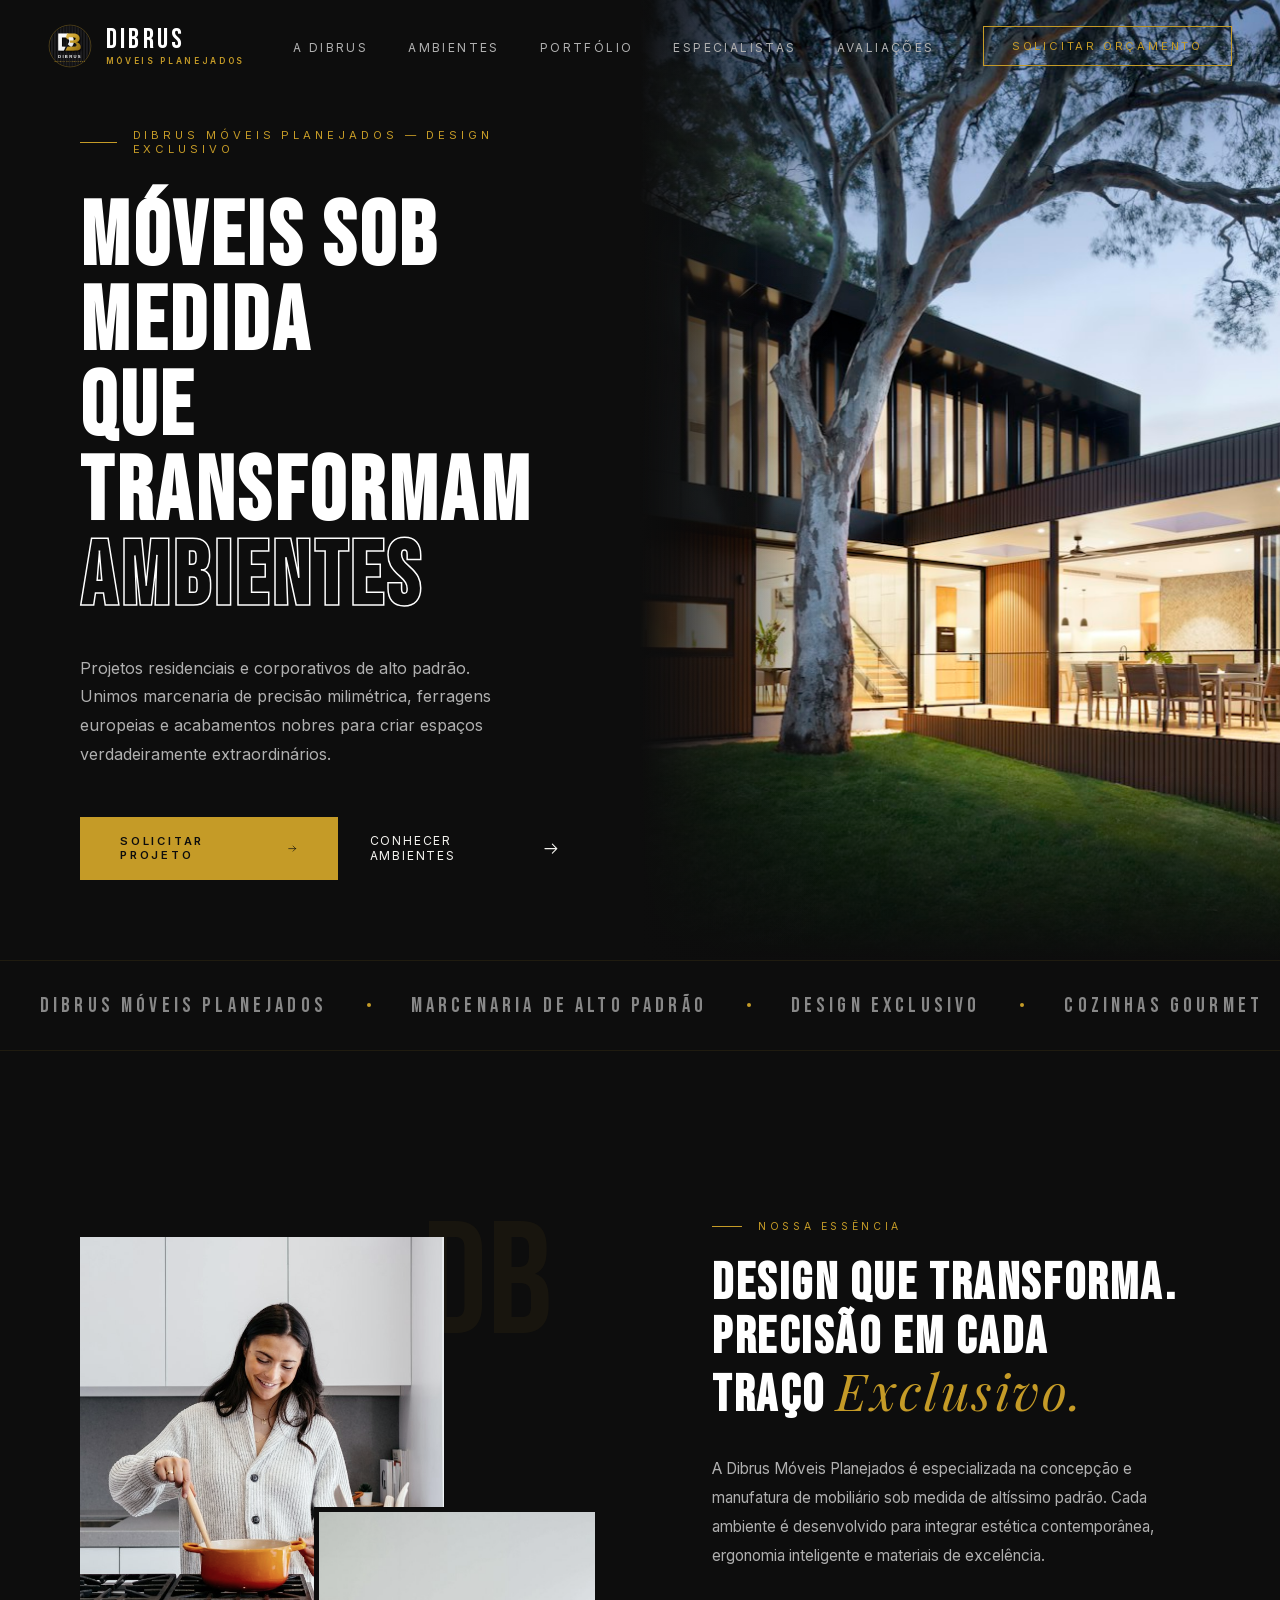
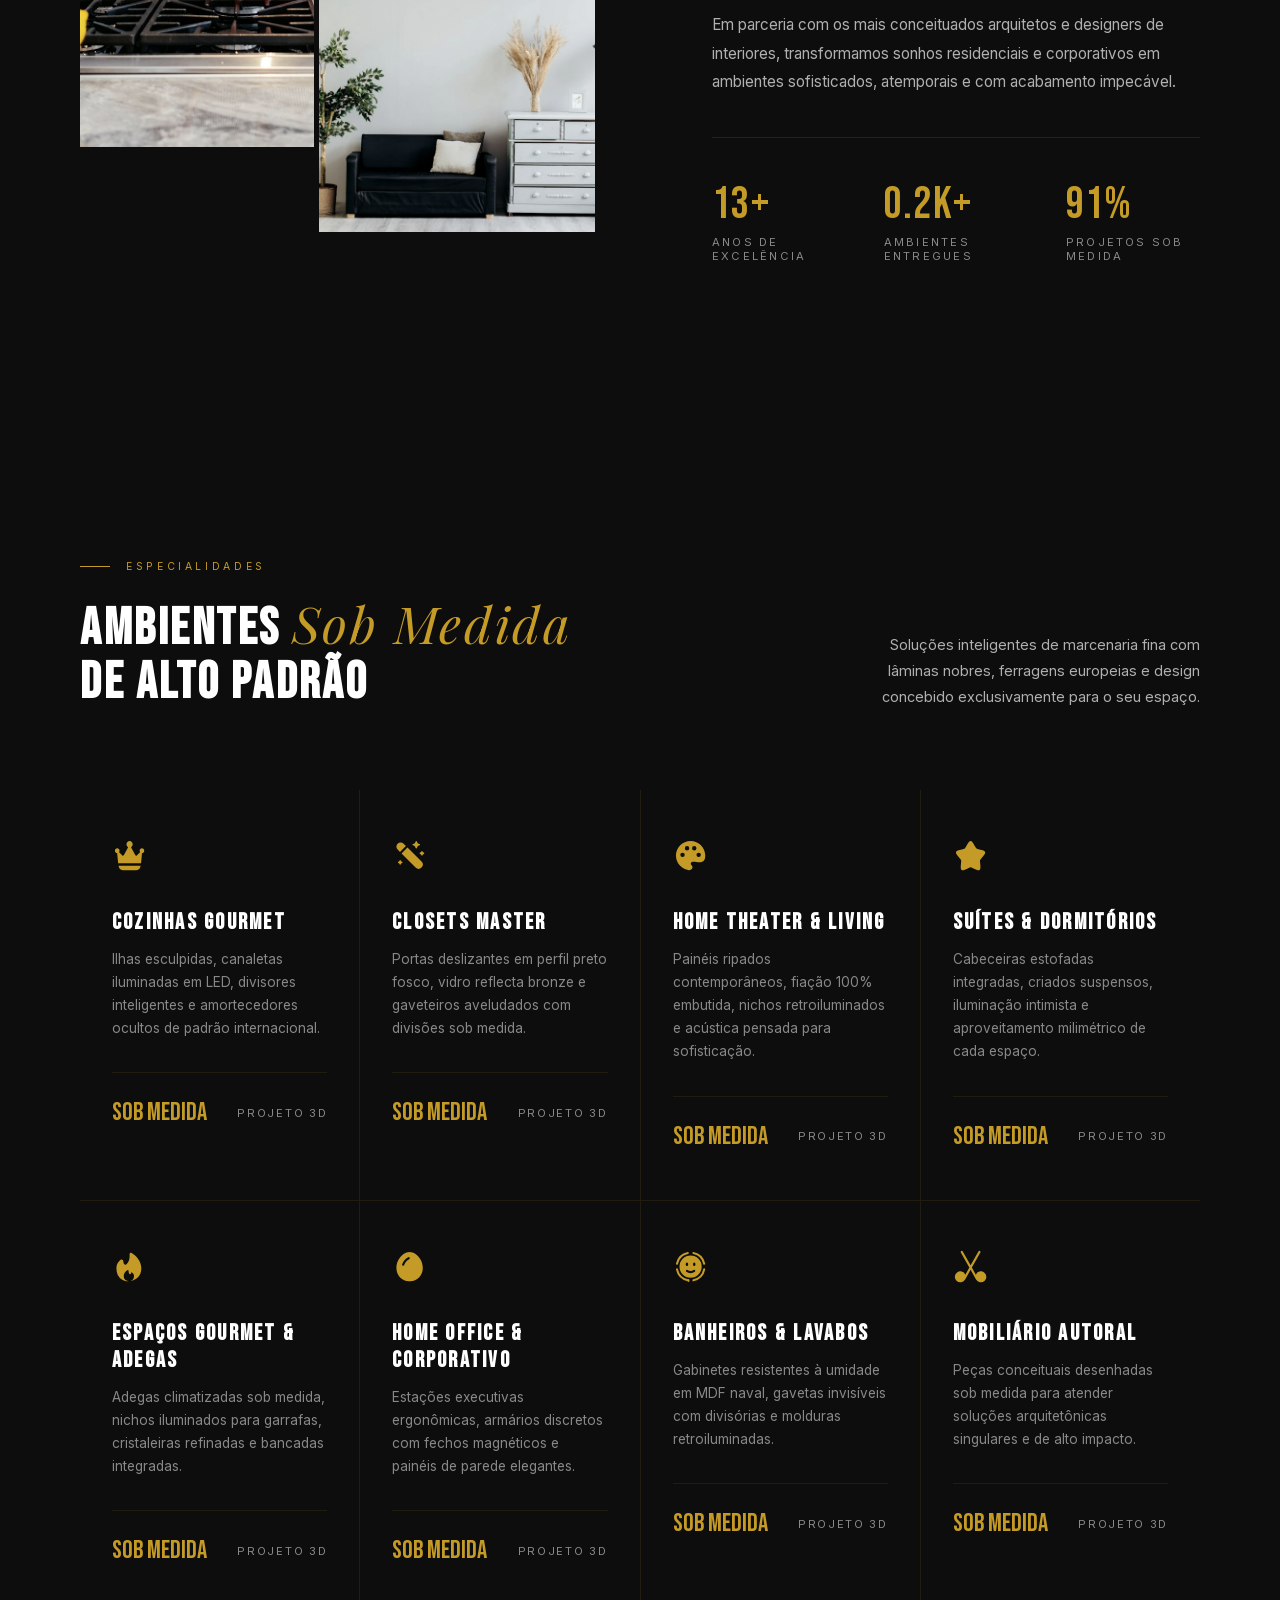
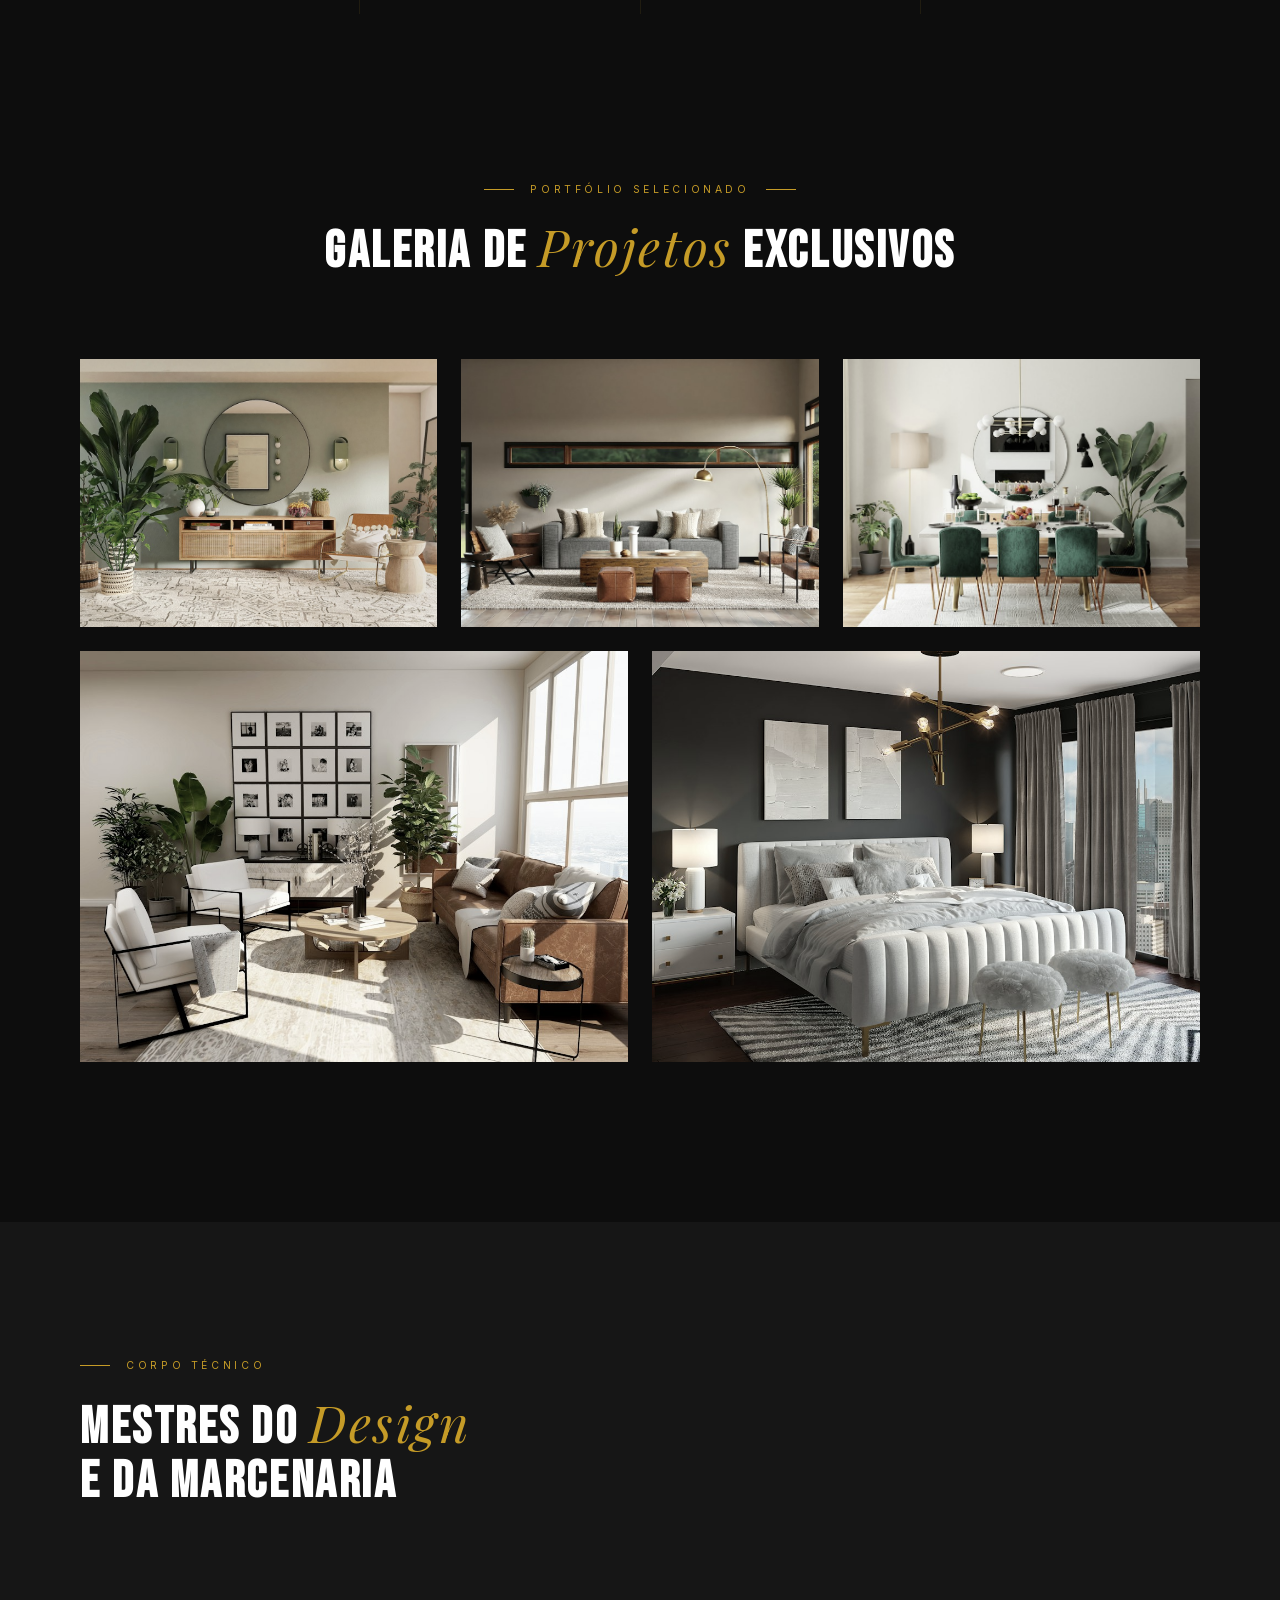
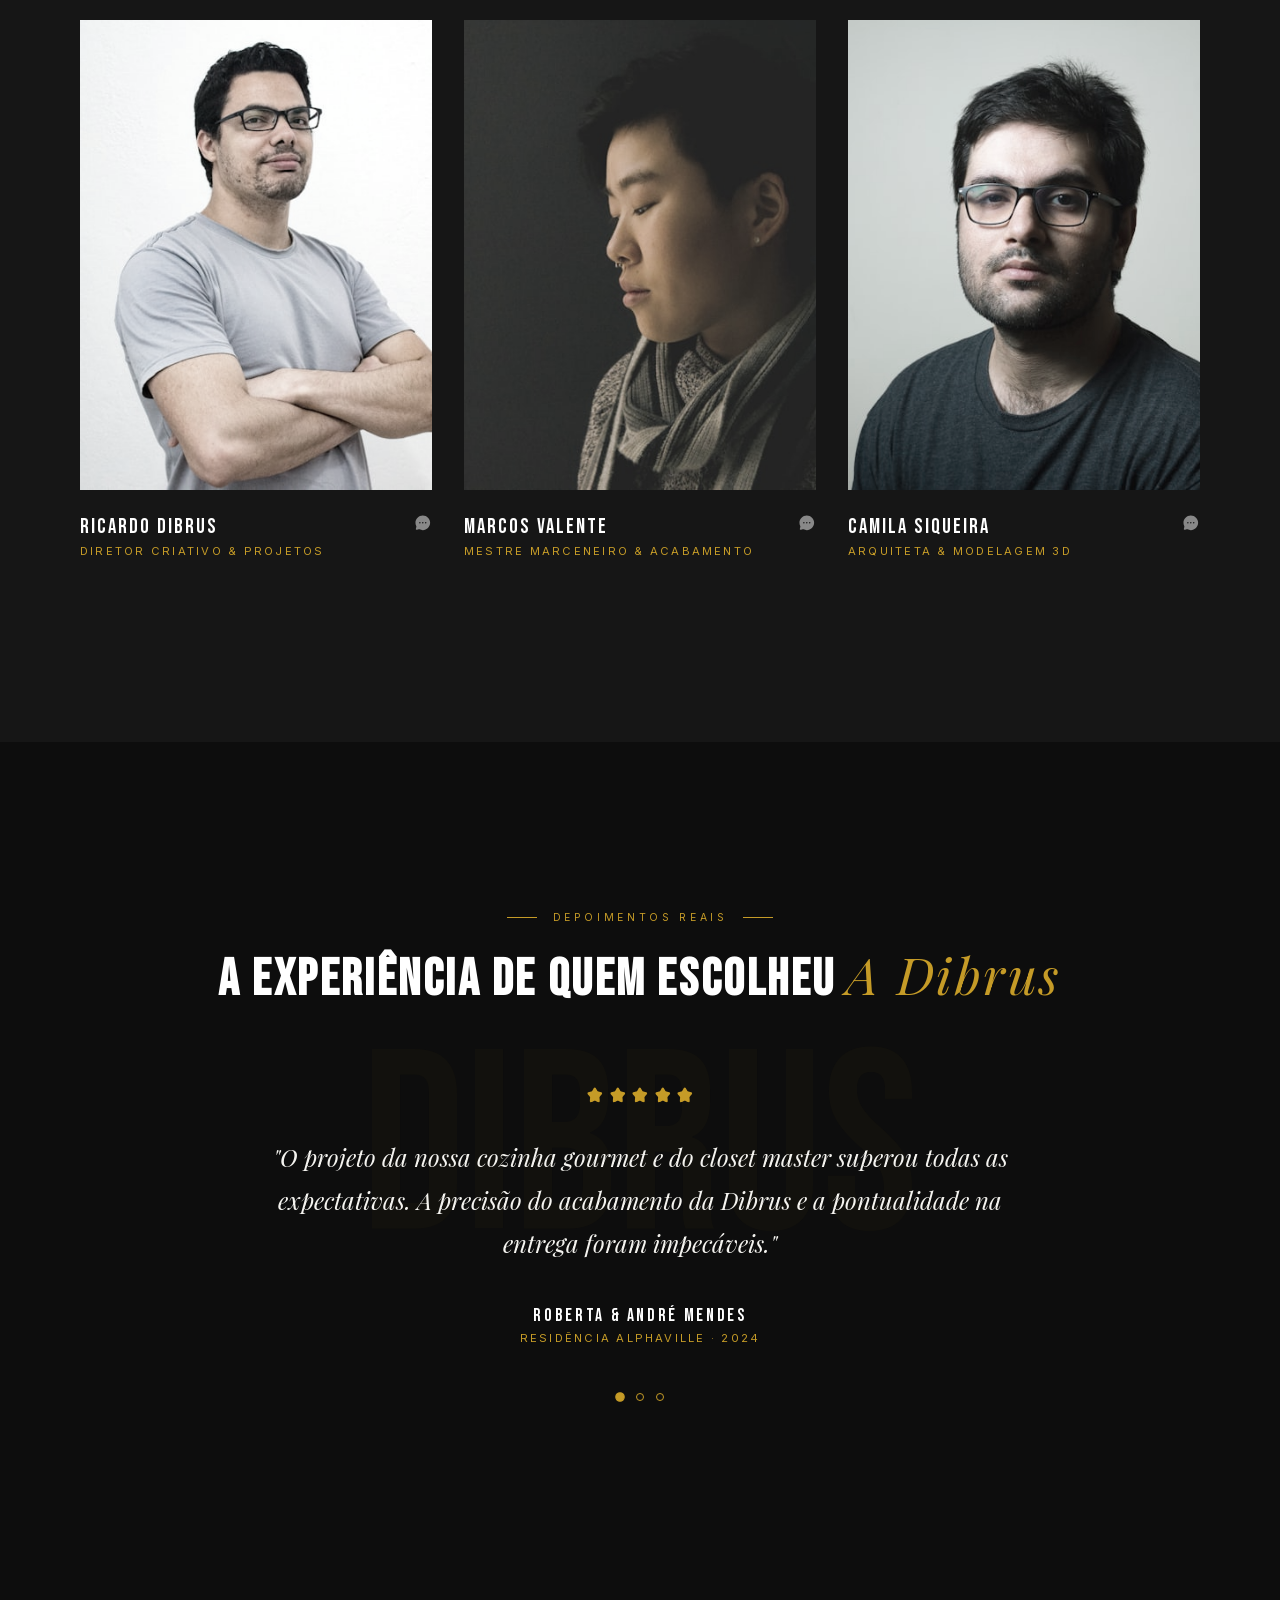
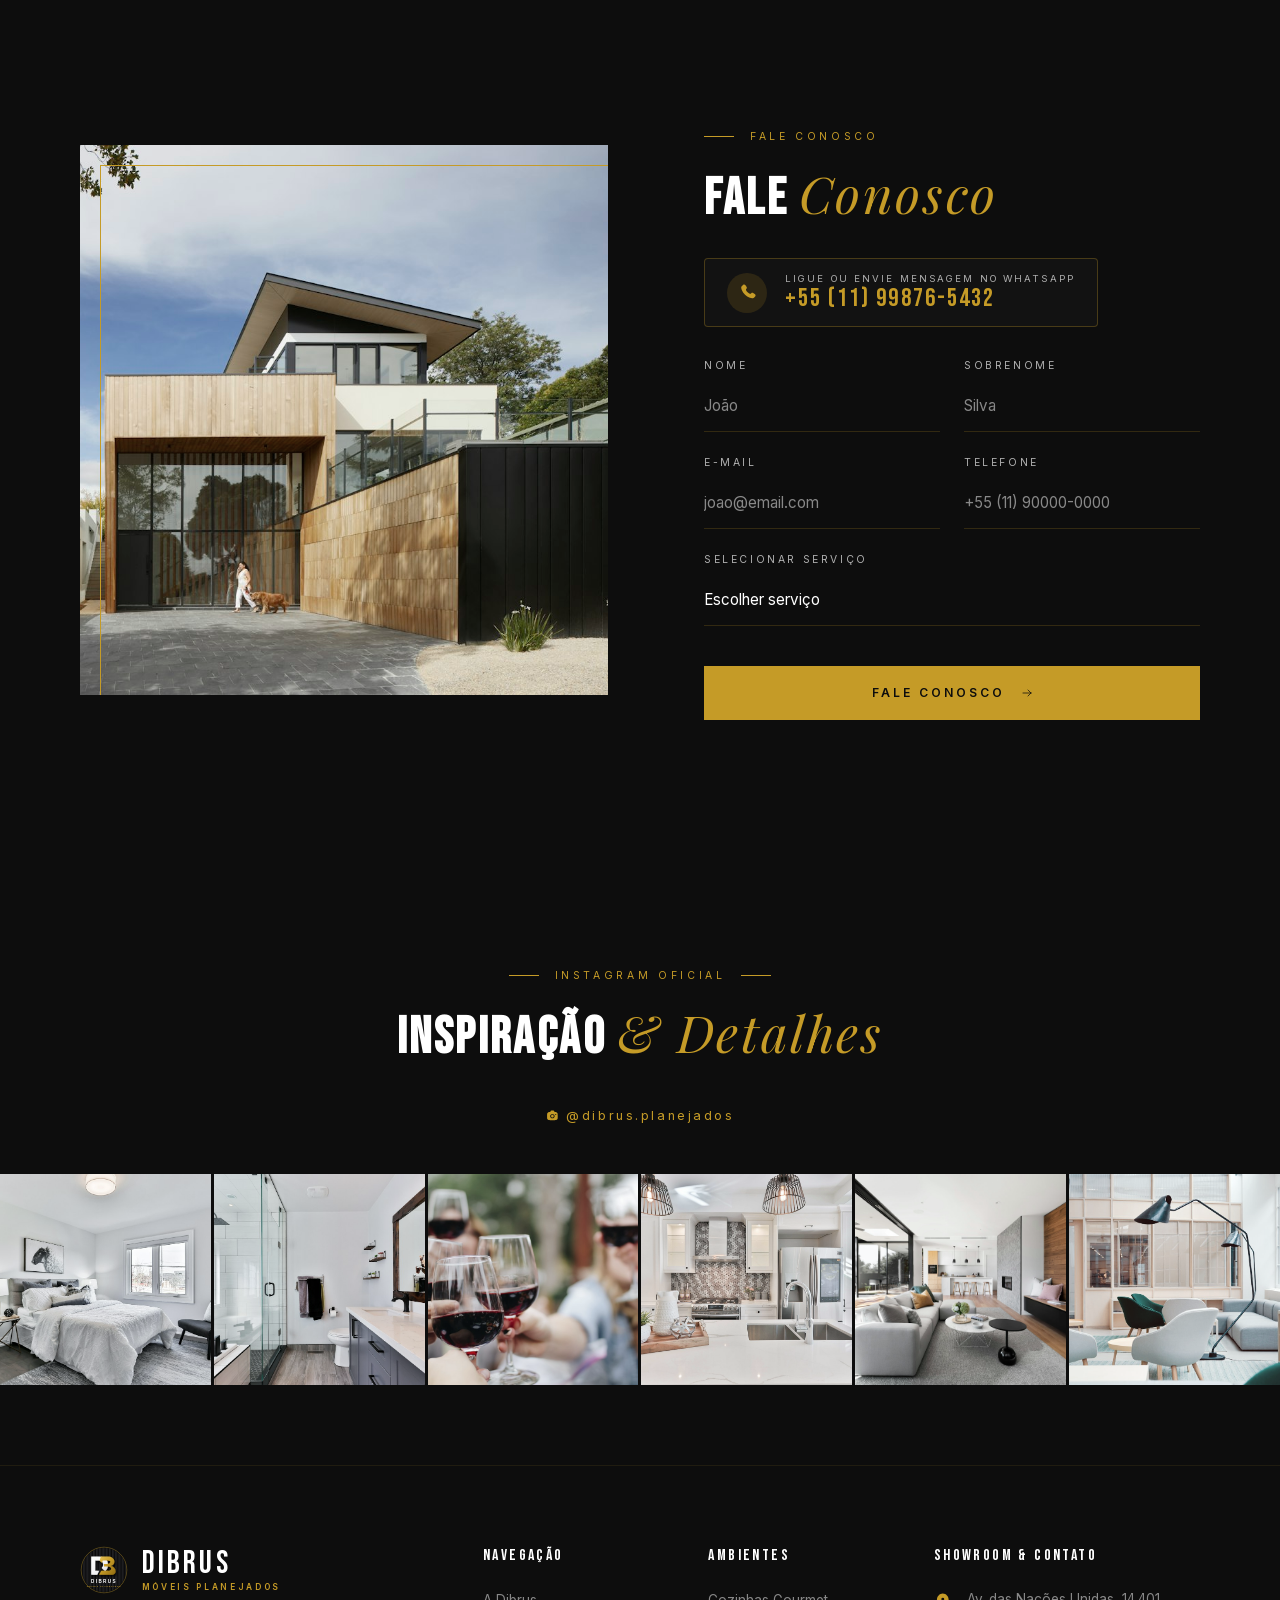
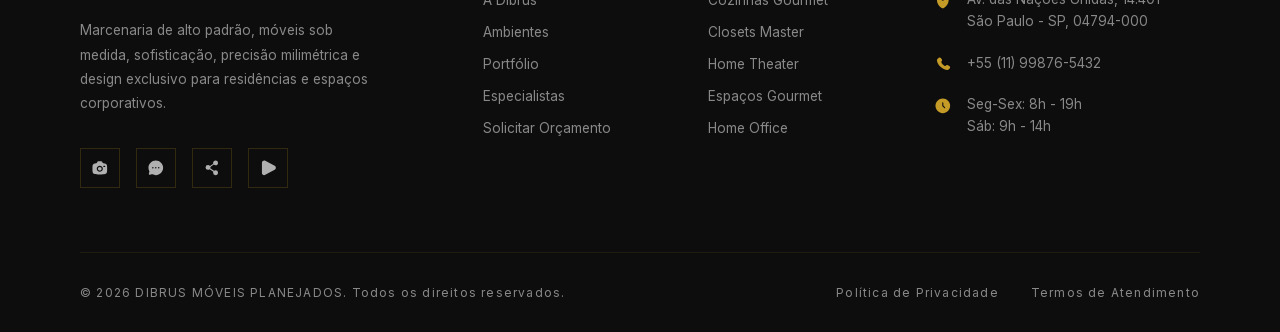
==== assets/overview/index.html @ b2ba3a21 "commit1" ====
<!DOCTYPE html>
<html lang="pt-BR">
<head>
<meta charset="utf-8"/>
<meta content="width=device-width, initial-scale=1.0" name="viewport"/>
<title>Dibrus Móveis Planejados — Design System</title>
<meta content="Dibrus Móveis Planejados — Marcenaria de Alto Padrão e Design Exclusivo." name="description"/>
<!-- fonts -->
<link href="https://fonts.googleapis.com" rel="preconnect"/>
<link crossorigin="" href="https://fonts.gstatic.com" rel="preconnect"/>
<link href="assets/css2_13ddf91fdf43.css" rel="stylesheet"/>
<!-- css -->
<link href="assets/css/styles.css" rel="stylesheet"/>
<!-- head-only js -->
<!-- Iconify runtime (Solar icon set) — necessário no head para renderizar ícones inline -->
<script src="assets/iconify_654a1ef798a3.js"></script>
<script>
/* design-system catalog: inside the catalog iframe the catalog draws this page's navbar over the
   frame (the page's own .nav is hidden here). The frame reports its scroll so the catalog's copy
   gets .scrolled at the page's own 80px threshold, scrolls to a section on request, and reports
   ready once the hero intro has settled (last piece: .hero-actions, 1.7 s delay + 0.8 s). */
(function () {
  if (window.parent === window) return;
  document.documentElement.classList.add('ds-embed');
  function post(m) { try { window.parent.postMessage(m, '*'); } catch (e) {} }
  var q = false;
  function send() { q = false; post({ ds: 'scroll', y: window.scrollY }); }
  addEventListener('scroll', function () { if (!q) { q = true; requestAnimationFrame(send); } }, { passive: true });
  addEventListener('load', function () {
    send();
    var fonts = document.fonts && document.fonts.ready ? document.fonts.ready : Promise.resolve();
    fonts.then(function () {
      setTimeout(function () { post({ ds: 'ready' }); }, Math.max(0, 2700 - performance.now()));
    });
  });
  addEventListener('message', function (e) {
    if (e.source !== window.parent || !e.data || e.data.ds !== 'goto') return;
    var el = e.data.id && document.getElementById(e.data.id);
    if (el) el.scrollIntoView({ behavior: 'smooth', block: 'start' });
    else window.scrollTo({ top: 0, behavior: 'smooth' });
  });
})();
</script>
<style>
html.ds-embed .nav, html.ds-embed .mobile-nav { visibility: hidden; }
</style>
</head>
<body>
<!-- navigation -->
<nav class="nav" id="nav">
<a class="nav-logo" href="#">
<img src="assets/images/dibrus-emblem.svg" alt="Dibrus Logo" class="nav-logo-emblem"/>
<span class="nav-logo-text">
<span class="nav-logo-title">DIBRUS</span>
<span class="nav-logo-sub">Móveis Planejados</span>
</span>
</a>
<ul class="nav-links">
<li><a href="#about">A Dibrus</a></li>
<li><a href="#services">Ambientes</a></li>
<li><a href="#gallery">Portfólio</a></li>
<li><a href="#team">Especialistas</a></li>
<li><a href="#testimonials">Avaliações</a></li>
</ul>
<a class="nav-cta" href="#booking">Solicitar Orçamento</a>
<div class="nav-hamburger" id="hamburger">
<span></span><span></span><span></span>
</div>
</nav>
<!-- mobile-navigation -->
<div class="mobile-nav" id="mobileNav">
<a href="#about" onclick="closeMobileNav()">A Dibrus</a>
<a href="#services" onclick="closeMobileNav()">Ambientes</a>
<a href="#gallery" onclick="closeMobileNav()">Portfólio</a>
<a href="#team" onclick="closeMobileNav()">Especialistas</a>
<a href="#testimonials" onclick="closeMobileNav()">Avaliações</a>
<a href="#booking" onclick="closeMobileNav()">Solicitar Orçamento</a>
</div>
<!-- hero -->
<section class="hero">
<div class="hero-content">
<div class="hero-tag">
<span class="hero-tag-line"></span>
<span class="hero-tag-text">Dibrus Móveis Planejados — Design Exclusivo</span>
</div>
<h1 class="hero-title">
<span>MÓVEIS SOB MEDIDA</span>
<span>QUE TRANSFORMAM</span>
<span class="title-stroke">AMBIENTES</span>
</h1>
<p class="hero-desc">Projetos residenciais e corporativos de alto padrão. Unimos marcenaria de precisão milimétrica, ferragens europeias e acabamentos nobres para criar espaços verdadeiramente extraordinários.</p>
<div class="hero-actions">
<a class="btn-primary" href="#booking">
<span>Solicitar Projeto</span>
<svg aria-hidden="true" class="iconify iconify--solar" data-icon="solar:arrow-right-linear" height="1em" role="img" viewBox="0 0 24 24" width="1em" xmlns="http://www.w3.org/2000/svg"><path d="M4 12h16m0 0l-6-6m6 6l-6 6" fill="none" stroke="currentColor" stroke-linecap="round" stroke-linejoin="round" stroke-width="1.5"/></svg>
</a>
<a class="btn-outline" href="#services">
<span>Conhecer Ambientes</span>
<svg aria-hidden="true" class="iconify iconify--solar" data-icon="solar:arrow-right-linear" height="1em" role="img" viewBox="0 0 24 24" width="1em" xmlns="http://www.w3.org/2000/svg"><path d="M4 12h16m0 0l-6-6m6 6l-6 6" fill="none" stroke="currentColor" stroke-linecap="round" stroke-linejoin="round" stroke-width="1.5"/></svg>
</a>
</div>
</div>
<div class="hero-image">
<img alt="Ambiente planejado de alto padrão Dibrus" loading="eager" src="assets/images/hero.jpg"/>
</div>
</section>
<!-- marquee -->
<div class="marquee-section">
<div class="marquee-track">
<div class="marquee-item">
<span>Dibrus Móveis Planejados</span><div class="dot"></div>
<span>Marcenaria de Alto Padrão</span><div class="dot"></div>
<span>Design Exclusivo</span><div class="dot"></div>
<span>Cozinhas Gourmet</span><div class="dot"></div>
<span>Closets Master</span><div class="dot"></div>
<span>Home Theater</span><div class="dot"></div>
<span>Acabamento Premium</span><div class="dot"></div>
<span>Projetos 3D</span><div class="dot"></div>
</div>
<div class="marquee-item">
<span>Dibrus Móveis Planejados</span><div class="dot"></div>
<span>Marcenaria de Alto Padrão</span><div class="dot"></div>
<span>Design Exclusivo</span><div class="dot"></div>
<span>Cozinhas Gourmet</span><div class="dot"></div>
<span>Closets Master</span><div class="dot"></div>
<span>Home Theater</span><div class="dot"></div>
<span>Acabamento Premium</span><div class="dot"></div>
<span>Projetos 3D</span><div class="dot"></div>
</div>
</div>
</div>
<!-- about -->
<section class="about" id="about">
<div class="about-images reveal">
<img alt="Cozinha gourmet planejada de alto padrão" class="about-img-main" src="assets/images/project-01-kitchen.jpg"/>
<img alt="Detalhes artesanais de marcenaria fina" class="about-img-secondary" src="assets/images/project-06-wood-detail.jpg"/>
<div class="about-accent">DB</div>
</div>
<div class="about-content">
<div class="section-tag reveal">
<span class="section-tag-line"></span>
<span class="section-tag-text">Nossa Essência</span>
</div>
<h2 class="section-title reveal reveal-delay-1">DESIGN QUE TRANSFORMA.<br/>PRECISÃO EM CADA<br/>TRAÇO <span class="italic">Exclusivo.</span></h2>
<p class="about-text reveal reveal-delay-2">A Dibrus Móveis Planejados é especializada na concepção e manufatura de mobiliário sob medida de altíssimo padrão. Cada ambiente é desenvolvido para integrar estética contemporânea, ergonomia inteligente e materiais de excelência.</p>
<p class="about-text reveal reveal-delay-3">Em parceria com os mais conceituados arquitetos e designers de interiores, transformamos sonhos residenciais e corporativos em ambientes sofisticados, atemporais e com acabamento impecável.</p>
<div class="about-stats reveal reveal-delay-4">
<div>
<div class="stat-number">15+</div>
<div class="stat-label">Anos de Excelência</div>
</div>
<div>
<div class="stat-number">1.2K+</div>
<div class="stat-label">Ambientes Entregues</div>
</div>
<div>
<div class="stat-number">100%</div>
<div class="stat-label">Projetos Sob Medida</div>
</div>
</div>
</div>
</section>
<!-- services -->
<section class="services" id="services">
<div class="services-header">
<div>
<div class="section-tag reveal">
<span class="section-tag-line"></span>
<span class="section-tag-text">Especialidades</span>
</div>
<h2 class="section-title reveal reveal-delay-1">AMBIENTES <span class="italic">Sob Medida</span><br/>DE ALTO PADRÃO</h2>
</div>
<div class="services-header-right reveal reveal-delay-2">
<p>Soluções inteligentes de marcenaria fina com lâminas nobres, ferragens europeias e design concebido exclusivamente para o seu espaço.</p>
</div>
</div>
<div class="services-grid">
<div class="service-card reveal">
<svg aria-hidden="true" class="iconify service-icon iconify--solar" data-icon="solar:crown-bold" height="1em" role="img" viewBox="0 0 24 24" width="1em" xmlns="http://www.w3.org/2000/svg"><path d="m20.092 14.326l.193-1.894c.103-1.011.17-1.678.117-2.099h.02c.871 0 1.578-.746 1.578-1.666S21.293 7 20.421 7s-1.579.746-1.579 1.667c0 .416.145.797.384 1.089c-.343.223-.792.695-1.468 1.405c-.52.547-.78.82-1.07.863a.84.84 0 0 1-.473-.07c-.268-.124-.447-.462-.804-1.139L13.527 7.25c-.22-.417-.405-.766-.572-1.047c.683-.368 1.15-1.117 1.15-1.98C14.105 2.994 13.163 2 12 2s-2.105.995-2.105 2.222c0 .864.467 1.613 1.15 1.98c-.167.282-.351.631-.572 1.048L8.59 10.816c-.358.676-.537 1.014-.805 1.139a.84.84 0 0 1-.473.07c-.29-.043-.55-.317-1.07-.864c-.676-.71-1.125-1.182-1.468-1.405c.24-.292.384-.673.384-1.09C5.158 7.747 4.45 7 3.578 7C2.708 7 2 7.746 2 8.667c0 .92.707 1.666 1.579 1.666h.019c-.054.42.014 1.088.117 2.099l.193 1.894c.107 1.051.196 2.051.306 2.952h15.572c.11-.9.199-1.901.306-2.952M10.855 22h2.29c2.985 0 4.478 0 5.474-.94c.434-.412.71-1.152.908-2.116H4.473c.198.964.473 1.704.908 2.115C6.377 22 7.87 22 10.855 22" fill="currentColor"/></svg>
<svg aria-hidden="true" class="iconify service-arrow iconify--solar" data-icon="solar:arrow-right-up-linear" height="1em" role="img" viewBox="0 0 24 24" width="1em" xmlns="http://www.w3.org/2000/svg"><path d="M6 18L18 6m0 0H9m9 0v9" fill="none" stroke="currentColor" stroke-linecap="round" stroke-linejoin="round" stroke-width="1.5"/></svg>
<h3 class="service-name">COZINHAS GOURMET</h3>
<p class="service-desc">Ilhas esculpidas, canaletas iluminadas em LED, divisores inteligentes e amortecedores ocultos de padrão internacional.</p>
<div class="service-price-row">
<span class="service-price">Sob Medida</span>
<span class="service-duration">Projeto 3D</span>
</div>
</div>
<div class="service-card reveal reveal-delay-1">
<svg aria-hidden="true" class="iconify service-icon iconify--solar" data-icon="solar:magic-stick-3-bold" height="1em" role="img" viewBox="0 0 24 24" width="1em" xmlns="http://www.w3.org/2000/svg"><path d="M3.845 3.845a2.883 2.883 0 0 0 0 4.077L5.432 9.51l.038-.04l4-4l.04-.038l-1.588-1.587a2.883 2.883 0 0 0-4.077 0m6.723 2.645l-.038.04l-4 4l-.04.038l9.588 9.588a2.884 2.884 0 0 0 4.078-4.078zM16.1 2.307a.483.483 0 0 1 .9 0l.43 1.095a.48.48 0 0 0 .272.274l1.091.432a.486.486 0 0 1 0 .903l-1.09.432a.5.5 0 0 0-.273.273L17 6.81a.483.483 0 0 1-.9 0l-.43-1.095a.5.5 0 0 0-.273-.273l-1.09-.432a.486.486 0 0 1 0-.903l1.09-.432a.5.5 0 0 0 .273-.274zm3.867 6.823a.483.483 0 0 1 .9 0l.156.399c.05.125.148.224.273.273l.398.158a.486.486 0 0 1 0 .902l-.398.158a.5.5 0 0 0-.273.273l-.156.4a.483.483 0 0 1-.9 0l-.157-.4a.5.5 0 0 0-.272-.273l-.398-.158a.486.486 0 0 1 0-.902l.398-.158a.5.5 0 0 0 .272-.273zM5.133 15.307a.483.483 0 0 1 .9 0l.157.4a.48.48 0 0 0 .272.273l.398.157a.486.486 0 0 1 0 .903l-.398.158a.48.48 0 0 0-.272.273l-.157.4a.483.483 0 0 1-.9 0l-.157-.4a.48.48 0 0 0-.272-.273l-.398-.158a.486.486 0 0 1 0-.903l.398-.157a.48.48 0 0 0 .272-.274z" fill="currentColor"/></svg>
<svg aria-hidden="true" class="iconify service-arrow iconify--solar" data-icon="solar:arrow-right-up-linear" height="1em" role="img" viewBox="0 0 24 24" width="1em" xmlns="http://www.w3.org/2000/svg"><path d="M6 18L18 6m0 0H9m9 0v9" fill="none" stroke="currentColor" stroke-linecap="round" stroke-linejoin="round" stroke-width="1.5"/></svg>
<h3 class="service-name">CLOSETS MASTER</h3>
<p class="service-desc">Portas deslizantes em perfil preto fosco, vidro reflecta bronze e gaveteiros aveludados com divisões sob medida.</p>
<div class="service-price-row">
<span class="service-price">Sob Medida</span>
<span class="service-duration">Projeto 3D</span>
</div>
</div>
<div class="service-card reveal reveal-delay-2">
<svg aria-hidden="true" class="iconify service-icon iconify--solar" data-icon="solar:pallete-2-bold" height="1em" role="img" viewBox="0 0 24 24" width="1em" xmlns="http://www.w3.org/2000/svg"><path clip-rule="evenodd" d="M10.847 21.934C5.867 21.362 2 17.133 2 12C2 6.477 6.477 2 12 2s10 4.477 10 10c0 5.157-3.283 4.733-6.086 4.37c-1.618-.209-3.075-.397-3.652.518c-.395.626.032 1.406.555 1.929a1.673 1.673 0 0 1 0 2.366c-.523.523-1.235.836-1.97.751M11.085 7a1.5 1.5 0 1 1-3 0a1.5 1.5 0 0 1 3 0M6.5 13a1.5 1.5 0 1 0 0-3a1.5 1.5 0 0 0 0 3m11 0a1.5 1.5 0 1 0 0-3a1.5 1.5 0 0 0 0 3m-3-4.5a1.5 1.5 0 1 0 0-3a1.5 1.5 0 0 0 0 3" fill="currentColor" fill-rule="evenodd"/></svg>
<svg aria-hidden="true" class="iconify service-arrow iconify--solar" data-icon="solar:arrow-right-up-linear" height="1em" role="img" viewBox="0 0 24 24" width="1em" xmlns="http://www.w3.org/2000/svg"><path d="M6 18L18 6m0 0H9m9 0v9" fill="none" stroke="currentColor" stroke-linecap="round" stroke-linejoin="round" stroke-width="1.5"/></svg>
<h3 class="service-name">HOME THEATER &amp; LIVING</h3>
<p class="service-desc">Painéis ripados contemporâneos, fiação 100% embutida, nichos retroiluminados e acústica pensada para sofisticação.</p>
<div class="service-price-row">
<span class="service-price">Sob Medida</span>
<span class="service-duration">Projeto 3D</span>
</div>
</div>
<div class="service-card reveal reveal-delay-3">
<svg aria-hidden="true" class="iconify service-icon iconify--solar" data-icon="solar:star-bold" height="1em" role="img" viewBox="0 0 24 24" width="1em" xmlns="http://www.w3.org/2000/svg"><path d="M9.153 5.408C10.42 3.136 11.053 2 12 2s1.58 1.136 2.847 3.408l.328.588c.36.646.54.969.82 1.182s.63.292 1.33.45l.636.144c2.46.557 3.689.835 3.982 1.776c.292.94-.546 1.921-2.223 3.882l-.434.507c-.476.557-.715.836-.822 1.18c-.107.345-.071.717.001 1.46l.066.677c.253 2.617.38 3.925-.386 4.506s-1.918.051-4.22-1.009l-.597-.274c-.654-.302-.981-.452-1.328-.452s-.674.15-1.328.452l-.596.274c-2.303 1.06-3.455 1.59-4.22 1.01c-.767-.582-.64-1.89-.387-4.507l.066-.676c.072-.744.108-1.116 0-1.46c-.106-.345-.345-.624-.821-1.18l-.434-.508c-1.677-1.96-2.515-2.941-2.223-3.882S3.58 8.328 6.04 7.772l.636-.144c.699-.158 1.048-.237 1.329-.45s.46-.536.82-1.182z" fill="currentColor"/></svg>
<svg aria-hidden="true" class="iconify service-arrow iconify--solar" data-icon="solar:arrow-right-up-linear" height="1em" role="img" viewBox="0 0 24 24" width="1em" xmlns="http://www.w3.org/2000/svg"><path d="M6 18L18 6m0 0H9m9 0v9" fill="none" stroke="currentColor" stroke-linecap="round" stroke-linejoin="round" stroke-width="1.5"/></svg>
<h3 class="service-name">SUÍTES &amp; DORMITÓRIOS</h3>
<p class="service-desc">Cabeceiras estofadas integradas, criados suspensos, iluminação intimista e aproveitamento milimétrico de cada espaço.</p>
<div class="service-price-row">
<span class="service-price">Sob Medida</span>
<span class="service-duration">Projeto 3D</span>
</div>
</div>
<div class="service-card reveal">
<svg aria-hidden="true" class="iconify service-icon iconify--solar" data-icon="solar:fire-bold" height="1em" role="img" viewBox="0 0 24 24" width="1em" xmlns="http://www.w3.org/2000/svg"><path d="M12.832 21.801c3.126-.626 7.168-2.875 7.168-8.69c0-5.291-3.873-8.815-6.658-10.434c-.619-.36-1.342.113-1.342.828v1.828c0 1.442-.606 4.074-2.29 5.169c-.86.559-1.79-.278-1.894-1.298l-.086-.838c-.1-.974-1.092-1.565-1.87-.971C4.461 8.46 3 10.33 3 13.11C3 20.221 8.289 22 10.933 22q.232 0 .484-.015C10.111 21.874 8 21.064 8 18.444c0-2.05 1.495-3.435 2.631-4.11c.306-.18.663.055.663.41v.59c0 .45.175 1.155.59 1.637c.47.546 1.159-.026 1.214-.744c.018-.226.246-.37.442-.256c.641.375 1.46 1.175 1.46 2.473c0 2.048-1.129 2.99-2.168 3.357" fill="currentColor"/></svg>
<svg aria-hidden="true" class="iconify service-arrow iconify--solar" data-icon="solar:arrow-right-up-linear" height="1em" role="img" viewBox="0 0 24 24" width="1em" xmlns="http://www.w3.org/2000/svg"><path d="M6 18L18 6m0 0H9m9 0v9" fill="none" stroke="currentColor" stroke-linecap="round" stroke-linejoin="round" stroke-width="1.5"/></svg>
<h3 class="service-name">ESPAÇOS GOURMET &amp; ADEGAS</h3>
<p class="service-desc">Adegas climatizadas sob medida, nichos iluminados para garrafas, cristaleiras refinadas e bancadas integradas.</p>
<div class="service-price-row">
<span class="service-price">Sob Medida</span>
<span class="service-duration">Projeto 3D</span>
</div>
</div>
<div class="service-card reveal reveal-delay-1">
<svg aria-hidden="true" class="iconify service-icon iconify--solar" data-icon="solar:waterdrop-bold" height="1em" role="img" viewBox="0 0 24 24" width="1em" xmlns="http://www.w3.org/2000/svg"><path clip-rule="evenodd" d="M11.612 22C6.855 22 3 18.057 3 13.193v-.265C3 8.317 5.729 4.163 9.903 2.421a5.43 5.43 0 0 1 4.194 0C18.272 4.163 21 8.317 21 12.928v.265C21 18.057 17.145 22 12.389 22zm.454-16.039a.75.75 0 0 1-.366.996c-1.545.715-2.793 2.168-3.37 3.993a.75.75 0 1 1-1.43-.453c.692-2.186 2.206-3.993 4.17-4.901a.75.75 0 0 1 .996.365" fill="currentColor" fill-rule="evenodd"/></svg>
<svg aria-hidden="true" class="iconify service-arrow iconify--solar" data-icon="solar:arrow-right-up-linear" height="1em" role="img" viewBox="0 0 24 24" width="1em" xmlns="http://www.w3.org/2000/svg"><path d="M6 18L18 6m0 0H9m9 0v9" fill="none" stroke="currentColor" stroke-linecap="round" stroke-linejoin="round" stroke-width="1.5"/></svg>
<h3 class="service-name">HOME OFFICE &amp; CORPORATIVO</h3>
<p class="service-desc">Estações executivas ergonômicas, armários discretos com fechos magnéticos e painéis de parede elegantes.</p>
<div class="service-price-row">
<span class="service-price">Sob Medida</span>
<span class="service-duration">Projeto 3D</span>
</div>
</div>
<div class="service-card reveal reveal-delay-2">
<svg aria-hidden="true" class="iconify service-icon iconify--solar" data-icon="solar:face-scan-circle-bold" height="1em" role="img" viewBox="0 0 24 24" width="1em" xmlns="http://www.w3.org/2000/svg"><g clip-rule="evenodd" fill="currentColor" fill-rule="evenodd"><path d="M10.801 2.57a.71.71 0 0 1-.555.838a8.78 8.78 0 0 0-6.838 6.838a.71.71 0 1 1-1.394-.283a10.2 10.2 0 0 1 7.949-7.949a.71.71 0 0 1 .838.556M2.57 13.199a.71.71 0 0 1 .838.555a8.78 8.78 0 0 0 6.838 6.838a.71 1 0 1 1-.283 1.394a10.2 10.2 0 0 1-7.948-7.949a.71.71 0 0 1 .555-.838M13.199 2.57a.71.71 0 0 1 .838-.556a10.2 10.2 0 0 1 7.949 7.949a.711.711 0 0 1-1.394.283a8.78 8.78 0 0 0-6.838-6.838a.71.71 0 0 1-.555-.838m8.231 10.629a.71.71 0 0 1 .556.838a10.2 10.2 0 0 1-7.949 7.949a.711.711 0 0 1-.283-1.394a8.78 8.78 0 0 0 6.838-6.838a.71.71 0 0 1 .838-.555"/><path d="M12 19.583a7.583 7.583 0 1 0 0-15.166a7.583 7.583 0 0 0 0 15.166m-3.06-5.044a.71.71 0 0 1 .995-.148c.59.437 1.3.69 2.065.69a3.45 3.45 0 0 0 2.065-.69a.71.71 0 1 1 .846 1.142a4.87 4.87 0 0 1-2.911.97a4.87 4.87 0 0 1-2.911-.97a.71.71 0 0 1-.148-.994m6.377-4.139c0 .688-.37 1.245-.829 1.245s-.83-.557-.83-1.245c0-.687.372-1.244.83-1.244s.83.557.83 1.244m-5.805 1.245c.458 0 .83-.557.83-1.245c0-.687-.372-1.244-.83-1.244s-.83.557-.83 1.244c0 .688.372 1.245.83 1.245"/></g></svg>
<svg aria-hidden="true" class="iconify service-arrow iconify--solar" data-icon="solar:arrow-right-up-linear" height="1em" role="img" viewBox="0 0 24 24" width="1em" xmlns="http://www.w3.org/2000/svg"><path d="M6 18L18 6m0 0H9m9 0v9" fill="none" stroke="currentColor" stroke-linecap="round" stroke-linejoin="round" stroke-width="1.5"/></svg>
<h3 class="service-name">BANHEIROS &amp; LAVABOS</h3>
<p class="service-desc">Gabinetes resistentes à umidade em MDF naval, gavetas invisíveis com divisórias e molduras retroiluminadas.</p>
<div class="service-price-row">
<span class="service-price">Sob Medida</span>
<span class="service-duration">Projeto 3D</span>
</div>
</div>
<div class="service-card reveal reveal-delay-3">
<svg aria-hidden="true" class="iconify service-icon iconify--solar" data-icon="solar:scissors-bold" height="1em" role="img" viewBox="0 0 24 24" width="1em" xmlns="http://www.w3.org/2000/svg"><path d="M6.654 1.633a.75.75 0 0 0-1.308.735l5.794 10.304l-2.708 4.815a3.751 3.751 0 1 0-.136 3.303L12 14.202l3.704 6.588a3.75 3.75 0 1 0-.136-3.303l-2.708-4.815l5.794-10.304a.75.75 0 0 0-1.308-.735L12 11.142z" fill="currentColor"/></svg>
<svg aria-hidden="true" class="iconify service-arrow iconify--solar" data-icon="solar:arrow-right-up-linear" height="1em" role="img" viewBox="0 0 24 24" width="1em" xmlns="http://www.w3.org/2000/svg"><path d="M6 18L18 6m0 0H9m9 0v9" fill="none" stroke="currentColor" stroke-linecap="round" stroke-linejoin="round" stroke-width="1.5"/></svg>
<h3 class="service-name">MOBILIÁRIO AUTORAL</h3>
<p class="service-desc">Peças conceituais desenhadas sob medida para atender soluções arquitetônicas singulares e de alto impacto.</p>
<div class="service-price-row">
<span class="service-price">Sob Medida</span>
<span class="service-duration">Projeto 3D</span>
</div>
</div>
</div>
</section>
<!-- gallery -->
<section class="gallery" id="gallery">
<div class="gallery-header">
<div class="section-tag reveal" style="justify-content: center;">
<span class="section-tag-line"></span>
<span class="section-tag-text">Portfólio Selecionado</span>
<span class="section-tag-line"></span>
</div>
<h2 class="section-title reveal reveal-delay-1">GALERIA DE <span class="italic">Projetos</span> EXCLUSIVOS</h2>
</div>
<div class="gallery-grid">
<div class="gallery-item reveal">
<img alt="Closet master de luxo com vidro reflecta" src="assets/images/project-02-closet.jpg"/>
<div class="gallery-overlay"><span class="gallery-overlay-text">CLOSET MASTER EM VIDRO REFLECTA</span></div>
</div>
<div class="gallery-item reveal reveal-delay-1">
<img alt="Home theater com painel ripado e iluminação embutida" src="assets/images/project-04-theater.jpg"/>
<div class="gallery-overlay"><span class="gallery-overlay-text">HOME THEATER COM PAINEL RIPADO</span></div>
</div>
<div class="gallery-item reveal reveal-delay-2">
<img alt="Sala de jantar integrada com marcenaria nobre" src="assets/images/project-07-dining.jpg"/>
<div class="gallery-overlay"><span class="gallery-overlay-text">SALA DE JANTAR INTEGRADA</span></div>
</div>
<div class="gallery-item reveal reveal-delay-1">
<img alt="Living sofisticado com painéis e nichos de design" src="assets/images/project-05-living.jpg"/>
<div class="gallery-overlay"><span class="gallery-overlay-text">LIVING SOFISTICADO COM NICHOS</span></div>
</div>
<div class="gallery-item reveal reveal-delay-2">
<img alt="Suíte master com cabeceira personalizada" src="assets/images/project-09-suite.jpg"/>
<div class="gallery-overlay"><span class="gallery-overlay-text">SUÍTE MASTER COM CABECEIRA</span></div>
</div>
</div>
</section>
<!-- team -->
<section class="team" id="team">
<div class="team-header">
<div>
<div class="section-tag reveal">
<span class="section-tag-line"></span>
<span class="section-tag-text">Corpo Técnico</span>
</div>
<h2 class="section-title reveal reveal-delay-1">MESTRES DO <span class="italic">Design</span><br/>E DA MARCENARIA</h2>
</div>
</div>
<div class="team-grid">
<div class="team-card reveal">
<div class="team-card-img">
<img alt="Ricardo Dibrus" src="assets/photo-1557862921-37829c790f19_09279be69e29.jpg"/>
</div>
<div class="team-card-info">
<div>
<div class="team-card-name">RICARDO DIBRUS</div>
<div class="team-card-role">Diretor Criativo &amp; Projetos</div>
</div>
<div class="team-card-socials">
<a href="#"><svg aria-hidden="true" class="iconify iconify--solar" data-icon="solar:chat-round-dots-bold" height="1em" role="img" viewBox="0 0 24 24" width="1em" xmlns="http://www.w3.org/2000/svg"><defs><mask id="ico-chat-1"><g fill="none"><path d="M12 22c5.523 0 10-4.477 10-10S17.523 2 12 2S2 6.477 2 12c0 1.6.376 3.112 1.043 4.453c.178.356.237.763.134 1.148l-.595 2.226a1.3 1.3 0 0 0 1.591 1.592l2.226-.596a1.63 1.63 0 0 1 1.149.133A9.96 9.96 0 0 0 12 22" fill="#fff"/><path d="M15 12a1 1 0 1 0 2 0a1 1 0 0 0-2 0m-4 0a1 1 0 1 0 2 0a1 1 0 0 0-2 0m-4 0a1 1 0 1 0 2 0a1 1 0 0 0-2 0" fill="#000"/></g></mask></defs><path d="M0 0h24v24H0z" fill="currentColor" mask="url(#ico-chat-1)"/></svg></a>
</div>
</div>
</div>
<div class="team-card reveal reveal-delay-1">
<div class="team-card-img">
<img alt="Marcus Valente" src="assets/photo-1597116648852-75764ecaf6_76921d88f400.jpg"/>
</div>
<div class="team-card-info">
<div>
<div class="team-card-name">MARCOS VALENTE</div>
<div class="team-card-role">Mestre Marceneiro &amp; Acabamento</div>
</div>
<div class="team-card-socials">
<a href="#"><svg aria-hidden="true" class="iconify iconify--solar" data-icon="solar:chat-round-dots-bold" height="1em" role="img" viewBox="0 0 24 24" width="1em" xmlns="http://www.w3.org/2000/svg"><defs><mask id="ico-chat-2"><g fill="none"><path d="M12 22c5.523 0 10-4.477 10-10S17.523 2 12 2S2 6.477 2 12c0 1.6.376 3.112 1.043 4.453c.178.356.237.763.134 1.148l-.595 2.226a1.3 1.3 0 0 0 1.591 1.592l2.226-.596a1.63 1.63 0 0 1 1.149.133A9.96 9.96 0 0 0 12 22" fill="#fff"/><path d="M15 12a1 1 0 1 0 2 0a1 1 0 0 0-2 0m-4 0a1 1 0 1 0 2 0a1 1 0 0 0-2 0m-4 0a1 1 0 1 0 2 0a1 1 0 0 0-2 0" fill="#000"/></g></mask></defs><path d="M0 0h24v24H0z" fill="currentColor" mask="url(#ico-chat-2)"/></svg></a>
</div>
</div>
</div>
<div class="team-card reveal reveal-delay-2">
<div class="team-card-img">
<img alt="Camila Siqueira" src="assets/photo-1600180758890-6b94519a8b_04e812884c97.jpg"/>
</div>
<div class="team-card-info">
<div>
<div class="team-card-name">CAMILA SIQUEIRA</div>
<div class="team-card-role">Arquiteta &amp; Modelagem 3D</div>
</div>
<div class="team-card-socials">
<a href="#"><svg aria-hidden="true" class="iconify iconify--solar" data-icon="solar:chat-round-dots-bold" height="1em" role="img" viewBox="0 0 24 24" width="1em" xmlns="http://www.w3.org/2000/svg"><defs><mask id="ico-chat-3"><g fill="none"><path d="M12 22c5.523 0 10-4.477 10-10S17.523 2 12 2S2 6.477 2 12c0 1.6.376 3.112 1.043 4.453c.178.356.237.763.134 1.148l-.595 2.226a1.3 1.3 0 0 0 1.591 1.592l2.226-.596a1.63 1.63 0 0 1 1.149.133A9.96 9.96 0 0 0 12 22" fill="#fff"/><path d="M15 12a1 1 0 1 0 2 0a1 1 0 0 0-2 0m-4 0a1 1 0 1 0 2 0a1 1 0 0 0-2 0m-4 0a1 1 0 1 0 2 0a1 1 0 0 0-2 0" fill="#000"/></g></mask></defs><path d="M0 0h24v24H0z" fill="currentColor" mask="url(#ico-chat-3)"/></svg></a>
</div>
</div>
</div>
</div>
</section>
<!-- testimonials -->
<section class="testimonials" id="testimonials">
<div class="testimonial-bg-text">DIBRUS</div>
<div class="testimonials-header">
<div class="section-tag reveal" style="justify-content: center;">
<span class="section-tag-line"></span>
<span class="section-tag-text">Depoimentos Reais</span>
<span class="section-tag-line"></span>
</div>
<h2 class="section-title reveal reveal-delay-1">A EXPERIÊNCIA DE QUEM ESCOLHEU <span class="italic">A Dibrus</span></h2>
</div>
<div class="testimonial-slider">
<div class="testimonial-item">
<div class="testimonial-stars">
<svg aria-hidden="true" class="iconify iconify--solar" data-icon="solar:star-bold" height="1em" role="img" viewBox="0 0 24 24" width="1em" xmlns="http://www.w3.org/2000/svg"><path d="M9.153 5.408C10.42 3.136 11.053 2 12 2s1.58 1.136 2.847 3.408l.328.588c.36.646.54.969.82 1.182s.63.292 1.33.45l.636.144c2.46.557 3.689.835 3.982 1.776c.292.94-.546 1.921-2.223 3.882l-.434.507c-.476.557-.715.836-.822 1.18c-.107.345-.071.717.001 1.46l.066.677c.253 2.617.38 3.925-.386 4.506s-1.918.051-4.22-1.009l-.597-.274c-.654-.302-.981-.452-1.328-.452s-.674.15-1.328.452l-.596.274c-2.303 1.06-3.455 1.59-4.22 1.01c-.767-.582-.64-1.89-.387-4.507l.066-.676c.072-.744.108-1.116 0-1.46c-.106-.345-.345-.624-.821-1.18l-.434-.508c-1.677-1.96-2.515-2.941-2.223-3.882S3.58 8.328 6.04 7.772l.636-.144c.699-.158 1.048-.237 1.329-.45s.46-.536.82-1.182z" fill="currentColor"/></svg>
<svg aria-hidden="true" class="iconify iconify--solar" data-icon="solar:star-bold" height="1em" role="img" viewBox="0 0 24 24" width="1em" xmlns="http://www.w3.org/2000/svg"><path d="M9.153 5.408C10.42 3.136 11.053 2 12 2s1.58 1.136 2.847 3.408l.328.588c.36.646.54.969.82 1.182s.63.292 1.33.45l.636.144c2.46.557 3.689.835 3.982 1.776c.292.94-.546 1.921-2.223 3.882l-.434.507c-.476.557-.715.836-.822 1.18c-.107.345-.071.717.001 1.46l.066.677c.253 2.617.38 3.925-.386 4.506s-1.918.051-4.22-1.009l-.597-.274c-.654-.302-.981-.452-1.328-.452s-.674.15-1.328.452l-.596.274c-2.303 1.06-3.455 1.59-4.22 1.01c-.767-.582-.64-1.89-.387-4.507l.066-.676c.072-.744.108-1.116 0-1.46c-.106-.345-.345-.624-.821-1.18l-.434-.508c-1.677-1.96-2.515-2.941-2.223-3.882S3.58 8.328 6.04 7.772l.636-.144c.699-.158 1.048-.237 1.329-.45s.46-.536.82-1.182z" fill="currentColor"/></svg>
<svg aria-hidden="true" class="iconify iconify--solar" data-icon="solar:star-bold" height="1em" role="img" viewBox="0 0 24 24" width="1em" xmlns="http://www.w3.org/2000/svg"><path d="M9.153 5.408C10.42 3.136 11.053 2 12 2s1.58 1.136 2.847 3.408l.328.588c.36.646.54.969.82 1.182s.63.292 1.33.45l.636.144c2.46.557 3.689.835 3.982 1.776c.292.94-.546 1.921-2.223 3.882l-.434.507c-.476.557-.715.836-.822 1.18c-.107.345-.071.717.001 1.46l.066.677c.253 2.617.38 3.925-.386 4.506s-1.918.051-4.22-1.009l-.597-.274c-.654-.302-.981-.452-1.328-.452s-.674.15-1.328.452l-.596.274c-2.303 1.06-3.455 1.59-4.22 1.01c-.767-.582-.64-1.89-.387-4.507l.066-.676c.072-.744.108-1.116 0-1.46c-.106-.345-.345-.624-.821-1.18l-.434-.508c-1.677-1.96-2.515-2.941-2.223-3.882S3.58 8.328 6.04 7.772l.636-.144c.699-.158 1.048-.237 1.329-.45s.46-.536.82-1.182z" fill="currentColor"/></svg>
<svg aria-hidden="true" class="iconify iconify--solar" data-icon="solar:star-bold" height="1em" role="img" viewBox="0 0 24 24" width="1em" xmlns="http://www.w3.org/2000/svg"><path d="M9.153 5.408C10.42 3.136 11.053 2 12 2s1.58 1.136 2.847 3.408l.328.588c.36.646.54.969.82 1.182s.63.292 1.33.45l.636.144c2.46.557 3.689.835 3.982 1.776c.292.94-.546 1.921-2.223 3.882l-.434.507c-.476.557-.715.836-.822 1.18c-.107.345-.071.717.001 1.46l.066.677c.253 2.617.38 3.925-.386 4.506s-1.918.051-4.22-1.009l-.597-.274c-.654-.302-.981-.452-1.328-.452s-.674.15-1.328.452l-.596.274c-2.303 1.06-3.455 1.59-4.22 1.01c-.767-.582-.64-1.89-.387-4.507l.066-.676c.072-.744.108-1.116 0-1.46c-.106-.345-.345-.624-.821-1.18l-.434-.508c-1.677-1.96-2.515-2.941-2.223-3.882S3.58 8.328 6.04 7.772l.636-.144c.699-.158 1.048-.237 1.329-.45s.46-.536.82-1.182z" fill="currentColor"/></svg>
<svg aria-hidden="true" class="iconify iconify--solar" data-icon="solar:star-bold" height="1em" role="img" viewBox="0 0 24 24" width="1em" xmlns="http://www.w3.org/2000/svg"><path d="M9.153 5.408C10.42 3.136 11.053 2 12 2s1.58 1.136 2.847 3.408l.328.588c.36.646.54.969.82 1.182s.63.292 1.33.45l.636.144c2.46.557 3.689.835 3.982 1.776c.292.94-.546 1.921-2.223 3.882l-.434.507c-.476.557-.715.836-.822 1.18c-.107.345-.071.717.001 1.46l.066.677c.253 2.617.38 3.925-.386 4.506s-1.918.051-4.22-1.009l-.597-.274c-.654-.302-.981-.452-1.328-.452s-.674.15-1.328.452l-.596.274c-2.303 1.06-3.455 1.59-4.22 1.01c-.767-.582-.64-1.89-.387-4.507l.066-.676c.072-.744.108-1.116 0-1.46c-.106-.345-.345-.624-.821-1.18l-.434-.508c-1.677-1.96-2.515-2.941-2.223-3.882S3.58 8.328 6.04 7.772l.636-.144c.699-.158 1.048-.237 1.329-.45s.46-.536.82-1.182z" fill="currentColor"/></svg>
</div>
<p class="testimonial-quote">"O projeto da nossa cozinha gourmet e do closet master superou todas as expectativas. A precisão do acabamento da Dibrus e a pontualidade na entrega foram impecáveis."</p>
<div class="testimonial-author-name">ROBERTA &amp; ANDRÉ MENDES</div>
<div class="testimonial-author-title">Residência Alphaville · 2024</div>
</div>
<div class="testimonial-item">
<div class="testimonial-stars">
<svg aria-hidden="true" class="iconify iconify--solar" data-icon="solar:star-bold" height="1em" role="img" viewBox="0 0 24 24" width="1em" xmlns="http://www.w3.org/2000/svg"><path d="M9.153 5.408C10.42 3.136 11.053 2 12 2s1.58 1.136 2.847 3.408l.328.588c.36.646.54.969.82 1.182s.63.292 1.33.45l.636.144c2.46.557 3.689.835 3.982 1.776c.292.94-.546 1.921-2.223 3.882l-.434.507c-.476.557-.715.836-.822 1.18c-.107.345-.071.717.001 1.46l.066.677c.253 2.617.38 3.925-.386 4.506s-1.918.051-4.22-1.009l-.597-.274c-.654-.302-.981-.452-1.328-.452s-.674.15-1.328.452l-.596.274c-2.303 1.06-3.455 1.59-4.22 1.01c-.767-.582-.64-1.89-.387-4.507l.066-.676c.072-.744.108-1.116 0-1.46c-.106-.345-.345-.624-.821-1.18l-.434-.508c-1.677-1.96-2.515-2.941-2.223-3.882S3.58 8.328 6.04 7.772l.636-.144c.699-.158 1.048-.237 1.329-.45s.46-.536.82-1.182z" fill="currentColor"/></svg>
<svg aria-hidden="true" class="iconify iconify--solar" data-icon="solar:star-bold" height="1em" role="img" viewBox="0 0 24 24" width="1em" xmlns="http://www.w3.org/2000/svg"><path d="M9.153 5.408C10.42 3.136 11.053 2 12 2s1.58 1.136 2.847 3.408l.328.588c.36.646.54.969.82 1.182s.63.292 1.33.45l.636.144c2.46.557 3.689.835 3.982 1.776c.292.94-.546 1.921-2.223 3.882l-.434.507c-.476.557-.715.836-.822 1.18c-.107.345-.071.717.001 1.46l.066.677c.253 2.617.38 3.925-.386 4.506s-1.918.051-4.22-1.009l-.597-.274c-.654-.302-.981-.452-1.328-.452s-.674.15-1.328.452l-.596.274c-2.303 1.06-3.455 1.59-4.22 1.01c-.767-.582-.64-1.89-.387-4.507l.066-.676c.072-.744.108-1.116 0-1.46c-.106-.345-.345-.624-.821-1.18l-.434-.508c-1.677-1.96-2.515-2.941-2.223-3.882S3.58 8.328 6.04 7.772l.636-.144c.699-.158 1.048-.237 1.329-.45s.46-.536.82-1.182z" fill="currentColor"/></svg>
<svg aria-hidden="true" class="iconify iconify--solar" data-icon="solar:star-bold" height="1em" role="img" viewBox="0 0 24 24" width="1em" xmlns="http://www.w3.org/2000/svg"><path d="M9.153 5.408C10.42 3.136 11.053 2 12 2s1.58 1.136 2.847 3.408l.328.588c.36.646.54.969.82 1.182s.63.292 1.33.45l.636.144c2.46.557 3.689.835 3.982 1.776c.292.94-.546 1.921-2.223 3.882l-.434.507c-.476.557-.715.836-.822 1.18c-.107.345-.071.717.001 1.46l.066.677c.253 2.617.38 3.925-.386 4.506s-1.918.051-4.22-1.009l-.597-.274c-.654-.302-.981-.452-1.328-.452s-.674.15-1.328.452l-.596.274c-2.303 1.06-3.455 1.59-4.22 1.01c-.767-.582-.64-1.89-.387-4.507l.066-.676c.072-.744.108-1.116 0-1.46c-.106-.345-.345-.624-.821-1.18l-.434-.508c-1.677-1.96-2.515-2.941-2.223-3.882S3.58 8.328 6.04 7.772l.636-.144c.699-.158 1.048-.237 1.329-.45s.46-.536.82-1.182z" fill="currentColor"/></svg>
<svg aria-hidden="true" class="iconify iconify--solar" data-icon="solar:star-bold" height="1em" role="img" viewBox="0 0 24 24" width="1em" xmlns="http://www.w3.org/2000/svg"><path d="M9.153 5.408C10.42 3.136 11.053 2 12 2s1.58 1.136 2.847 3.408l.328.588c.36.646.54.969.82 1.182s.63.292 1.33.45l.636.144c2.46.557 3.689.835 3.982 1.776c.292.94-.546 1.921-2.223 3.882l-.434.507c-.476.557-.715.836-.822 1.18c-.107.345-.071.717.001 1.46l.066.677c.253 2.617.38 3.925-.386 4.506s-1.918.051-4.22-1.009l-.597-.274c-.654-.302-.981-.452-1.328-.452s-.674.15-1.328.452l-.596.274c-2.303 1.06-3.455 1.59-4.22 1.01c-.767-.582-.64-1.89-.387-4.507l.066-.676c.072-.744.108-1.116 0-1.46c-.106-.345-.345-.624-.821-1.18l-.434-.508c-1.677-1.96-2.515-2.941-2.223-3.882S3.58 8.328 6.04 7.772l.636-.144c.699-.158 1.048-.237 1.329-.45s.46-.536.82-1.182z" fill="currentColor"/></svg>
<svg aria-hidden="true" class="iconify iconify--solar" data-icon="solar:star-bold" height="1em" role="img" viewBox="0 0 24 24" width="1em" xmlns="http://www.w3.org/2000/svg"><path d="M9.153 5.408C10.42 3.136 11.053 2 12 2s1.58 1.136 2.847 3.408l.328.588c.36.646.54.969.82 1.182s.63.292 1.33.45l.636.144c2.46.557 3.689.835 3.982 1.776c.292.94-.546 1.921-2.223 3.882l-.434.507c-.476.557-.715.836-.822 1.18c-.107.345-.071.717.001 1.46l.066.677c.253 2.617.38 3.925-.386 4.506s-1.918.051-4.22-1.009l-.597-.274c-.654-.302-.981-.452-1.328-.452s-.674.15-1.328.452l-.596.274c-2.303 1.06-3.455 1.59-4.22 1.01c-.767-.582-.64-1.89-.387-4.507l.066-.676c.072-.744.108-1.116 0-1.46c-.106-.345-.345-.624-.821-1.18l-.434-.508c-1.677-1.96-2.515-2.941-2.223-3.882S3.58 8.328 6.04 7.772l.636-.144c.699-.158 1.048-.237 1.329-.45s.46-.536.82-1.182z" fill="currentColor"/></svg>
</div>
<p class="testimonial-quote">"Como arquiteto, exijo fornecedores que entendam fidelidade de traço e tecnologia de marcenaria fina. A Dibrus é meu parceiro de confiança para todos os projetos de alto padrão."</p>
<div class="testimonial-author-name">ARQ. GUSTAVO HENRIQUE</div>
<div class="testimonial-author-title">Studio GH Arquitetura · 2025</div>
</div>
<div class="testimonial-item">
<div class="testimonial-stars">
<svg aria-hidden="true" class="iconify iconify--solar" data-icon="solar:star-bold" height="1em" role="img" viewBox="0 0 24 24" width="1em" xmlns="http://www.w3.org/2000/svg"><path d="M9.153 5.408C10.42 3.136 11.053 2 12 2s1.58 1.136 2.847 3.408l.328.588c.36.646.54.969.82 1.182s.63.292 1.33.45l.636.144c2.46.557 3.689.835 3.982 1.776c.292.94-.546 1.921-2.223 3.882l-.434.507c-.476.557-.715.836-.822 1.18c-.107.345-.071.717.001 1.46l.066.677c.253 2.617.38 3.925-.386 4.506s-1.918.051-4.22-1.009l-.597-.274c-.654-.302-.981-.452-1.328-.452s-.674.15-1.328.452l-.596.274c-2.303 1.06-3.455 1.59-4.22 1.01c-.767-.582-.64-1.89-.387-4.507l.066-.676c.072-.744.108-1.116 0-1.46c-.106-.345-.345-.624-.821-1.18l-.434-.508c-1.677-1.96-2.515-2.941-2.223-3.882S3.58 8.328 6.04 7.772l.636-.144c.699-.158 1.048-.237 1.329-.45s.46-.536.82-1.182z" fill="currentColor"/></svg>
<svg aria-hidden="true" class="iconify iconify--solar" data-icon="solar:star-bold" height="1em" role="img" viewBox="0 0 24 24" width="1em" xmlns="http://www.w3.org/2000/svg"><path d="M9.153 5.408C10.42 3.136 11.053 2 12 2s1.58 1.136 2.847 3.408l.328.588c.36.646.54.969.82 1.182s.63.292 1.33.45l.636.144c2.46.557 3.689.835 3.982 1.776c.292.94-.546 1.921-2.223 3.882l-.434.507c-.476.557-.715.836-.822 1.18c-.107.345-.071.717.001 1.46l.066.677c.253 2.617.38 3.925-.386 4.506s-1.918.051-4.22-1.009l-.597-.274c-.654-.302-.981-.452-1.328-.452s-.674.15-1.328.452l-.596.274c-2.303 1.06-3.455 1.59-4.22 1.01c-.767-.582-.64-1.89-.387-4.507l.066-.676c.072-.744.108-1.116 0-1.46c-.106-.345-.345-.624-.821-1.18l-.434-.508c-1.677-1.96-2.515-2.941-2.223-3.882S3.58 8.328 6.04 7.772l.636-.144c.699-.158 1.048-.237 1.329-.45s.46-.536.82-1.182z" fill="currentColor"/></svg>
<svg aria-hidden="true" class="iconify iconify--solar" data-icon="solar:star-bold" height="1em" role="img" viewBox="0 0 24 24" width="1em" xmlns="http://www.w3.org/2000/svg"><path d="M9.153 5.408C10.42 3.136 11.053 2 12 2s1.58 1.136 2.847 3.408l.328.588c.36.646.54.969.82 1.182s.63.292 1.33.45l.636.144c2.46.557 3.689.835 3.982 1.776c.292.94-.546 1.921-2.223 3.882l-.434.507c-.476.557-.715.836-.822 1.18c-.107.345-.071.717.001 1.46l.066.677c.253 2.617.38 3.925-.386 4.506s-1.918.051-4.22-1.009l-.597-.274c-.654-.302-.981-.452-1.328-.452s-.674.15-1.328.452l-.596.274c-2.303 1.06-3.455 1.59-4.22 1.01c-.767-.582-.64-1.89-.387-4.507l.066-.676c.072-.744.108-1.116 0-1.46c-.106-.345-.345-.624-.821-1.18l-.434-.508c-1.677-1.96-2.515-2.941-2.223-3.882S3.58 8.328 6.04 7.772l.636-.144c.699-.158 1.048-.237 1.329-.45s.46-.536.82-1.182z" fill="currentColor"/></svg>
<svg aria-hidden="true" class="iconify iconify--solar" data-icon="solar:star-bold" height="1em" role="img" viewBox="0 0 24 24" width="1em" xmlns="http://www.w3.org/2000/svg"><path d="M9.153 5.408C10.42 3.136 11.053 2 12 2s1.58 1.136 2.847 3.408l.328.588c.36.646.54.969.82 1.182s.63.292 1.33.45l.636.144c2.46.557 3.689.835 3.982 1.776c.292.94-.546 1.921-2.223 3.882l-.434.507c-.476.557-.715.836-.822 1.18c-.107.345-.071.717.001 1.46l.066.677c.253 2.617.38 3.925-.386 4.506s-1.918.051-4.22-1.009l-.597-.274c-.654-.302-.981-.452-1.328-.452s-.674.15-1.328.452l-.596.274c-2.303 1.06-3.455 1.59-4.22 1.01c-.767-.582-.64-1.89-.387-4.507l.066-.676c.072-.744.108-1.116 0-1.46c-.106-.345-.345-.624-.821-1.18l-.434-.508c-1.677-1.96-2.515-2.941-2.223-3.882S3.58 8.328 6.04 7.772l.636-.144c.699-.158 1.048-.237 1.329-.45s.46-.536.82-1.182z" fill="currentColor"/></svg>
<svg aria-hidden="true" class="iconify iconify--solar" data-icon="solar:star-bold" height="1em" role="img" viewBox="0 0 24 24" width="1em" xmlns="http://www.w3.org/2000/svg"><path d="M9.153 5.408C10.42 3.136 11.053 2 12 2s1.58 1.136 2.847 3.408l.328.588c.36.646.54.969.82 1.182s.63.292 1.33.45l.636.144c2.46.557 3.689.835 3.982 1.776c.292.94-.546 1.921-2.223 3.882l-.434.507c-.476.557-.715.836-.822 1.18c-.107.345-.071.717.001 1.46l.066.677c.253 2.617.38 3.925-.386 4.506s-1.918.051-4.22-1.009l-.597-.274c-.654-.302-.981-.452-1.328-.452s-.674.15-1.328.452l-.596.274c-2.303 1.06-3.455 1.59-4.22 1.01c-.767-.582-.64-1.89-.387-4.507l.066-.676c.072-.744.108-1.116 0-1.46c-.106-.345-.345-.624-.821-1.18l-.434-.508c-1.677-1.96-2.515-2.941-2.223-3.882S3.58 8.328 6.04 7.772l.636-.144c.699-.158 1.048-.237 1.329-.45s.46-.536.82-1.182z" fill="currentColor"/></svg>
</div>
<p class="testimonial-quote">"Transformaram nosso apartamento de 280m² com painéis ripados e home theater dignos de premiação internacional. Atendimento exemplar do 3D à montagem final."</p>
<div class="testimonial-author-name">CAROLINA &amp; MARCELO</div>
<div class="testimonial-author-title">Cobertura Jardins · 2025</div>
</div>
</div>
<div class="testimonial-nav" id="testimonialNav">
<button class="testimonial-dot" data-index="0"></button>
<button class="testimonial-dot" data-index="1"></button>
<button class="testimonial-dot" data-index="2"></button>
</div>
</section>
<!-- booking -->
<section class="booking" id="booking">
<div class="booking-inner">
<div class="booking-image reveal">
<img alt="Varanda e espaço gourmet planejado de alto padrão" src="assets/images/project-12-balcony.jpg"/>
</div>
<div class="booking-form-wrapper">
<div class="section-tag reveal">
<span class="section-tag-line"></span>
<span class="section-tag-text">Fale Conosco</span>
</div>
<h2 class="section-title reveal reveal-delay-1">FALE <span class="italic">Conosco</span></h2>
<div class="booking-contact-direct reveal reveal-delay-2">
<a href="tel:+5511998765432" class="booking-phone-pill">
<span class="booking-phone-icon">
<svg aria-hidden="true" class="iconify iconify--solar" data-icon="solar:phone-calling-bold" height="1em" role="img" viewBox="0 0 24 24" width="1em" xmlns="http://www.w3.org/2000/svg"><path d="m16.556 12.906l-.455.453s-1.083 1.076-4.038-1.862s-1.872-4.014-1.872-4.014l.286-.286c.707-.702.774-1.83.157-2.654L9.374 2.86C8.61 1.84 7.135 1.705 6.26 2.575l-1.57 1.56c-.433.432-.723.99-.688 1.61c.09 1.587.808 5 4.812 8.982c4.247 4.222 8.232 4.39 9.861 4.238c.516-.048.964-.31 1.325-.67l1.42-1.412c.96-.953.69-2.588-.538-3.255l-1.91-1.039c-.806-.437-1.787-.309-2.417.317" fill="currentColor"/></svg>
</span>
<span class="booking-phone-details">
<span class="booking-phone-tag">Ligue ou envie mensagem no WhatsApp</span>
<span class="booking-phone-number">+55 (11) 99876-5432</span>
</span>
</a>
</div>
<form class="booking-form reveal reveal-delay-2" onsubmit="event.preventDefault();">
<div class="form-row">
<div class="form-group">
<label>Nome</label>
<input placeholder="João" type="text"/>
</div>
<div class="form-group">
<label>Sobrenome</label>
<input placeholder="Silva" type="text"/>
</div>
</div>
<div class="form-row">
<div class="form-group">
<label>E-mail</label>
<input placeholder="joao@email.com" type="email"/>
</div>
<div class="form-group">
<label>Telefone</label>
<input placeholder="+55 (11) 90000-0000" type="tel"/>
</div>
</div>
<div class="form-group">
<label>Selecionar Serviço</label>
<select>
<option value="">Escolher serviço</option>
</select>
</div>

<button class="btn-submit" type="submit">
<span>Fale Conosco</span>
<svg aria-hidden="true" class="iconify iconify--solar" data-icon="solar:arrow-right-linear" height="1em" role="img" viewBox="0 0 24 24" width="1em" xmlns="http://www.w3.org/2000/svg"><path d="M4 12h16m0 0l-6-6m6 6l-6 6" fill="none" stroke="currentColor" stroke-linecap="round" stroke-linejoin="round" stroke-width="1.5"/></svg>
</button>
</form>
</div>
</div>
</section>
<!-- instagram -->
<section class="instagram">
<div class="instagram-header">
<div class="section-tag reveal" style="justify-content: center;">
<span class="section-tag-line"></span>
<span class="section-tag-text">Instagram Oficial</span>
<span class="section-tag-line"></span>
</div>
<h2 class="section-title reveal reveal-delay-1">INSPIRAÇÃO <span class="italic">&amp; Detalhes</span></h2>
<a class="instagram-handle reveal reveal-delay-2" href="#">
<svg aria-hidden="true" class="iconify iconify--solar" data-icon="solar:camera-bold" height="1em" role="img" viewBox="0 0 24 24" width="1em" xmlns="http://www.w3.org/2000/svg"><path clip-rule="evenodd" d="M9.778 21h4.444c3.121 0 4.682 0 5.803-.735a4.4 4.4 0 0 0 1.226-1.204c.749-1.1.749-2.633.749-5.697s0-4.597-.749-5.697a4.4 4.4 0 0 0-1.226-1.204c-.72-.473-1.622-.642-3.003-.702c-.659 0-1.226-.49-1.355-1.125A2.064 2.064 0 0 0 13.634 3h-3.268c-.988 0-1.839.685-2.033 1.636c-.129.635-.696 1.125-1.355 1.125c-1.38.06-2.282.23-3.003.702A4.4 4.4 0 0 0 2.75 7.667C2 8.767 2 10.299 2 13.364s0 4.596.749 5.697c.324.476.74.885 1.226 1.204C5.096 21 6.657 21 9.778 21M12 9.273c-2.301 0-4.167 1.831-4.167 4.09S9.7 17.456 12 17.456s4.167-1.832 4.167-4.091S14.3 9.273 12 9.273m0 1.636c-1.38 0-2.5 1.099-2.5 2.455c0 1.355 1.12 2.454 2.5 2.454s2.5-1.099 2.5-2.454s-1.12-2.455-2.5-2.455m4.722-.818c0-.452.373-.818.834-.818h1.11c.46 0 .834.366.834.818a.826.826 0 0 1-.833.818h-1.111a.826.826 0 0 1-.834-.818" fill="currentColor" fill-rule="evenodd"/></svg>
@dibrus.planejados
</a>
</div>
<div class="instagram-grid">
<div class="instagram-item"><img alt="Detalhes de marcenaria fina" loading="lazy" src="assets/images/project-03-closet-detail.jpg"/></div>
<div class="instagram-item"><img alt="Gabinete de banheiro sob medida" loading="lazy" src="assets/images/project-10-bath.jpg"/></div>
<div class="instagram-item"><img alt="Adega e cristaleira personalizada" loading="lazy" src="assets/images/project-11-wine.jpg"/></div>
<div class="instagram-item"><img alt="Biblioteca e estante planejada" loading="lazy" src="assets/images/project-13-library.jpg"/></div>
<div class="instagram-item"><img alt="Ambiente integrado de alto padrão" loading="lazy" src="assets/images/next-project.jpg"/></div>
<div class="instagram-item"><img alt="Home office executivo sob medida" loading="lazy" src="assets/images/project-08-office.jpg"/></div>
</div>
</section>
<!-- footer -->
<footer class="footer">
<div class="footer-top">
<div>
<div class="footer-brand-name">
<img src="assets/images/dibrus-emblem.svg" alt="Dibrus Logo" class="nav-logo-emblem"/>
<span class="nav-logo-text">
<span class="nav-logo-title">DIBRUS</span>
<span class="nav-logo-sub">Móveis Planejados</span>
</span>
</div>
<p class="footer-brand-desc">Marcenaria de alto padrão, móveis sob medida, sofisticação, precisão milimétrica e design exclusivo para residências e espaços corporativos.</p>
<div class="footer-socials">
<a href="#"><svg aria-hidden="true" class="iconify iconify--solar" data-icon="solar:camera-bold" height="1em" role="img" viewBox="0 0 24 24" width="1em" xmlns="http://www.w3.org/2000/svg"><path clip-rule="evenodd" d="M9.778 21h4.444c3.121 0 4.682 0 5.803-.735a4.4 4.4 0 0 0 1.226-1.204c.749-1.1.749-2.633.749-5.697s0-4.597-.749-5.697a4.4 4.4 0 0 0-1.226-1.204c-.72-.473-1.622-.642-3.003-.702c-.659 0-1.226-.49-1.355-1.125A2.064 2.064 0 0 0 13.634 3h-3.268c-.988 0-1.839.685-2.033 1.636c-.129.635-.696 1.125-1.355 1.125c-1.38.06-2.282.23-3.003.702A4.4 4.4 0 0 0 2.75 7.667C2 8.767 2 10.299 2 13.364s0 4.596.749 5.697c.324.476.74.885 1.226 1.204C5.096 21 6.657 21 9.778 21M12 9.273c-2.301 0-4.167 1.831-4.167 4.09S9.7 17.456 12 17.456s4.167-1.832 4.167-4.091S14.3 9.273 12 9.273m0 1.636c-1.38 0-2.5 1.099-2.5 2.455c0 1.355 1.12 2.454 2.5 2.454s2.5-1.099 2.5-2.454s-1.12-2.455-2.5-2.455m4.722-.818c0-.452.373-.818.834-.818h1.11c.46 0 .834.366.834.818a.826.826 0 0 1-.833.818h-1.111a.826.826 0 0 1-.834-.818" fill="currentColor" fill-rule="evenodd"/></svg></a>
<a href="#"><svg aria-hidden="true" class="iconify iconify--solar" data-icon="solar:chat-round-dots-bold" height="1em" role="img" viewBox="0 0 24 24" width="1em" xmlns="http://www.w3.org/2000/svg"><defs><mask id="ico-chat-foot"><g fill="none"><path d="M12 22c5.523 0 10-4.477 10-10S17.523 2 12 2S2 6.477 2 12c0 1.6.376 3.112 1.043 4.453c.178.356.237.763.134 1.148l-.595 2.226a1.3 1.3 0 0 0 1.591 1.592l2.226-.596a1.63 1.63 0 0 1 1.149.133A9.96 9.96 0 0 0 12 22" fill="#fff"/><path d="M15 12a1 1 0 1 0 2 0a1 1 0 0 0-2 0m-4 0a1 1 0 1 0 2 0a1 1 0 0 0-2 0m-4 0a1 1 0 1 0 2 0a1 1 0 0 0-2 0" fill="#000"/></g></mask></defs><path d="M0 0h24v24H0z" fill="currentColor" mask="url(#ico-chat-foot)"/></svg></a>
<a href="#"><svg aria-hidden="true" class="iconify iconify--solar" data-icon="solar:share-bold" height="1em" role="img" viewBox="0 0 24 24" width="1em" xmlns="http://www.w3.org/2000/svg"><path clip-rule="evenodd" d="M13.803 5.333c0-1.84 1.5-3.333 3.348-3.333A3.34 3.34 0 0 1 20.5 5.333c0 1.841-1.5 3.334-3.349 3.334a3.35 3.35 0 0 1-2.384-.994l-4.635 3.156a3.34 3.34 0 0 1-.182 1.917l5.082 3.34a3.35 3.35 0 0 1 2.12-.753a3.34 3.34 0 0 1 3.348 3.334C20.5 20.507 19 22 17.151 22a3.34 3.34 0 0 1-3.348-3.333a3.3 3.3 0 0 1 .289-1.356L9.05 14a3.35 3.35 0 0 1-2.202.821A3.34 3.34 0 0 1 3.5 11.487a3.34 3.34 0 0 1 3.348-3.333c1.064 0 2.01.493 2.623 1.261l4.493-3.059a3.3 3.3 0 0 1-.161-1.023" fill="currentColor" fill-rule="evenodd"/></svg></a>
<a href="#"><svg aria-hidden="true" class="iconify iconify--solar" data-icon="solar:play-bold" height="1em" role="img" viewBox="0 0 24 24" width="1em" xmlns="http://www.w3.org/2000/svg"><path d="M21.409 9.353a2.998 2.998 0 0 1 0 5.294L8.597 21.614C6.534 22.737 4 21.277 4 18.968V5.033c0-2.31 2.534-3.769 4.597-2.648z" fill="currentColor"/></svg></a>
</div>
</div>
<div class="footer-col">
<div class="footer-col-title">NAVEGAÇÃO</div>
<ul>
<li><a href="#about">A Dibrus</a></li>
<li><a href="#services">Ambientes</a></li>
<li><a href="#gallery">Portfólio</a></li>
<li><a href="#team">Especialistas</a></li>
<li><a href="#booking">Solicitar Orçamento</a></li>
</ul>
</div>
<div class="footer-col">
<div class="footer-col-title">AMBIENTES</div>
<ul>
<li><a href="#services">Cozinhas Gourmet</a></li>
<li><a href="#services">Closets Master</a></li>
<li><a href="#services">Home Theater</a></li>
<li><a href="#services">Espaços Gourmet</a></li>
<li><a href="#services">Home Office</a></li>
</ul>
</div>
<div class="footer-col">
<div class="footer-col-title">SHOWROOM &amp; CONTATO</div>
<div class="footer-contact-item">
<svg aria-hidden="true" class="iconify iconify--solar" data-icon="solar:map-point-bold" height="1em" role="img" viewBox="0 0 24 24" width="1em" xmlns="http://www.w3.org/2000/svg"><path clip-rule="evenodd" d="M12 2c-4.418 0-8 4.003-8 8.5c0 4.462 2.553 9.312 6.537 11.174a3.45 3.45 0 0 0 2.926 0C17.447 19.812 20 14.962 20 10.5C20 6.003 16.418 2 12 2m0 10a2 2 0 1 0 0-4a2 2 0 0 0 0 4" fill="currentColor" fill-rule="evenodd"/></svg>
<p>Av. das Nações Unidas, 14.401<br/>São Paulo - SP, 04794-000</p>
</div>
<div class="footer-contact-item">
<svg aria-hidden="true" class="iconify iconify--solar" data-icon="solar:phone-bold" height="1em" role="img" viewBox="0 0 24 24" width="1em" xmlns="http://www.w3.org/2000/svg"><path d="m16.556 12.906l-.455.453s-1.083 1.076-4.038-1.862s-1.872-4.014-1.872-4.014l.286-.286c.707-.702.774-1.83.157-2.654L9.374 2.86C8.61 1.84 7.135 1.705 6.26 2.575l-1.57 1.56c-.433.432-.723.99-.688 1.61c.09 1.587.808 5 4.812 8.982c4.247 4.222 8.232 4.39 9.861 4.238c.516-.048.964-.31 1.325-.67l1.42-1.412c.96-.953.69-2.588-.538-3.255l-1.91-1.039c-.806-.437-1.787-.309-2.417.317" fill="currentColor"/></svg>
<p>+55 (11) 99876-5432</p>
</div>
<div class="footer-contact-item">
<svg aria-hidden="true" class="iconify iconify--solar" data-icon="solar:clock-circle-bold" height="1em" role="img" viewBox="0 0 24 24" width="1em" xmlns="http://www.w3.org/2000/svg"><defs><mask id="ico-clock-foot"><g fill="none"><path d="M22 12c0 5.523-4.477 10-10 10S2 17.523 2 12S6.477 2 12 2s10 4.477 10 10" fill="#fff"/><path clip-rule="evenodd" d="M12 7.25a.75.75 0 0 1 .75.75v3.69l2.28 2.28a.75.75 0 1 1-1.06 1.06l-2.5-2.5a.75.75 0 0 1-.22-.53V8a.75.75 0 0 1 .75-.75" fill="#000" fill-rule="evenodd"/></g></mask></defs><path d="M0 0h24v24H0z" fill="currentColor" mask="url(#ico-clock-foot)"/></svg>
<p>Seg-Sex: 8h - 19h<br/>Sáb: 9h - 14h</p>
</div>
</div>
</div>
<div class="footer-bottom">
<p>&copy; 2026 DIBRUS MÓVEIS PLANEJADOS. Todos os direitos reservados.</p>
<div class="footer-bottom-links">
<a href="#">Política de Privacidade</a>
<a href="#">Termos de Atendimento</a>
</div>
</div>
</footer>
<!-- js -->
<!-- Interações da página: scroll da nav, menu mobile, scroll-reveal, slider de depoimentos, smooth scroll, parallax do hero, animação de contadores -->
<script src="assets/js/interactions.js"></script>
</body>
</html>
---- assets/overview/assets/css2_13ddf91fdf43.css ----
/* latin-ext */
@font-face {
  font-family: 'Bebas Neue';
  font-style: normal;
  font-weight: 400;
  font-display: swap;
  src: url("JTUSjIg69CK48gW7PXoo9WdhyyTh89_768b53035ba3.woff2") format('woff2');
  unicode-range: U+0100-02BA, U+02BD-02C5, U+02C7-02CC, U+02CE-02D7, U+02DD-02FF, U+0304, U+0308, U+0329, U+1D00-1DBF, U+1E00-1E9F, U+1EF2-1EFF, U+2020, U+20A0-20AB, U+20AD-20C0, U+2113, U+2C60-2C7F, U+A720-A7FF;
}
/* latin */
@font-face {
  font-family: 'Bebas Neue';
  font-style: normal;
  font-weight: 400;
  font-display: swap;
  src: url("JTUSjIg69CK48gW7PXoo9WlhyyTh89_995908a0f5de.woff2") format('woff2');
  unicode-range: U+0000-00FF, U+0131, U+0152-0153, U+02BB-02BC, U+02C6, U+02DA, U+02DC, U+0304, U+0308, U+0329, U+2000-206F, U+20AC, U+2122, U+2191, U+2193, U+2212, U+2215, U+FEFF, U+FFFD;
}
/* cyrillic-ext */
@font-face {
  font-family: 'Inter';
  font-style: normal;
  font-weight: 300;
  font-display: swap;
  src: url("UcC73FwrK3iLTeHuS_nVMrMxCp50Sj_7249155f7a06.woff2") format('woff2');
  unicode-range: U+0460-052F, U+1C80-1C8A, U+20B4, U+2DE0-2DFF, U+A640-A69F, U+FE2E-FE2F;
}
/* cyrillic */
@font-face {
  font-family: 'Inter';
  font-style: normal;
  font-weight: 300;
  font-display: swap;
  src: url("UcC73FwrK3iLTeHuS_nVMrMxCp50Sj_e34c5f1bf15e.woff2") format('woff2');
  unicode-range: U+0301, U+0400-045F, U+0490-0491, U+04B0-04B1, U+2116;
}
/* greek-ext */
@font-face {
  font-family: 'Inter';
  font-style: normal;
  font-weight: 300;
  font-display: swap;
  src: url("UcC73FwrK3iLTeHuS_nVMrMxCp50Sj_6e1a6b2b96f4.woff2") format('woff2');
  unicode-range: U+1F00-1FFF;
}
/* greek */
@font-face {
  font-family: 'Inter';
  font-style: normal;
  font-weight: 300;
  font-display: swap;
  src: url("UcC73FwrK3iLTeHuS_nVMrMxCp50Sj_656bbed6cec3.woff2") format('woff2');
  unicode-range: U+0370-0377, U+037A-037F, U+0384-038A, U+038C, U+038E-03A1, U+03A3-03FF;
}
/* vietnamese */
@font-face {
  font-family: 'Inter';
  font-style: normal;
  font-weight: 300;
  font-display: swap;
  src: url("UcC73FwrK3iLTeHuS_nVMrMxCp50Sj_fc83e07548c4.woff2") format('woff2');
  unicode-range: U+0102-0103, U+0110-0111, U+0128-0129, U+0168-0169, U+01A0-01A1, U+01AF-01B0, U+0300-0301, U+0303-0304, U+0308-0309, U+0323, U+0329, U+1EA0-1EF9, U+20AB;
}
/* latin-ext */
@font-face {
  font-family: 'Inter';
  font-style: normal;
  font-weight: 300;
  font-display: swap;
  src: url("UcC73FwrK3iLTeHuS_nVMrMxCp50Sj_749a308406a6.woff2") format('woff2');
  unicode-range: U+0100-02BA, U+02BD-02C5, U+02C7-02CC, U+02CE-02D7, U+02DD-02FF, U+0304, U+0308, U+0329, U+1D00-1DBF, U+1E00-1E9F, U+1EF2-1EFF, U+2020, U+20A0-20AB, U+20AD-20C0, U+2113, U+2C60-2C7F, U+A720-A7FF;
}
/* latin */
@font-face {
  font-family: 'Inter';
  font-style: normal;
  font-weight: 300;
  font-display: swap;
  src: url("UcC73FwrK3iLTeHuS_nVMrMxCp50Sj_1ab1ad55902b.woff2") format('woff2');
  unicode-range: U+0000-00FF, U+0131, U+0152-0153, U+02BB-02BC, U+02C6, U+02DA, U+02DC, U+0304, U+0308, U+0329, U+2000-206F, U+20AC, U+2122, U+2191, U+2193, U+2212, U+2215, U+FEFF, U+FFFD;
}
/* cyrillic-ext */
@font-face {
  font-family: 'Inter';
  font-style: normal;
  font-weight: 400;
  font-display: swap;
  src: url("UcC73FwrK3iLTeHuS_nVMrMxCp50Sj_7249155f7a06.woff2") format('woff2');
  unicode-range: U+0460-052F, U+1C80-1C8A, U+20B4, U+2DE0-2DFF, U+A640-A69F, U+FE2E-FE2F;
}
/* cyrillic */
@font-face {
  font-family: 'Inter';
  font-style: normal;
  font-weight: 400;
  font-display: swap;
  src: url("UcC73FwrK3iLTeHuS_nVMrMxCp50Sj_e34c5f1bf15e.woff2") format('woff2');
  unicode-range: U+0301, U+0400-045F, U+0490-0491, U+04B0-04B1, U+2116;
}
/* greek-ext */
@font-face {
  font-family: 'Inter';
  font-style: normal;
  font-weight: 400;
  font-display: swap;
  src: url("UcC73FwrK3iLTeHuS_nVMrMxCp50Sj_6e1a6b2b96f4.woff2") format('woff2');
  unicode-range: U+1F00-1FFF;
}
/* greek */
@font-face {
  font-family: 'Inter';
  font-style: normal;
  font-weight: 400;
  font-display: swap;
  src: url("UcC73FwrK3iLTeHuS_nVMrMxCp50Sj_656bbed6cec3.woff2") format('woff2');
  unicode-range: U+0370-0377, U+037A-037F, U+0384-038A, U+038C, U+038E-03A1, U+03A3-03FF;
}
/* vietnamese */
@font-face {
  font-family: 'Inter';
  font-style: normal;
  font-weight: 400;
  font-display: swap;
  src: url("UcC73FwrK3iLTeHuS_nVMrMxCp50Sj_fc83e07548c4.woff2") format('woff2');
  unicode-range: U+0102-0103, U+0110-0111, U+0128-0129, U+0168-0169, U+01A0-01A1, U+01AF-01B0, U+0300-0301, U+0303-0304, U+0308-0309, U+0323, U+0329, U+1EA0-1EF9, U+20AB;
}
/* latin-ext */
@font-face {
  font-family: 'Inter';
  font-style: normal;
  font-weight: 400;
  font-display: swap;
  src: url("UcC73FwrK3iLTeHuS_nVMrMxCp50Sj_749a308406a6.woff2") format('woff2');
  unicode-range: U+0100-02BA, U+02BD-02C5, U+02C7-02CC, U+02CE-02D7, U+02DD-02FF, U+0304, U+0308, U+0329, U+1D00-1DBF, U+1E00-1E9F, U+1EF2-1EFF, U+2020, U+20A0-20AB, U+20AD-20C0, U+2113, U+2C60-2C7F, U+A720-A7FF;
}
/* latin */
@font-face {
  font-family: 'Inter';
  font-style: normal;
  font-weight: 400;
  font-display: swap;
  src: url("UcC73FwrK3iLTeHuS_nVMrMxCp50Sj_1ab1ad55902b.woff2") format('woff2');
  unicode-range: U+0000-00FF, U+0131, U+0152-0153, U+02BB-02BC, U+02C6, U+02DA, U+02DC, U+0304, U+0308, U+0329, U+2000-206F, U+20AC, U+2122, U+2191, U+2193, U+2212, U+2215, U+FEFF, U+FFFD;
}
/* cyrillic-ext */
@font-face {
  font-family: 'Inter';
  font-style: normal;
  font-weight: 500;
  font-display: swap;
  src: url("UcC73FwrK3iLTeHuS_nVMrMxCp50Sj_7249155f7a06.woff2") format('woff2');
  unicode-range: U+0460-052F, U+1C80-1C8A, U+20B4, U+2DE0-2DFF, U+A640-A69F, U+FE2E-FE2F;
}
/* cyrillic */
@font-face {
  font-family: 'Inter';
  font-style: normal;
  font-weight: 500;
  font-display: swap;
  src: url("UcC73FwrK3iLTeHuS_nVMrMxCp50Sj_e34c5f1bf15e.woff2") format('woff2');
  unicode-range: U+0301, U+0400-045F, U+0490-0491, U+04B0-04B1, U+2116;
}
/* greek-ext */
@font-face {
  font-family: 'Inter';
  font-style: normal;
  font-weight: 500;
  font-display: swap;
  src: url("UcC73FwrK3iLTeHuS_nVMrMxCp50Sj_6e1a6b2b96f4.woff2") format('woff2');
  unicode-range: U+1F00-1FFF;
}
/* greek */
@font-face {
  font-family: 'Inter';
  font-style: normal;
  font-weight: 500;
  font-display: swap;
  src: url("UcC73FwrK3iLTeHuS_nVMrMxCp50Sj_656bbed6cec3.woff2") format('woff2');
  unicode-range: U+0370-0377, U+037A-037F, U+0384-038A, U+038C, U+038E-03A1, U+03A3-03FF;
}
/* vietnamese */
@font-face {
  font-family: 'Inter';
  font-style: normal;
  font-weight: 500;
  font-display: swap;
  src: url("UcC73FwrK3iLTeHuS_nVMrMxCp50Sj_fc83e07548c4.woff2") format('woff2');
  unicode-range: U+0102-0103, U+0110-0111, U+0128-0129, U+0168-0169, U+01A0-01A1, U+01AF-01B0, U+0300-0301, U+0303-0304, U+0308-0309, U+0323, U+0329, U+1EA0-1EF9, U+20AB;
}
/* latin-ext */
@font-face {
  font-family: 'Inter';
  font-style: normal;
  font-weight: 500;
  font-display: swap;
  src: url("UcC73FwrK3iLTeHuS_nVMrMxCp50Sj_749a308406a6.woff2") format('woff2');
  unicode-range: U+0100-02BA, U+02BD-02C5, U+02C7-02CC, U+02CE-02D7, U+02DD-02FF, U+0304, U+0308, U+0329, U+1D00-1DBF, U+1E00-1E9F, U+1EF2-1EFF, U+2020, U+20A0-20AB, U+20AD-20C0, U+2113, U+2C60-2C7F, U+A720-A7FF;
}
/* latin */
@font-face {
  font-family: 'Inter';
  font-style: normal;
  font-weight: 500;
  font-display: swap;
  src: url("UcC73FwrK3iLTeHuS_nVMrMxCp50Sj_1ab1ad55902b.woff2") format('woff2');
  unicode-range: U+0000-00FF, U+0131, U+0152-0153, U+02BB-02BC, U+02C6, U+02DA, U+02DC, U+0304, U+0308, U+0329, U+2000-206F, U+20AC, U+2122, U+2191, U+2193, U+2212, U+2215, U+FEFF, U+FFFD;
}
/* cyrillic-ext */
@font-face {
  font-family: 'Inter';
  font-style: normal;
  font-weight: 600;
  font-display: swap;
  src: url("UcC73FwrK3iLTeHuS_nVMrMxCp50Sj_7249155f7a06.woff2") format('woff2');
  unicode-range: U+0460-052F, U+1C80-1C8A, U+20B4, U+2DE0-2DFF, U+A640-A69F, U+FE2E-FE2F;
}
/* cyrillic */
@font-face {
  font-family: 'Inter';
  font-style: normal;
  font-weight: 600;
  font-display: swap;
  src: url("UcC73FwrK3iLTeHuS_nVMrMxCp50Sj_e34c5f1bf15e.woff2") format('woff2');
  unicode-range: U+0301, U+0400-045F, U+0490-0491, U+04B0-04B1, U+2116;
}
/* greek-ext */
@font-face {
  font-family: 'Inter';
  font-style: normal;
  font-weight: 600;
  font-display: swap;
  src: url("UcC73FwrK3iLTeHuS_nVMrMxCp50Sj_6e1a6b2b96f4.woff2") format('woff2');
  unicode-range: U+1F00-1FFF;
}
/* greek */
@font-face {
  font-family: 'Inter';
  font-style: normal;
  font-weight: 600;
  font-display: swap;
  src: url("UcC73FwrK3iLTeHuS_nVMrMxCp50Sj_656bbed6cec3.woff2") format('woff2');
  unicode-range: U+0370-0377, U+037A-037F, U+0384-038A, U+038C, U+038E-03A1, U+03A3-03FF;
}
/* vietnamese */
@font-face {
  font-family: 'Inter';
  font-style: normal;
  font-weight: 600;
  font-display: swap;
  src: url("UcC73FwrK3iLTeHuS_nVMrMxCp50Sj_fc83e07548c4.woff2") format('woff2');
  unicode-range: U+0102-0103, U+0110-0111, U+0128-0129, U+0168-0169, U+01A0-01A1, U+01AF-01B0, U+0300-0301, U+0303-0304, U+0308-0309, U+0323, U+0329, U+1EA0-1EF9, U+20AB;
}
/* latin-ext */
@font-face {
  font-family: 'Inter';
  font-style: normal;
  font-weight: 600;
  font-display: swap;
  src: url("UcC73FwrK3iLTeHuS_nVMrMxCp50Sj_749a308406a6.woff2") format('woff2');
  unicode-range: U+0100-02BA, U+02BD-02C5, U+02C7-02CC, U+02CE-02D7, U+02DD-02FF, U+0304, U+0308, U+0329, U+1D00-1DBF, U+1E00-1E9F, U+1EF2-1EFF, U+2020, U+20A0-20AB, U+20AD-20C0, U+2113, U+2C60-2C7F, U+A720-A7FF;
}
/* latin */
@font-face {
  font-family: 'Inter';
  font-style: normal;
  font-weight: 600;
  font-display: swap;
  src: url("UcC73FwrK3iLTeHuS_nVMrMxCp50Sj_1ab1ad55902b.woff2") format('woff2');
  unicode-range: U+0000-00FF, U+0131, U+0152-0153, U+02BB-02BC, U+02C6, U+02DA, U+02DC, U+0304, U+0308, U+0329, U+2000-206F, U+20AC, U+2122, U+2191, U+2193, U+2212, U+2215, U+FEFF, U+FFFD;
}
/* cyrillic-ext */
@font-face {
  font-family: 'Inter';
  font-style: normal;
  font-weight: 700;
  font-display: swap;
  src: url("UcC73FwrK3iLTeHuS_nVMrMxCp50Sj_7249155f7a06.woff2") format('woff2');
  unicode-range: U+0460-052F, U+1C80-1C8A, U+20B4, U+2DE0-2DFF, U+A640-A69F, U+FE2E-FE2F;
}
/* cyrillic */
@font-face {
  font-family: 'Inter';
  font-style: normal;
  font-weight: 700;
  font-display: swap;
  src: url("UcC73FwrK3iLTeHuS_nVMrMxCp50Sj_e34c5f1bf15e.woff2") format('woff2');
  unicode-range: U+0301, U+0400-045F, U+0490-0491, U+04B0-04B1, U+2116;
}
/* greek-ext */
@font-face {
  font-family: 'Inter';
  font-style: normal;
  font-weight: 700;
  font-display: swap;
  src: url("UcC73FwrK3iLTeHuS_nVMrMxCp50Sj_6e1a6b2b96f4.woff2") format('woff2');
  unicode-range: U+1F00-1FFF;
}
/* greek */
@font-face {
  font-family: 'Inter';
  font-style: normal;
  font-weight: 700;
  font-display: swap;
  src: url("UcC73FwrK3iLTeHuS_nVMrMxCp50Sj_656bbed6cec3.woff2") format('woff2');
  unicode-range: U+0370-0377, U+037A-037F, U+0384-038A, U+038C, U+038E-03A1, U+03A3-03FF;
}
/* vietnamese */
@font-face {
  font-family: 'Inter';
  font-style: normal;
  font-weight: 700;
  font-display: swap;
  src: url("UcC73FwrK3iLTeHuS_nVMrMxCp50Sj_fc83e07548c4.woff2") format('woff2');
  unicode-range: U+0102-0103, U+0110-0111, U+0128-0129, U+0168-0169, U+01A0-01A1, U+01AF-01B0, U+0300-0301, U+0303-0304, U+0308-0309, U+0323, U+0329, U+1EA0-1EF9, U+20AB;
}
/* latin-ext */
@font-face {
  font-family: 'Inter';
  font-style: normal;
  font-weight: 700;
  font-display: swap;
  src: url("UcC73FwrK3iLTeHuS_nVMrMxCp50Sj_749a308406a6.woff2") format('woff2');
  unicode-range: U+0100-02BA, U+02BD-02C5, U+02C7-02CC, U+02CE-02D7, U+02DD-02FF, U+0304, U+0308, U+0329, U+1D00-1DBF, U+1E00-1E9F, U+1EF2-1EFF, U+2020, U+20A0-20AB, U+20AD-20C0, U+2113, U+2C60-2C7F, U+A720-A7FF;
}
/* latin */
@font-face {
  font-family: 'Inter';
  font-style: normal;
  font-weight: 700;
  font-display: swap;
  src: url("UcC73FwrK3iLTeHuS_nVMrMxCp50Sj_1ab1ad55902b.woff2") format('woff2');
  unicode-range: U+0000-00FF, U+0131, U+0152-0153, U+02BB-02BC, U+02C6, U+02DA, U+02DC, U+0304, U+0308, U+0329, U+2000-206F, U+20AC, U+2122, U+2191, U+2193, U+2212, U+2215, U+FEFF, U+FFFD;
}
/* cyrillic */
@font-face {
  font-family: 'Playfair Display';
  font-style: italic;
  font-weight: 400;
  font-display: swap;
  src: url("nuFkD-vYSZviVYUb_rj3ij__anPXDT_711017585461.woff2") format('woff2');
  unicode-range: U+0301, U+0400-045F, U+0490-0491, U+04B0-04B1, U+2116;
}
/* vietnamese */
@font-face {
  font-family: 'Playfair Display';
  font-style: italic;
  font-weight: 400;
  font-display: swap;
  src: url("nuFkD-vYSZviVYUb_rj3ij__anPXDT_f690fa552832.woff2") format('woff2');
  unicode-range: U+0102-0103, U+0110-0111, U+0128-0129, U+0168-0169, U+01A0-01A1, U+01AF-01B0, U+0300-0301, U+0303-0304, U+0308-0309, U+0323, U+0329, U+1EA0-1EF9, U+20AB;
}
/* latin-ext */
@font-face {
  font-family: 'Playfair Display';
  font-style: italic;
  font-weight: 400;
  font-display: swap;
  src: url("nuFkD-vYSZviVYUb_rj3ij__anPXDT_a9bc00d9dd0f.woff2") format('woff2');
  unicode-range: U+0100-02BA, U+02BD-02C5, U+02C7-02CC, U+02CE-02D7, U+02DD-02FF, U+0304, U+0308, U+0329, U+1D00-1DBF, U+1E00-1E9F, U+1EF2-1EFF, U+2020, U+20A0-20AB, U+20AD-20C0, U+2113, U+2C60-2C7F, U+A720-A7FF;
}
/* latin */
@font-face {
  font-family: 'Playfair Display';
  font-style: italic;
  font-weight: 400;
  font-display: swap;
  src: url("nuFkD-vYSZviVYUb_rj3ij__anPXDT_ef5ca8ac661a.woff2") format('woff2');
  unicode-range: U+0000-00FF, U+0131, U+0152-0153, U+02BB-02BC, U+02C6, U+02DA, U+02DC, U+0304, U+0308, U+0329, U+2000-206F, U+20AC, U+2122, U+2191, U+2193, U+2212, U+2215, U+FEFF, U+FFFD;
}
/* cyrillic */
@font-face {
  font-family: 'Playfair Display';
  font-style: italic;
  font-weight: 500;
  font-display: swap;
  src: url("nuFkD-vYSZviVYUb_rj3ij__anPXDT_711017585461.woff2") format('woff2');
  unicode-range: U+0301, U+0400-045F, U+0490-0491, U+04B0-04B1, U+2116;
}
/* vietnamese */
@font-face {
  font-family: 'Playfair Display';
  font-style: italic;
  font-weight: 500;
  font-display: swap;
  src: url("nuFkD-vYSZviVYUb_rj3ij__anPXDT_f690fa552832.woff2") format('woff2');
  unicode-range: U+0102-0103, U+0110-0111, U+0128-0129, U+0168-0169, U+01A0-01A1, U+01AF-01B0, U+0300-0301, U+0303-0304, U+0308-0309, U+0323, U+0329, U+1EA0-1EF9, U+20AB;
}
/* latin-ext */
@font-face {
  font-family: 'Playfair Display';
  font-style: italic;
  font-weight: 500;
  font-display: swap;
  src: url("nuFkD-vYSZviVYUb_rj3ij__anPXDT_a9bc00d9dd0f.woff2") format('woff2');
  unicode-range: U+0100-02BA, U+02BD-02C5, U+02C7-02CC, U+02CE-02D7, U+02DD-02FF, U+0304, U+0308, U+0329, U+1D00-1DBF, U+1E00-1E9F, U+1EF2-1EFF, U+2020, U+20A0-20AB, U+20AD-20C0, U+2113, U+2C60-2C7F, U+A720-A7FF;
}
/* latin */
@font-face {
  font-family: 'Playfair Display';
  font-style: italic;
  font-weight: 500;
  font-display: swap;
  src: url("nuFkD-vYSZviVYUb_rj3ij__anPXDT_ef5ca8ac661a.woff2") format('woff2');
  unicode-range: U+0000-00FF, U+0131, U+0152-0153, U+02BB-02BC, U+02C6, U+02DA, U+02DC, U+0304, U+0308, U+0329, U+2000-206F, U+20AC, U+2122, U+2191, U+2193, U+2212, U+2215, U+FEFF, U+FFFD;
}
/* cyrillic */
@font-face {
  font-family: 'Playfair Display';
  font-style: normal;
  font-weight: 400;
  font-display: swap;
  src: url("nuFiD-vYSZviVYUb_rj3ij__anPXDT_73961b9b0d7b.woff2") format('woff2');
  unicode-range: U+0301, U+0400-045F, U+0490-0491, U+04B0-04B1, U+2116;
}
/* vietnamese */
@font-face {
  font-family: 'Playfair Display';
  font-style: normal;
  font-weight: 400;
  font-display: swap;
  src: url("nuFiD-vYSZviVYUb_rj3ij__anPXDT_49e0be96266a.woff2") format('woff2');
  unicode-range: U+0102-0103, U+0110-0111, U+0128-0129, U+0168-0169, U+01A0-01A1, U+01AF-01B0, U+0300-0301, U+0303-0304, U+0308-0309, U+0323, U+0329, U+1EA0-1EF9, U+20AB;
}
/* latin-ext */
@font-face {
  font-family: 'Playfair Display';
  font-style: normal;
  font-weight: 400;
  font-display: swap;
  src: url("nuFiD-vYSZviVYUb_rj3ij__anPXDT_f556cda9daa8.woff2") format('woff2');
  unicode-range: U+0100-02BA, U+02BD-02C5, U+02C7-02CC, U+02CE-02D7, U+02DD-02FF, U+0304, U+0308, U+0329, U+1D00-1DBF, U+1E00-1E9F, U+1EF2-1EFF, U+2020, U+20A0-20AB, U+20AD-20C0, U+2113, U+2C60-2C7F, U+A720-A7FF;
}
/* latin */
@font-face {
  font-family: 'Playfair Display';
  font-style: normal;
  font-weight: 400;
  font-display: swap;
  src: url("nuFiD-vYSZviVYUb_rj3ij__anPXDT_9deeae77196a.woff2") format('woff2');
  unicode-range: U+0000-00FF, U+0131, U+0152-0153, U+02BB-02BC, U+02C6, U+02DA, U+02DC, U+0304, U+0308, U+0329, U+2000-206F, U+20AC, U+2122, U+2191, U+2193, U+2212, U+2215, U+FEFF, U+FFFD;
}
/* cyrillic */
@font-face {
  font-family: 'Playfair Display';
  font-style: normal;
  font-weight: 500;
  font-display: swap;
  src: url("nuFiD-vYSZviVYUb_rj3ij__anPXDT_73961b9b0d7b.woff2") format('woff2');
  unicode-range: U+0301, U+0400-045F, U+0490-0491, U+04B0-04B1, U+2116;
}
/* vietnamese */
@font-face {
  font-family: 'Playfair Display';
  font-style: normal;
  font-weight: 500;
  font-display: swap;
  src: url("nuFiD-vYSZviVYUb_rj3ij__anPXDT_49e0be96266a.woff2") format('woff2');
  unicode-range: U+0102-0103, U+0110-0111, U+0128-0129, U+0168-0169, U+01A0-01A1, U+01AF-01B0, U+0300-0301, U+0303-0304, U+0308-0309, U+0323, U+0329, U+1EA0-1EF9, U+20AB;
}
/* latin-ext */
@font-face {
  font-family: 'Playfair Display';
  font-style: normal;
  font-weight: 500;
  font-display: swap;
  src: url("nuFiD-vYSZviVYUb_rj3ij__anPXDT_f556cda9daa8.woff2") format('woff2');
  unicode-range: U+0100-02BA, U+02BD-02C5, U+02C7-02CC, U+02CE-02D7, U+02DD-02FF, U+0304, U+0308, U+0329, U+1D00-1DBF, U+1E00-1E9F, U+1EF2-1EFF, U+2020, U+20A0-20AB, U+20AD-20C0, U+2113, U+2C60-2C7F, U+A720-A7FF;
}
/* latin */
@font-face {
  font-family: 'Playfair Display';
  font-style: normal;
  font-weight: 500;
  font-display: swap;
  src: url("nuFiD-vYSZviVYUb_rj3ij__anPXDT_9deeae77196a.woff2") format('woff2');
  unicode-range: U+0000-00FF, U+0131, U+0152-0153, U+02BB-02BC, U+02C6, U+02DA, U+02DC, U+0304, U+0308, U+0329, U+2000-206F, U+20AC, U+2122, U+2191, U+2193, U+2212, U+2215, U+FEFF, U+FFFD;
}
/* cyrillic */
@font-face {
  font-family: 'Playfair Display';
  font-style: normal;
  font-weight: 600;
  font-display: swap;
  src: url("nuFiD-vYSZviVYUb_rj3ij__anPXDT_73961b9b0d7b.woff2") format('woff2');
  unicode-range: U+0301, U+0400-045F, U+0490-0491, U+04B0-04B1, U+2116;
}
/* vietnamese */
@font-face {
  font-family: 'Playfair Display';
  font-style: normal;
  font-weight: 600;
  font-display: swap;
  src: url("nuFiD-vYSZviVYUb_rj3ij__anPXDT_49e0be96266a.woff2") format('woff2');
  unicode-range: U+0102-0103, U+0110-0111, U+0128-0129, U+0168-0169, U+01A0-01A1, U+01AF-01B0, U+0300-0301, U+0303-0304, U+0308-0309, U+0323, U+0329, U+1EA0-1EF9, U+20AB;
}
/* latin-ext */
@font-face {
  font-family: 'Playfair Display';
  font-style: normal;
  font-weight: 600;
  font-display: swap;
  src: url("nuFiD-vYSZviVYUb_rj3ij__anPXDT_f556cda9daa8.woff2") format('woff2');
  unicode-range: U+0100-02BA, U+02BD-02C5, U+02C7-02CC, U+02CE-02D7, U+02DD-02FF, U+0304, U+0308, U+0329, U+1D00-1DBF, U+1E00-1E9F, U+1EF2-1EFF, U+2020, U+20A0-20AB, U+20AD-20C0, U+2113, U+2C60-2C7F, U+A720-A7FF;
}
/* latin */
@font-face {
  font-family: 'Playfair Display';
  font-style: normal;
  font-weight: 600;
  font-display: swap;
  src: url("nuFiD-vYSZviVYUb_rj3ij__anPXDT_9deeae77196a.woff2") format('woff2');
  unicode-range: U+0000-00FF, U+0131, U+0152-0153, U+02BB-02BC, U+02C6, U+02DA, U+02DC, U+0304, U+0308, U+0329, U+2000-206F, U+20AC, U+2122, U+2191, U+2193, U+2212, U+2215, U+FEFF, U+FFFD;
}
/* cyrillic */
@font-face {
  font-family: 'Playfair Display';
  font-style: normal;
  font-weight: 700;
  font-display: swap;
  src: url("nuFiD-vYSZviVYUb_rj3ij__anPXDT_73961b9b0d7b.woff2") format('woff2');
  unicode-range: U+0301, U+0400-045F, U+0490-0491, U+04B0-04B1, U+2116;
}
/* vietnamese */
@font-face {
  font-family: 'Playfair Display';
  font-style: normal;
  font-weight: 700;
  font-display: swap;
  src: url("nuFiD-vYSZviVYUb_rj3ij__anPXDT_49e0be96266a.woff2") format('woff2');
  unicode-range: U+0102-0103, U+0110-0111, U+0128-0129, U+0168-0169, U+01A0-01A1, U+01AF-01B0, U+0300-0301, U+0303-0304, U+0308-0309, U+0323, U+0329, U+1EA0-1EF9, U+20AB;
}
/* latin-ext */
@font-face {
  font-family: 'Playfair Display';
  font-style: normal;
  font-weight: 700;
  font-display: swap;
  src: url("nuFiD-vYSZviVYUb_rj3ij__anPXDT_f556cda9daa8.woff2") format('woff2');
  unicode-range: U+0100-02BA, U+02BD-02C5, U+02C7-02CC, U+02CE-02D7, U+02DD-02FF, U+0304, U+0308, U+0329, U+1D00-1DBF, U+1E00-1E9F, U+1EF2-1EFF, U+2020, U+20A0-20AB, U+20AD-20C0, U+2113, U+2C60-2C7F, U+A720-A7FF;
}
/* latin */
@font-face {
  font-family: 'Playfair Display';
  font-style: normal;
  font-weight: 700;
  font-display: swap;
  src: url("nuFiD-vYSZviVYUb_rj3ij__anPXDT_9deeae77196a.woff2") format('woff2');
  unicode-range: U+0000-00FF, U+0131, U+0152-0153, U+02BB-02BC, U+02C6, U+02DA, U+02DC, U+0304, U+0308, U+0329, U+2000-206F, U+20AC, U+2122, U+2191, U+2193, U+2212, U+2215, U+FEFF, U+FFFD;
}
/* cyrillic */
@font-face {
  font-family: 'Playfair Display';
  font-style: normal;
  font-weight: 800;
  font-display: swap;
  src: url("nuFiD-vYSZviVYUb_rj3ij__anPXDT_73961b9b0d7b.woff2") format('woff2');
  unicode-range: U+0301, U+0400-045F, U+0490-0491, U+04B0-04B1, U+2116;
}
/* vietnamese */
@font-face {
  font-family: 'Playfair Display';
  font-style: normal;
  font-weight: 800;
  font-display: swap;
  src: url("nuFiD-vYSZviVYUb_rj3ij__anPXDT_49e0be96266a.woff2") format('woff2');
  unicode-range: U+0102-0103, U+0110-0111, U+0128-0129, U+0168-0169, U+01A0-01A1, U+01AF-01B0, U+0300-0301, U+0303-0304, U+0308-0309, U+0323, U+0329, U+1EA0-1EF9, U+20AB;
}
/* latin-ext */
@font-face {
  font-family: 'Playfair Display';
  font-style: normal;
  font-weight: 800;
  font-display: swap;
  src: url("nuFiD-vYSZviVYUb_rj3ij__anPXDT_f556cda9daa8.woff2") format('woff2');
  unicode-range: U+0100-02BA, U+02BD-02C5, U+02C7-02CC, U+02CE-02D7, U+02DD-02FF, U+0304, U+0308, U+0329, U+1D00-1DBF, U+1E00-1E9F, U+1EF2-1EFF, U+2020, U+20A0-20AB, U+20AD-20C0, U+2113, U+2C60-2C7F, U+A720-A7FF;
}
/* latin */
@font-face {
  font-family: 'Playfair Display';
  font-style: normal;
  font-weight: 800;
  font-display: swap;
  src: url("nuFiD-vYSZviVYUb_rj3ij__anPXDT_9deeae77196a.woff2") format('woff2');
  unicode-range: U+0000-00FF, U+0131, U+0152-0153, U+02BB-02BC, U+02C6, U+02DA, U+02DC, U+0304, U+0308, U+0329, U+2000-206F, U+20AC, U+2122, U+2191, U+2193, U+2212, U+2215, U+FEFF, U+FFFD;
}
---- assets/overview/assets/css/styles.css ----
/* ========== RESET & BASE ========== */
*, *::before, *::after { margin: 0; padding: 0; box-sizing: border-box; }
:root {
--gold: #C59B27;
--gold-light: #E0B84C;
--gold-dark: #A67F1A;
--black: #0D0D0D;
--black-light: #161616;
--black-medium: #1F1F1F;
--white: #FFFFFF;
--white-dim: #F4F3EF;
--gray: #888888;
--gray-light: #B0B0B0;
--serif: 'Playfair Display', Georgia, serif;
--sans: 'Inter', -apple-system, BlinkMacSystemFont, sans-serif;
--display: 'Bebas Neue', Impact, sans-serif;
--ease-out-expo: cubic-bezier(0.16, 1, 0.3, 1);
--ease-out-quart: cubic-bezier(0.25, 1, 0.5, 1);
}
html {
scroll-behavior: smooth;
overflow-x: hidden;
scrollbar-width: thin;
scrollbar-color: var(--gold) var(--black);
}
body {
font-family: var(--sans);
background: var(--black);
color: var(--white);
overflow-x: hidden;
-webkit-font-smoothing: antialiased;
-moz-osx-font-smoothing: grayscale;
}
img { max-width: 100%; height: auto; display: block; }
a { text-decoration: none; color: inherit; }
button { border: none; background: none; cursor: pointer; font-family: inherit; }
/* ========== NAVIGATION ========== */
.nav {
position: fixed;
top: 0;
left: 0;
width: 100%;
z-index: 1000;
padding: 1.5rem 3rem;
display: flex;
align-items: center;
justify-content: space-between;
transition: all 0.4s var(--ease-out-quart);
}
.nav.scrolled {
padding: 1rem 3rem;
background: rgba(13, 13, 13, 0.95);
backdrop-filter: blur(20px);
-webkit-backdrop-filter: blur(20px);
border-bottom: 1px solid rgba(197, 155, 39, 0.1);
}
.nav-logo {
font-family: var(--display);
color: var(--white);
display: inline-flex;
align-items: center;
gap: 0.85rem;
text-decoration: none;
transition: opacity 0.3s ease;
}
.nav-logo:hover {
opacity: 0.95;
}
.nav-logo-emblem {
width: 44px;
height: 44px;
border-radius: 50%;
flex-shrink: 0;
display: block;
transition: transform 0.35s var(--ease-out-quart), filter 0.35s ease;
}
.nav-logo:hover .nav-logo-emblem {
transform: scale(1.06);
filter: drop-shadow(0 0 10px rgba(197, 155, 39, 0.45));
}
.nav-logo-text {
display: flex;
flex-direction: column;
justify-content: center;
line-height: 1;
}
.nav-logo-title {
font-family: var(--display);
font-size: 1.75rem;
letter-spacing: 0.12em;
color: var(--white);
}
.nav-logo-sub {
font-family: var(--sans);
font-size: 0.52rem;
font-weight: 600;
letter-spacing: 0.32em;
text-transform: uppercase;
color: var(--gold);
margin-top: 3px;
}
.nav-logo .logo-ampersand {
color: var(--gold);
font-family: var(--serif);
font-style: italic;
font-size: 1.4rem;
}
.nav-links {
display: flex;
align-items: center;
gap: 2.5rem;
list-style: none;
}
.nav-links a {
font-size: 0.75rem;
letter-spacing: 0.2em;
text-transform: uppercase;
color: var(--gray-light);
transition: color 0.3s ease;
position: relative;
}
.nav-links a::after {
content: '';
position: absolute;
bottom: -4px;
left: 0;
width: 0;
height: 1px;
background: var(--gold);
transition: width 0.3s var(--ease-out-expo);
}
.nav-links a:hover { color: var(--gold); }
.nav-links a:hover::after { width: 100%; }
.nav-cta {
font-size: 0.7rem;
letter-spacing: 0.25em;
text-transform: uppercase;
padding: 0.75rem 1.75rem;
border: 1px solid var(--gold);
color: var(--gold);
transition: all 0.4s ease;
}
.nav-cta:hover {
background: var(--gold);
color: var(--black);
}
.nav-hamburger {
display: none;
flex-direction: column;
gap: 6px;
cursor: pointer;
z-index: 1001;
}
.nav-hamburger span {
display: block;
width: 28px;
height: 1px;
background: var(--white);
transition: all 0.3s ease;
}
.nav-hamburger.active span:nth-child(1) {
transform: rotate(45deg) translate(5px, 5px);
}
.nav-hamburger.active span:nth-child(2) { opacity: 0; }
.nav-hamburger.active span:nth-child(3) {
transform: rotate(-45deg) translate(5px, -5px);
}
/* Mobile nav overlay */
.mobile-nav {
position: fixed;
inset: 0;
background: var(--black);
z-index: 999;
display: flex;
flex-direction: column;
align-items: center;
justify-content: center;
gap: 2rem;
opacity: 0;
visibility: hidden;
transition: all 0.5s var(--ease-out-expo);
}
.mobile-nav.active {
opacity: 1;
visibility: visible;
}
.mobile-nav a {
font-family: var(--display);
font-size: 2.5rem;
letter-spacing: 0.15em;
color: var(--white-dim);
transition: color 0.3s ease;
}
.mobile-nav a:hover { color: var(--gold); }
/* ========== HERO SECTION ========== */
.hero {
min-height: 100vh;
display: grid;
grid-template-columns: 1fr 1fr;
position: relative;
overflow: hidden;
}
.hero-content {
display: flex;
flex-direction: column;
justify-content: center;
padding: 8rem 5rem 5rem;
position: relative;
z-index: 2;
}
.hero-tag {
display: inline-flex;
align-items: center;
gap: 1rem;
margin-bottom: 2.5rem;
opacity: 0;
transform: translateY(30px);
animation: fadeUp 0.8s var(--ease-out-expo) 0.8s forwards;
}
.hero-tag-line {
width: 40px;
height: 1px;
background: var(--gold);
}
.hero-tag-text {
font-size: 0.7rem;
letter-spacing: 0.35em;
text-transform: uppercase;
color: var(--gold);
}
.hero-title {
font-family: var(--display);
font-size: clamp(3.5rem, 7vw, 7rem);
line-height: 0.95;
letter-spacing: 0.04em;
color: var(--white);
margin-bottom: 2rem;
}
.hero-title span {
display: block;
opacity: 0;
transform: translateY(60px);
}
.hero-title span:nth-child(1) { animation: fadeUp 1s var(--ease-out-expo) 1s forwards; }
.hero-title span:nth-child(2) { animation: fadeUp 1s var(--ease-out-expo) 1.15s forwards; }
.hero-title span:nth-child(3) { animation: fadeUp 1s var(--ease-out-expo) 1.3s forwards; }
.hero-title .title-stroke {
-webkit-text-stroke: 1.5px var(--white);
color: transparent;
}
.hero-title .title-gold {
color: var(--gold);
font-family: var(--serif);
font-style: italic;
font-size: 0.65em;
font-weight: 400;
}
.hero-desc {
font-size: 1rem;
line-height: 1.8;
color: var(--gray-light);
max-width: 420px;
margin-bottom: 3rem;
opacity: 0;
transform: translateY(30px);
animation: fadeUp 0.8s var(--ease-out-expo) 1.5s forwards;
}
.hero-actions {
display: flex;
align-items: center;
gap: 2rem;
opacity: 0;
transform: translateY(30px);
animation: fadeUp 0.8s var(--ease-out-expo) 1.7s forwards;
}
.btn-primary {
display: inline-flex;
align-items: center;
gap: 1rem;
background: var(--gold);
color: var(--black);
padding: 1.1rem 2.5rem;
font-size: 0.7rem;
font-weight: 600;
letter-spacing: 0.25em;
text-transform: uppercase;
transition: all 0.4s var(--ease-out-expo);
position: relative;
overflow: hidden;
}
.btn-primary::before {
content: '';
position: absolute;
inset: 0;
background: var(--gold-dark);
transform: translateX(-101%);
transition: transform 0.4s var(--ease-out-expo);
}
.btn-primary:hover::before { transform: translateX(0); }
.btn-primary span, .btn-primary .iconify { position: relative; z-index: 1; }
.btn-outline {
display: inline-flex;
align-items: center;
gap: 0.75rem;
font-size: 0.75rem;
letter-spacing: 0.15em;
text-transform: uppercase;
color: var(--white-dim);
transition: color 0.3s ease;
}
.btn-outline:hover { color: var(--gold); }
.btn-outline .iconify {
font-size: 1.2rem;
transition: transform 0.3s ease;
}
.btn-outline:hover .iconify { transform: translateX(4px); }
.hero-image {
position: relative;
overflow: hidden;
}
.hero-image img {
width: 100%;
height: 100%;
object-fit: cover;
scale: 1.1;
animation: heroImgReveal 1.8s var(--ease-out-expo) 0.5s forwards;
opacity: 0;
}
@keyframes heroImgReveal {
from { opacity: 0; scale: 1.2; }
to { opacity: 1; scale: 1.05; }
}
.hero-image::after {
content: '';
position: absolute;
inset: 0;
background: linear-gradient(to right, var(--black) 0%, transparent 30%),
linear-gradient(to top, var(--black) 0%, transparent 20%);
pointer-events: none;
}
/* ========== MARQUEE ========== */
.marquee-section {
padding: 2rem 0;
border-top: 1px solid rgba(197, 155, 39, 0.1);
border-bottom: 1px solid rgba(197, 155, 39, 0.1);
overflow: hidden;
}
.marquee-track {
display: flex;
animation: marqueeScroll 30s linear infinite;
width: max-content;
}
.marquee-item {
display: flex;
align-items: center;
gap: 2.5rem;
padding: 0 2.5rem;
white-space: nowrap;
}
.marquee-item span {
font-family: var(--display);
font-size: 1.3rem;
letter-spacing: 0.2em;
color: var(--gray);
text-transform: uppercase;
}
.marquee-item .dot {
width: 4px;
height: 4px;
background: var(--gold);
border-radius: 50%;
flex-shrink: 0;
}
@keyframes marqueeScroll {
from { transform: translateX(0); }
to { transform: translateX(-50%); }
}
/* ========== ABOUT / STORY SECTION ========== */
.about {
padding: 10rem 5rem;
display: grid;
grid-template-columns: 1fr 1fr;
gap: 5rem;
align-items: center;
}
.about-images {
position: relative;
height: 600px;
}
.about-img-main {
width: 70%;
height: 85%;
object-fit: cover;
position: relative;
z-index: 2;
filter: grayscale(30%);
transition: filter 0.6s ease;
}
.about-img-main:hover { filter: grayscale(0%); }
.about-img-secondary {
position: absolute;
right: 0;
bottom: 0;
width: 55%;
height: 55%;
object-fit: cover;
z-index: 3;
border: 5px solid var(--black);
filter: grayscale(30%);
transition: filter 0.6s ease;
}
.about-img-secondary:hover { filter: grayscale(0%); }
.about-accent {
position: absolute;
top: -2rem;
right: 3rem;
font-family: var(--display);
font-size: 10rem;
line-height: 1;
color: rgba(197, 155, 39, 0.06);
z-index: 1;
user-select: none;
}
.about-content { padding-left: 2rem; }
.section-tag {
display: inline-flex;
align-items: center;
gap: 1rem;
margin-bottom: 1.5rem;
}
.section-tag-line {
width: 30px;
height: 1px;
background: var(--gold);
}
.section-tag-text {
font-size: 0.65rem;
letter-spacing: 0.35em;
text-transform: uppercase;
color: var(--gold);
}
.section-title {
font-family: var(--display);
font-size: clamp(2.5rem, 4vw, 4rem);
letter-spacing: 0.05em;
line-height: 1.05;
margin-bottom: 2rem;
}
.section-title .italic {
font-family: var(--serif);
font-style: italic;
font-weight: 400;
color: var(--gold);
}
.about-text {
font-size: 0.95rem;
line-height: 1.9;
color: var(--gray-light);
margin-bottom: 2.5rem;
}
.about-stats {
display: flex;
gap: 3rem;
padding-top: 2.5rem;
border-top: 1px solid rgba(197, 155, 39, 0.15);
}
.stat-number {
font-family: var(--display);
font-size: 2.8rem;
color: var(--gold);
letter-spacing: 0.03em;
}
.stat-label {
font-size: 0.7rem;
letter-spacing: 0.2em;
text-transform: uppercase;
color: var(--gray);
margin-top: 0.25rem;
}
/* ========== SERVICES SECTION ========== */
.services {
padding: 8rem 5rem 10rem;
position: relative;
}
.services-header {
display: flex;
justify-content: space-between;
align-items: flex-end;
margin-bottom: 5rem;
}
.services-header .section-title { margin-bottom: 0; }
.services-header-right {
text-align: right;
max-width: 350px;
}
.services-header-right p {
font-size: 0.9rem;
line-height: 1.8;
color: var(--gray-light);
}
.services-grid {
display: grid;
grid-template-columns: repeat(4, 1fr);
gap: 1px;
background: rgba(197, 155, 39, 0.1);
}
.service-card {
background: var(--black);
padding: 3rem 2rem;
position: relative;
overflow: hidden;
transition: all 0.5s var(--ease-out-expo);
cursor: pointer;
group: true;
}
.service-card::before {
content: '';
position: absolute;
inset: 0;
background: linear-gradient(135deg, rgba(197, 155, 39, 0.08) 0%, transparent 50%);
opacity: 0;
transition: opacity 0.5s ease;
}
.service-card:hover::before { opacity: 1; }
.service-card:hover { transform: translateY(-5px); }
.service-icon {
font-size: 2.2rem;
color: var(--gold);
margin-bottom: 2rem;
transition: transform 0.4s var(--ease-out-expo);
}
.service-card:hover .service-icon { transform: scale(1.1); }
.service-name {
font-family: var(--display);
font-size: 1.4rem;
letter-spacing: 0.1em;
margin-bottom: 0.75rem;
}
.service-desc {
font-size: 0.85rem;
line-height: 1.7;
color: var(--gray);
margin-bottom: 2rem;
}
.service-price-row {
display: flex;
justify-content: space-between;
align-items: center;
padding-top: 1.5rem;
border-top: 1px solid rgba(197, 155, 39, 0.1);
}
.service-price {
font-family: var(--display);
font-size: 1.6rem;
color: var(--gold);
}
.service-duration {
font-size: 0.7rem;
letter-spacing: 0.15em;
text-transform: uppercase;
color: var(--gray);
}
.service-arrow {
position: absolute;
top: 2rem;
right: 2rem;
font-size: 1.2rem;
color: var(--gold);
opacity: 0;
transform: translate(-10px, 10px);
transition: all 0.4s var(--ease-out-expo);
}
.service-card:hover .service-arrow {
opacity: 1;
transform: translate(0, 0);
}
/* ========== GALLERY SECTION ========== */
.gallery {
padding: 0 5rem 10rem;
}
.gallery-header {
text-align: center;
margin-bottom: 5rem;
}
.gallery-grid {
display: grid;
grid-template-columns: repeat(12, 1fr);
grid-template-rows: auto auto;
gap: 1.5rem;
}
.gallery-item {
overflow: hidden;
position: relative;
cursor: pointer;
}
.gallery-item:nth-child(1) { grid-column: 1 / 5; grid-row: 1; }
.gallery-item:nth-child(2) { grid-column: 5 / 9; grid-row: 1; }
.gallery-item:nth-child(3) { grid-column: 9 / 13; grid-row: 1; }
.gallery-item:nth-child(4) { grid-column: 1 / 7; grid-row: 2; }
.gallery-item:nth-child(5) { grid-column: 7 / 13; grid-row: 2; }
.gallery-item img {
width: 100%;
height: 100%;
object-fit: cover;
aspect-ratio: 4/3;
filter: grayscale(40%);
transition: all 0.6s var(--ease-out-expo);
}
.gallery-item:hover img {
filter: grayscale(0%);
scale: 1.05;
}
.gallery-overlay {
position: absolute;
inset: 0;
background: linear-gradient(to top, rgba(13, 13, 13, 0.8) 0%, transparent 60%);
display: flex;
align-items: flex-end;
padding: 2rem;
opacity: 0;
transition: opacity 0.4s ease;
}
.gallery-item:hover .gallery-overlay { opacity: 1; }
.gallery-overlay-text {
font-family: var(--display);
font-size: 1.1rem;
letter-spacing: 0.15em;
}
/* ========== TEAM SECTION ========== */
.team {
padding: 8rem 5rem 10rem;
background: var(--black-light);
}
.team-header {
display: flex;
justify-content: space-between;
align-items: flex-end;
margin-bottom: 5rem;
}
.team-grid {
display: grid;
grid-template-columns: repeat(3, 1fr);
gap: 2rem;
}
.team-card {
position: relative;
overflow: hidden;
cursor: pointer;
}
.team-card-img {
aspect-ratio: 3/4;
overflow: hidden;
}
.team-card-img img {
width: 100%;
height: 100%;
object-fit: cover;
filter: grayscale(50%);
transition: all 0.6s var(--ease-out-expo);
}
.team-card:hover .team-card-img img {
filter: grayscale(0%);
scale: 1.05;
}
.team-card-info {
padding: 1.5rem 0;
display: flex;
justify-content: space-between;
align-items: flex-start;
}
.team-card-name {
font-family: var(--display);
font-size: 1.3rem;
letter-spacing: 0.1em;
}
.team-card-role {
font-size: 0.7rem;
letter-spacing: 0.2em;
text-transform: uppercase;
color: var(--gold);
margin-top: 0.3rem;
}
.team-card-socials {
display: flex;
gap: 0.75rem;
}
.team-card-socials a {
font-size: 1.1rem;
color: var(--gray);
transition: color 0.3s ease;
}
.team-card-socials a:hover { color: var(--gold); }
/* ========== TESTIMONIALS ========== */
.testimonials {
padding: 10rem 5rem;
position: relative;
overflow: hidden;
}
.testimonial-bg-text {
position: absolute;
top: 50%;
left: 50%;
transform: translate(-50%, -50%);
font-family: var(--display);
font-size: 20vw;
color: rgba(197, 155, 39, 0.03);
white-space: nowrap;
pointer-events: none;
user-select: none;
}
.testimonials-header {
text-align: center;
margin-bottom: 5rem;
position: relative;
z-index: 2;
}
.testimonial-slider {
max-width: 800px;
margin: 0 auto;
text-align: center;
position: relative;
z-index: 2;
}
.testimonial-item {
display: none;
animation: fadeIn 0.6s ease;
}
.testimonial-item.active { display: block; }
@keyframes fadeIn {
from { opacity: 0; transform: translateY(20px); }
to { opacity: 1; transform: translateY(0); }
}
.testimonial-stars {
display: flex;
justify-content: center;
gap: 0.3rem;
margin-bottom: 2rem;
}
.testimonial-stars .iconify {
font-size: 1.1rem;
color: var(--gold);
}
.testimonial-quote {
font-family: var(--serif);
font-size: 1.5rem;
line-height: 1.8;
color: var(--white-dim);
font-style: italic;
margin-bottom: 2.5rem;
}
.testimonial-author-name {
font-family: var(--display);
font-size: 1.1rem;
letter-spacing: 0.15em;
}
.testimonial-author-title {
font-size: 0.7rem;
letter-spacing: 0.2em;
text-transform: uppercase;
color: var(--gold);
margin-top: 0.3rem;
}
.testimonial-nav {
display: flex;
justify-content: center;
gap: 0.75rem;
margin-top: 3rem;
}
.testimonial-dot {
width: 8px;
height: 8px;
border-radius: 50%;
border: 1px solid var(--gold);
background: transparent;
cursor: pointer;
transition: all 0.3s ease;
padding: 0;
}
.testimonial-dot.active {
background: var(--gold);
transform: scale(1.2);
}
/* ========== BOOKING CTA ========== */
.booking {
padding: 10rem 5rem;
position: relative;
overflow: hidden;
}
.booking-inner {
display: grid;
grid-template-columns: 1fr 1fr;
gap: 4rem;
align-items: center;
position: relative;
z-index: 2;
}
.booking-image {
position: relative;
height: 550px;
overflow: hidden;
}
.booking-image img {
width: 100%;
height: 100%;
object-fit: cover;
filter: grayscale(20%);
}
.booking-image::after {
content: '';
position: absolute;
inset: 0;
border: 1px solid var(--gold);
transform: translate(20px, 20px);
pointer-events: none;
}
.booking-form-wrapper {
padding-left: 2rem;
}
.booking-contact-direct {
margin: 1.25rem 0 2rem;
}
.booking-phone-pill {
display: inline-flex;
align-items: center;
gap: 1.1rem;
padding: 0.85rem 1.4rem;
background: rgba(22, 22, 22, 0.7);
border: 1px solid rgba(197, 155, 39, 0.3);
border-radius: 4px;
text-decoration: none;
transition: all 0.35s var(--ease-out-quart);
}
.booking-phone-pill:hover {
background: rgba(197, 155, 39, 0.12);
border-color: var(--gold);
transform: translateY(-2px);
box-shadow: 0 8px 24px rgba(0, 0, 0, 0.45);
}
.booking-phone-icon {
width: 40px;
height: 40px;
border-radius: 50%;
background: rgba(197, 155, 39, 0.15);
display: flex;
align-items: center;
justify-content: center;
color: var(--gold);
font-size: 1.2rem;
flex-shrink: 0;
transition: all 0.3s ease;
}
.booking-phone-pill:hover .booking-phone-icon {
transform: scale(1.08);
background: var(--gold);
color: var(--black);
}
.booking-phone-details {
display: flex;
flex-direction: column;
}
.booking-phone-tag {
font-size: 0.6rem;
letter-spacing: 0.22em;
text-transform: uppercase;
color: var(--gray-light);
margin-bottom: 2px;
}
.booking-phone-number {
font-family: var(--display);
font-size: 1.6rem;
letter-spacing: 0.08em;
color: var(--gold);
line-height: 1;
}
.booking-form {
display: flex;
flex-direction: column;
gap: 1.5rem;
margin-top: 1rem;
}
.form-group {
position: relative;
}
.form-group label {
display: block;
font-size: 0.65rem;
letter-spacing: 0.25em;
text-transform: uppercase;
color: var(--gray-light);
margin-bottom: 0.5rem;
}
.form-group input,
.form-group select {
width: 100%;
padding: 1rem 0;
background: transparent;
border: none;
border-bottom: 1px solid rgba(197, 155, 39, 0.2);
color: var(--white);
font-family: var(--sans);
font-size: 0.95rem;
outline: none;
transition: border-color 0.3s ease;
}
.form-group input:focus,
.form-group select:focus {
border-bottom-color: var(--gold);
}
.form-group input::placeholder {
color: var(--gray);
}
.form-group select {
-webkit-appearance: none;
cursor: pointer;
}
.form-group select option {
background: var(--black);
color: var(--white);
}
.form-row {
display: grid;
grid-template-columns: 1fr 1fr;
gap: 1.5rem;
}
.btn-submit {
margin-top: 1rem;
width: 100%;
padding: 1.2rem;
background: var(--gold);
color: var(--black);
font-size: 0.75rem;
font-weight: 600;
letter-spacing: 0.25em;
text-transform: uppercase;
transition: all 0.4s ease;
display: flex;
align-items: center;
justify-content: center;
gap: 1rem;
}
.btn-submit:hover { background: var(--gold-dark); }
/* ========== INSTAGRAM SECTION ========== */
.instagram {
padding: 5rem 0;
}
.instagram-header {
text-align: center;
margin-bottom: 3rem;
}
.instagram-handle {
font-family: var(--sans);
font-size: 0.8rem;
letter-spacing: 0.2em;
color: var(--gold);
margin-top: 0.75rem;
display: inline-flex;
align-items: center;
gap: 0.5rem;
}
.instagram-grid {
display: grid;
grid-template-columns: repeat(6, 1fr);
gap: 3px;
}
.instagram-item {
aspect-ratio: 1;
overflow: hidden;
position: relative;
cursor: pointer;
}
.instagram-item img {
width: 100%;
height: 100%;
object-fit: cover;
transition: all 0.5s ease;
filter: grayscale(30%);
}
.instagram-item:hover img {
scale: 1.1;
filter: grayscale(0%);
}
.instagram-item::after {
content: '';
position: absolute;
inset: 0;
background: rgba(197, 155, 39, 0.2);
opacity: 0;
transition: opacity 0.3s ease;
display: flex;
align-items: center;
justify-content: center;
}
.instagram-item:hover::after { opacity: 1; }
/* ========== FOOTER ========== */
.footer {
padding: 5rem 5rem 2rem;
border-top: 1px solid rgba(197, 155, 39, 0.1);
}
.footer-top {
display: grid;
grid-template-columns: 2fr 1fr 1fr 1.5fr;
gap: 3rem;
margin-bottom: 4rem;
}
.footer-brand-name {
font-family: var(--display);
display: inline-flex;
align-items: center;
gap: 0.85rem;
margin-bottom: 1.5rem;
}
.footer-brand-name .nav-logo-emblem {
width: 48px;
height: 48px;
}
.footer-brand-name .nav-logo-title {
font-size: 2rem;
letter-spacing: 0.1em;
}
.footer-brand-name .gold { color: var(--gold); }
.footer-brand-desc {
font-size: 0.85rem;
line-height: 1.8;
color: var(--gray);
max-width: 300px;
margin-bottom: 2rem;
}
.footer-socials {
display: flex;
gap: 1rem;
}
.footer-socials a {
width: 40px;
height: 40px;
border: 1px solid rgba(197, 155, 39, 0.2);
display: flex;
align-items: center;
justify-content: center;
font-size: 1.1rem;
color: var(--gray-light);
transition: all 0.3s ease;
}
.footer-socials a:hover {
border-color: var(--gold);
color: var(--gold);
background: rgba(197, 155, 39, 0.05);
}
.footer-col-title {
font-family: var(--display);
font-size: 1rem;
letter-spacing: 0.15em;
margin-bottom: 1.5rem;
color: var(--white);
}
.footer-col ul {
list-style: none;
display: flex;
flex-direction: column;
gap: 0.75rem;
}
.footer-col ul a {
font-size: 0.85rem;
color: var(--gray);
transition: color 0.3s ease;
}
.footer-col ul a:hover { color: var(--gold); }
.footer-contact-item {
display: flex;
align-items: flex-start;
gap: 1rem;
margin-bottom: 1.25rem;
}
.footer-contact-item .iconify {
font-size: 1.1rem;
color: var(--gold);
margin-top: 0.2rem;
flex-shrink: 0;
}
.footer-contact-item p {
font-size: 0.85rem;
line-height: 1.6;
color: var(--gray);
}
.footer-bottom {
display: flex;
justify-content: space-between;
align-items: center;
padding-top: 2rem;
border-top: 1px solid rgba(197, 155, 39, 0.1);
}
.footer-bottom p {
font-size: 0.75rem;
color: var(--gray);
letter-spacing: 0.1em;
}
.footer-bottom-links {
display: flex;
gap: 2rem;
}
.footer-bottom-links a {
font-size: 0.75rem;
color: var(--gray);
letter-spacing: 0.1em;
transition: color 0.3s ease;
}
.footer-bottom-links a:hover { color: var(--gold); }
/* ========== SCROLL REVEAL ========== */
.reveal {
opacity: 0;
transform: translateY(40px);
transition: all 0.8s var(--ease-out-expo);
}
.reveal.visible {
opacity: 1;
transform: translateY(0);
}
.reveal-delay-1 { transition-delay: 0.1s; }
.reveal-delay-2 { transition-delay: 0.2s; }
.reveal-delay-3 { transition-delay: 0.3s; }
.reveal-delay-4 { transition-delay: 0.4s; }
/* ========== ANIMATIONS ========== */
@keyframes fadeUp {
from { opacity: 0; transform: translateY(40px); }
to { opacity: 1; transform: translateY(0); }
}
/* ========== PARALLAX GOLD LINES ========== */
.gold-line-decor {
position: absolute;
width: 1px;
background: linear-gradient(to bottom, transparent, var(--gold), transparent);
opacity: 0.1;
pointer-events: none;
}
/* ========== RESPONSIVE ========== */
@media (max-width: 1200px) {
.services-grid {
grid-template-columns: repeat(2, 1fr);
}
}
@media (max-width: 1024px) {
.hero {
grid-template-columns: 1fr;
min-height: auto;
}
.hero-content {
padding: 8rem 3rem 4rem;
min-height: 70vh;
justify-content: flex-end;
}
.hero-image {
height: 60vh;
}
.about {
grid-template-columns: 1fr;
padding: 6rem 3rem;
gap: 3rem;
}
.about-images { height: 450px; }
.services {
padding: 6rem 3rem;
}
.services-header {
flex-direction: column;
align-items: flex-start;
gap: 1.5rem;
}
.services-header-right { text-align: left; max-width: 100%; }
.gallery { padding: 0 3rem 6rem; }
.gallery-grid {
grid-template-columns: 1fr 1fr;
grid-template-rows: auto;
}
.gallery-item:nth-child(1) { grid-column: 1; grid-row: 1; }
.gallery-item:nth-child(2) { grid-column: 2; grid-row: 1; }
.gallery-item:nth-child(3) { grid-column: 1; grid-row: 2; }
.gallery-item:nth-child(4) { grid-column: 2; grid-row: 2; }
.gallery-item:nth-child(5) { grid-column: 1 / -1; grid-row: 3; }
.gallery-item:nth-child(5) img { aspect-ratio: 21/9; }
.team { padding: 6rem 3rem; }
.team-grid { grid-template-columns: repeat(2, 1fr); }
.team-header {
flex-direction: column;
align-items: flex-start;
gap: 1.5rem;
}
.testimonials { padding: 6rem 3rem; }
.booking { padding: 6rem 3rem; }
.booking-inner { grid-template-columns: 1fr; }
.booking-image { height: 400px; }
.booking-image::after { transform: translate(15px, 15px); }
.booking-form-wrapper { padding-left: 0; }
.footer { padding: 4rem 3rem 2rem; }
.footer-top { grid-template-columns: 1fr 1fr; gap: 2.5rem; }
.nav { padding: 1.25rem 2rem; }
.nav.scrolled { padding: 1rem 2rem; }
.testimonial-bg-text { font-size: 25vw; }
}
@media (max-width: 768px) {
.nav-links, .nav-cta { display: none; }
.nav-hamburger { display: flex; }
.hero-content {
padding: 7rem 1.5rem 3rem;
min-height: 60vh;
}
.hero-image { height: 50vh; }
.hero-actions { flex-direction: column; align-items: flex-start; gap: 1.5rem; }
.hero-desc { max-width: 100%; }
.about { padding: 4rem 1.5rem; }
.about-images {
height: auto;
display: flex;
flex-direction: column;
gap: 1rem;
}
.about-img-main {
width: 100%;
height: 300px;
}
.about-img-secondary {
position: relative;
right: auto;
bottom: auto;
width: 100%;
height: 220px;
border: none;
}
.about-accent { display: none; }
.about-stats { flex-direction: row; gap: 1.5rem; flex-wrap: wrap; }
.about-content { padding-left: 0; }
.services { padding: 4rem 1.5rem; }
.services-grid { grid-template-columns: 1fr; }
.service-card { padding: 2.5rem 1.5rem; }
.service-arrow { opacity: 1; transform: translate(0, 0); }
.gallery { padding: 0 1.5rem 4rem; }
.gallery-header { margin-bottom: 3rem; }
.gallery-grid { grid-template-columns: 1fr; gap: 1rem; }
.gallery-item:nth-child(n) { grid-column: 1; grid-row: auto; }
.gallery-item:nth-child(5) img { aspect-ratio: 4/3; }
.gallery-overlay { opacity: 1; }
.team { padding: 4rem 1.5rem; }
.team-header { margin-bottom: 3rem; }
.team-grid { grid-template-columns: 1fr; max-width: 500px; }
.team-card-img img { filter: grayscale(0%); }
.testimonials { padding: 4rem 1.5rem; }
.testimonial-quote { font-size: 1.15rem; line-height: 1.7; }
.testimonial-bg-text { font-size: 30vw; }
.booking { padding: 4rem 1.5rem; }
.booking-image { height: 280px; }
.booking-image::after { transform: translate(10px, 10px); }
.form-row { grid-template-columns: 1fr; }
.instagram-grid { grid-template-columns: repeat(3, 1fr); }
.footer { padding: 3rem 1.5rem 1.5rem; }
.footer-top { grid-template-columns: 1fr; gap: 2rem; }
.footer-brand-desc { max-width: 100%; }
.footer-bottom { flex-direction: column; gap: 1rem; text-align: center; }
.footer-bottom-links { justify-content: center; }
.marquee-item span { font-size: 1rem; }
.mobile-nav a { font-size: 2rem; }
.section-title { font-size: clamp(2rem, 6vw, 3rem); }
.btn-primary { padding: 1rem 2rem; font-size: 0.65rem; }
}
@media (max-width: 480px) {
.hero-title { font-size: clamp(2.2rem, 10vw, 2.8rem); }
.hero-content { padding: 6rem 1.25rem 2.5rem; }
.hero-tag-text { font-size: 0.6rem; letter-spacing: 0.25em; }
.hero-desc { font-size: 0.9rem; }
.section-title { font-size: 1.8rem; }
.section-tag-text { font-size: 0.6rem; }
.about { padding: 3rem 1.25rem; }
.about-img-main { height: 250px; }
.about-img-secondary { height: 180px; }
.about-text { font-size: 0.9rem; }
.about-stats { gap: 1rem; }
.stat-number { font-size: 2.2rem; }
.stat-label { font-size: 0.6rem; }
.services { padding: 3rem 1.25rem; }
.services-header { margin-bottom: 3rem; }
.gallery { padding: 0 1.25rem 3rem; }
.team { padding: 3rem 1.25rem; }
.testimonials { padding: 3rem 1.25rem; }
.testimonial-quote { font-size: 1rem; }
.testimonial-stars .iconify { font-size: 0.9rem; }
.booking { padding: 3rem 1.25rem; }
.booking-image { height: 220px; }
.booking-image::after { display: none; }
.form-group label { font-size: 0.6rem; }
.form-group input,
.form-group select { font-size: 0.85rem; padding: 0.85rem 0; }
.btn-submit { padding: 1rem; font-size: 0.65rem; }
.instagram-grid { grid-template-columns: repeat(2, 1fr); }
.instagram-header { margin-bottom: 2rem; }
.footer { padding: 2.5rem 1.25rem 1.5rem; }
.footer-brand-name { font-size: 1.6rem; }
.footer-col-title { font-size: 0.9rem; }
.footer-bottom p { font-size: 0.65rem; }
.footer-bottom-links a { font-size: 0.65rem; }
.footer-bottom-links { gap: 1rem; }
.marquee-item span { font-size: 0.85rem; letter-spacing: 0.15em; }
.marquee-item { gap: 1.5rem; padding: 0 1.5rem; }
.nav-logo { font-size: 1.4rem; }
.mobile-nav a { font-size: 1.6rem; }
}
@media (max-width: 360px) {
.hero-title { font-size: 2rem; }
.hero-content { padding: 5.5rem 1rem 2rem; }
.hero-desc { font-size: 0.85rem; }
.section-title { font-size: 1.6rem; }
.about { padding: 2.5rem 1rem; }
.about-img-main { height: 200px; }
.about-img-secondary { height: 150px; }
.about-stats { flex-direction: column; gap: 1rem; }
.services { padding: 2.5rem 1rem; }
.service-card { padding: 2rem 1.25rem; }
.service-name { font-size: 1.2rem; }
.service-desc { font-size: 0.8rem; }
.service-price { font-size: 1.3rem; }
.gallery { padding: 0 1rem 2.5rem; }
.team { padding: 2.5rem 1rem; }
.testimonials { padding: 2.5rem 1rem; }
.testimonial-quote { font-size: 0.9rem; }
.booking { padding: 2.5rem 1rem; }
.booking-image { height: 180px; }
.instagram-grid { grid-template-columns: repeat(2, 1fr); }
.footer { padding: 2rem 1rem 1rem; }
.nav { padding: 1rem; }
.nav.scrolled { padding: 0.75rem 1rem; }
.nav-logo { font-size: 1.2rem; }
}
/* ========== SMOOTH SCROLL BAR ========== */
::-webkit-scrollbar { width: 6px; }
::-webkit-scrollbar-track { background: var(--black); }
::-webkit-scrollbar-thumb { background: var(--gold); border-radius: 3px; }
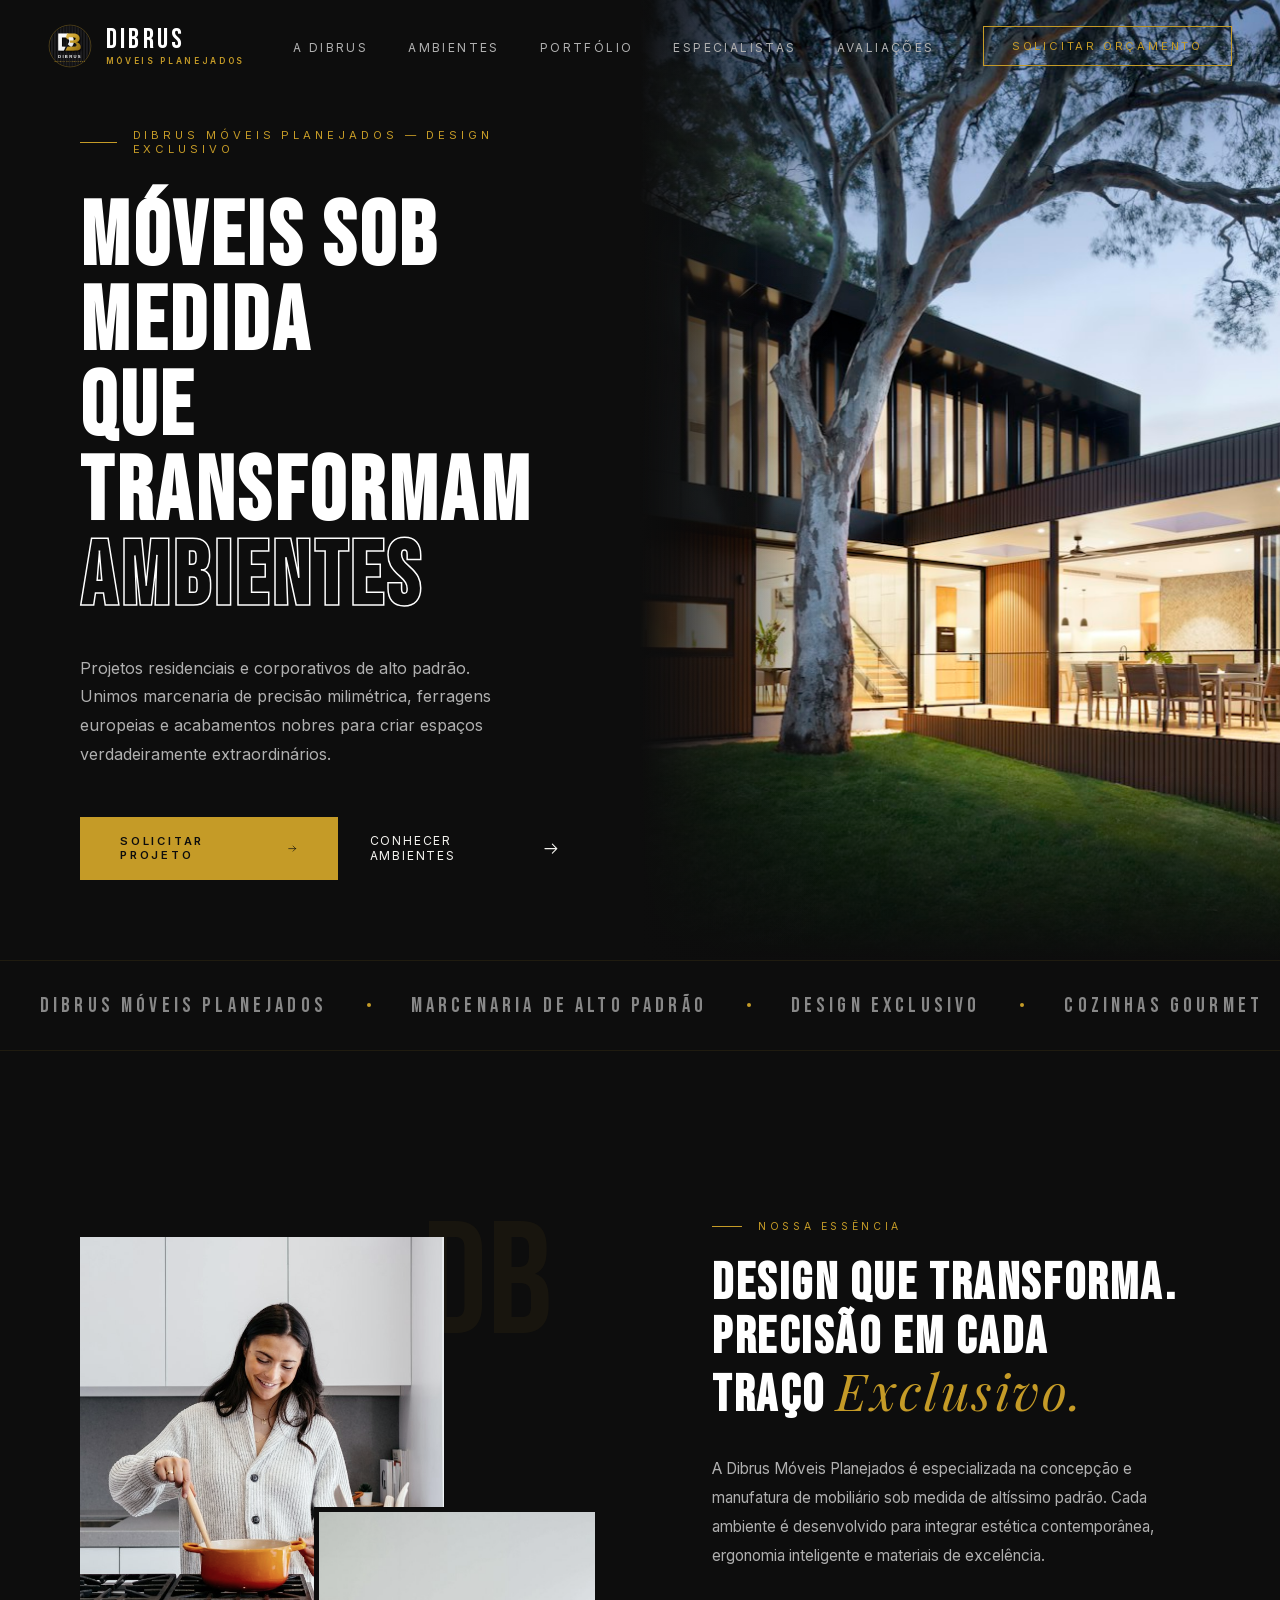
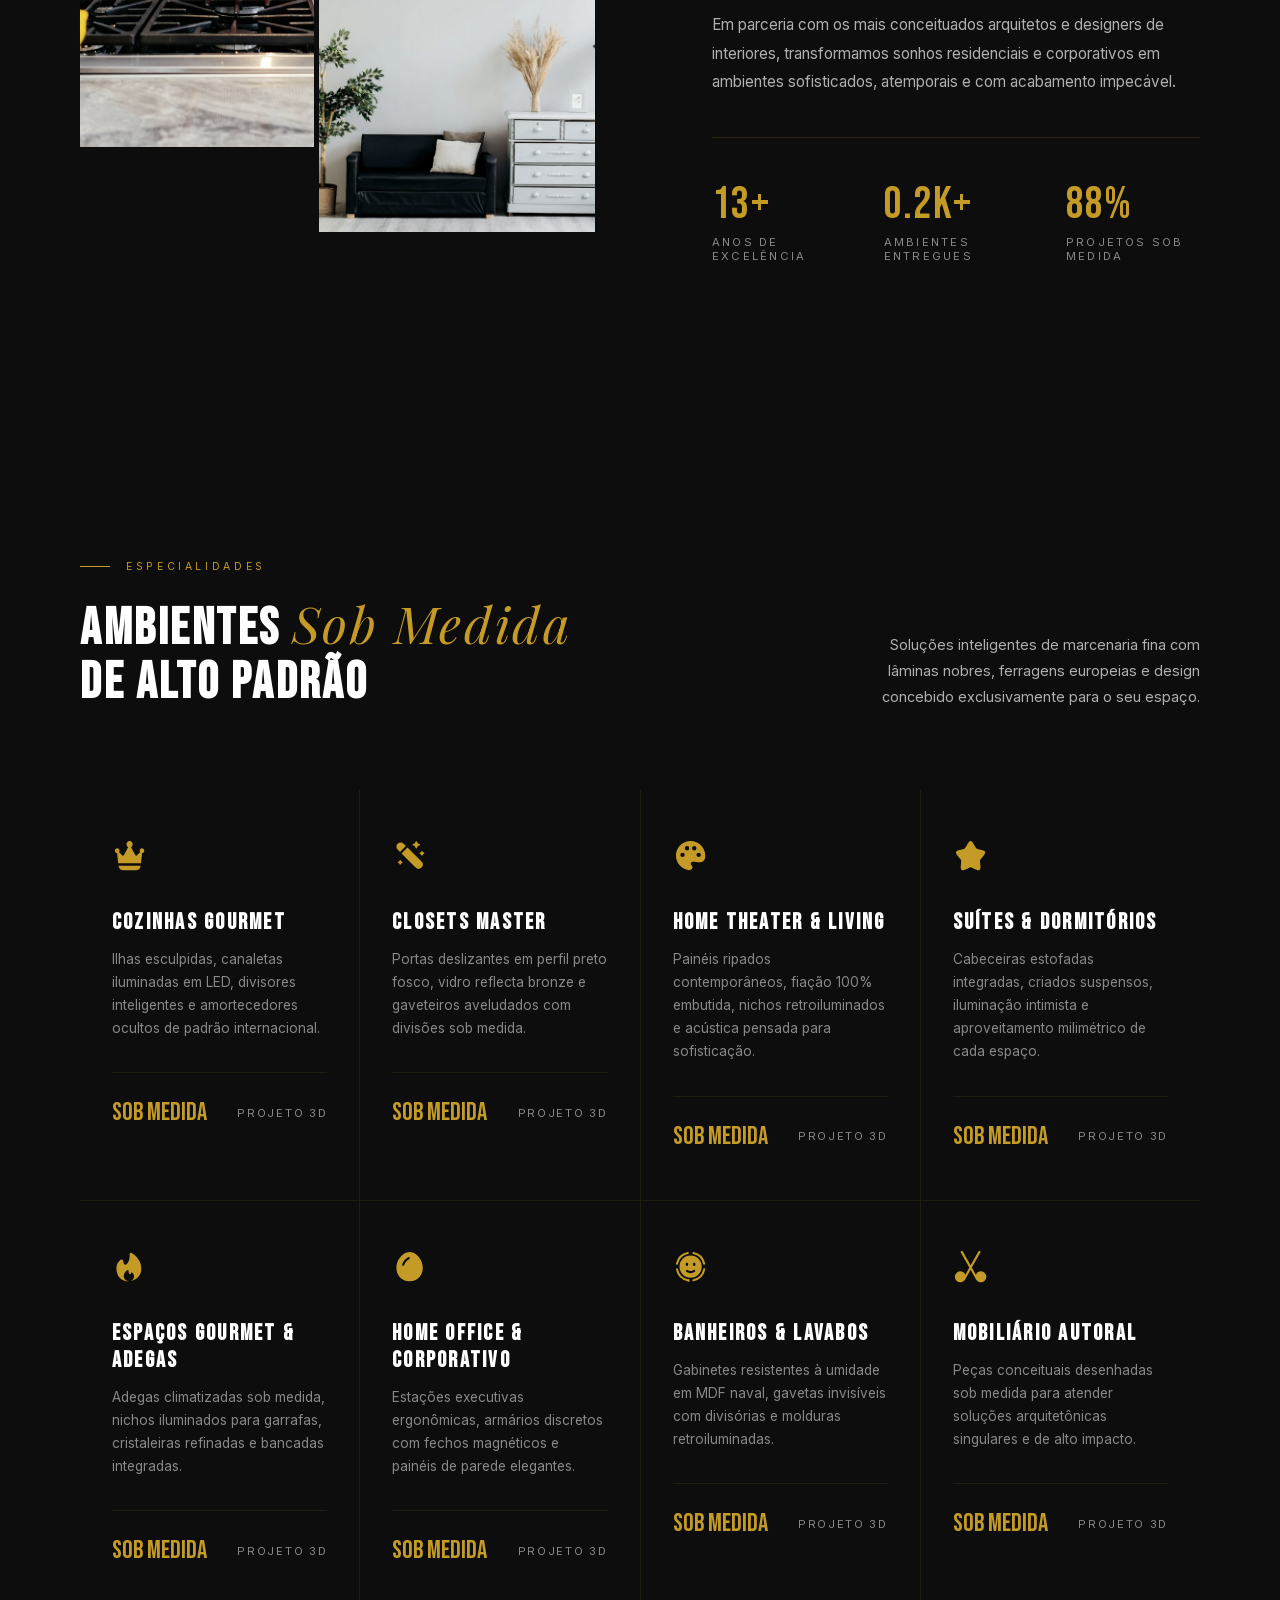
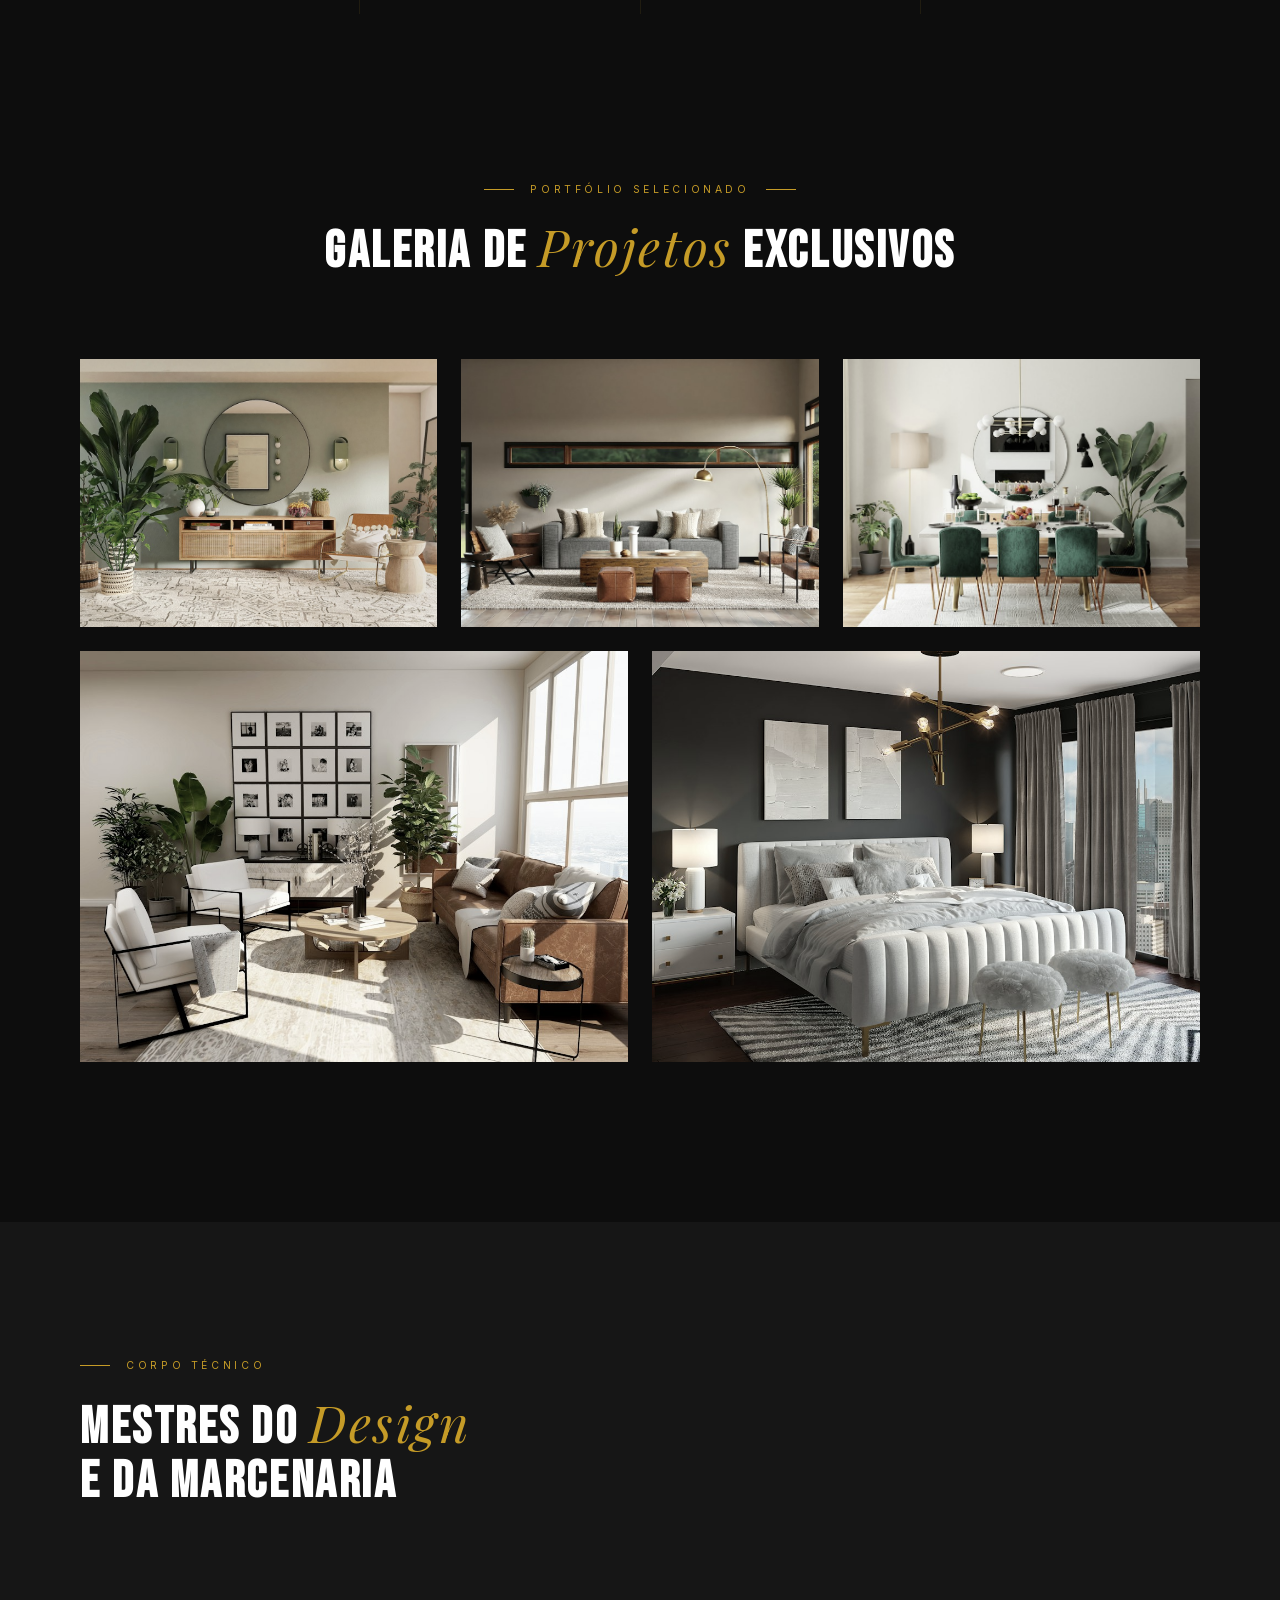
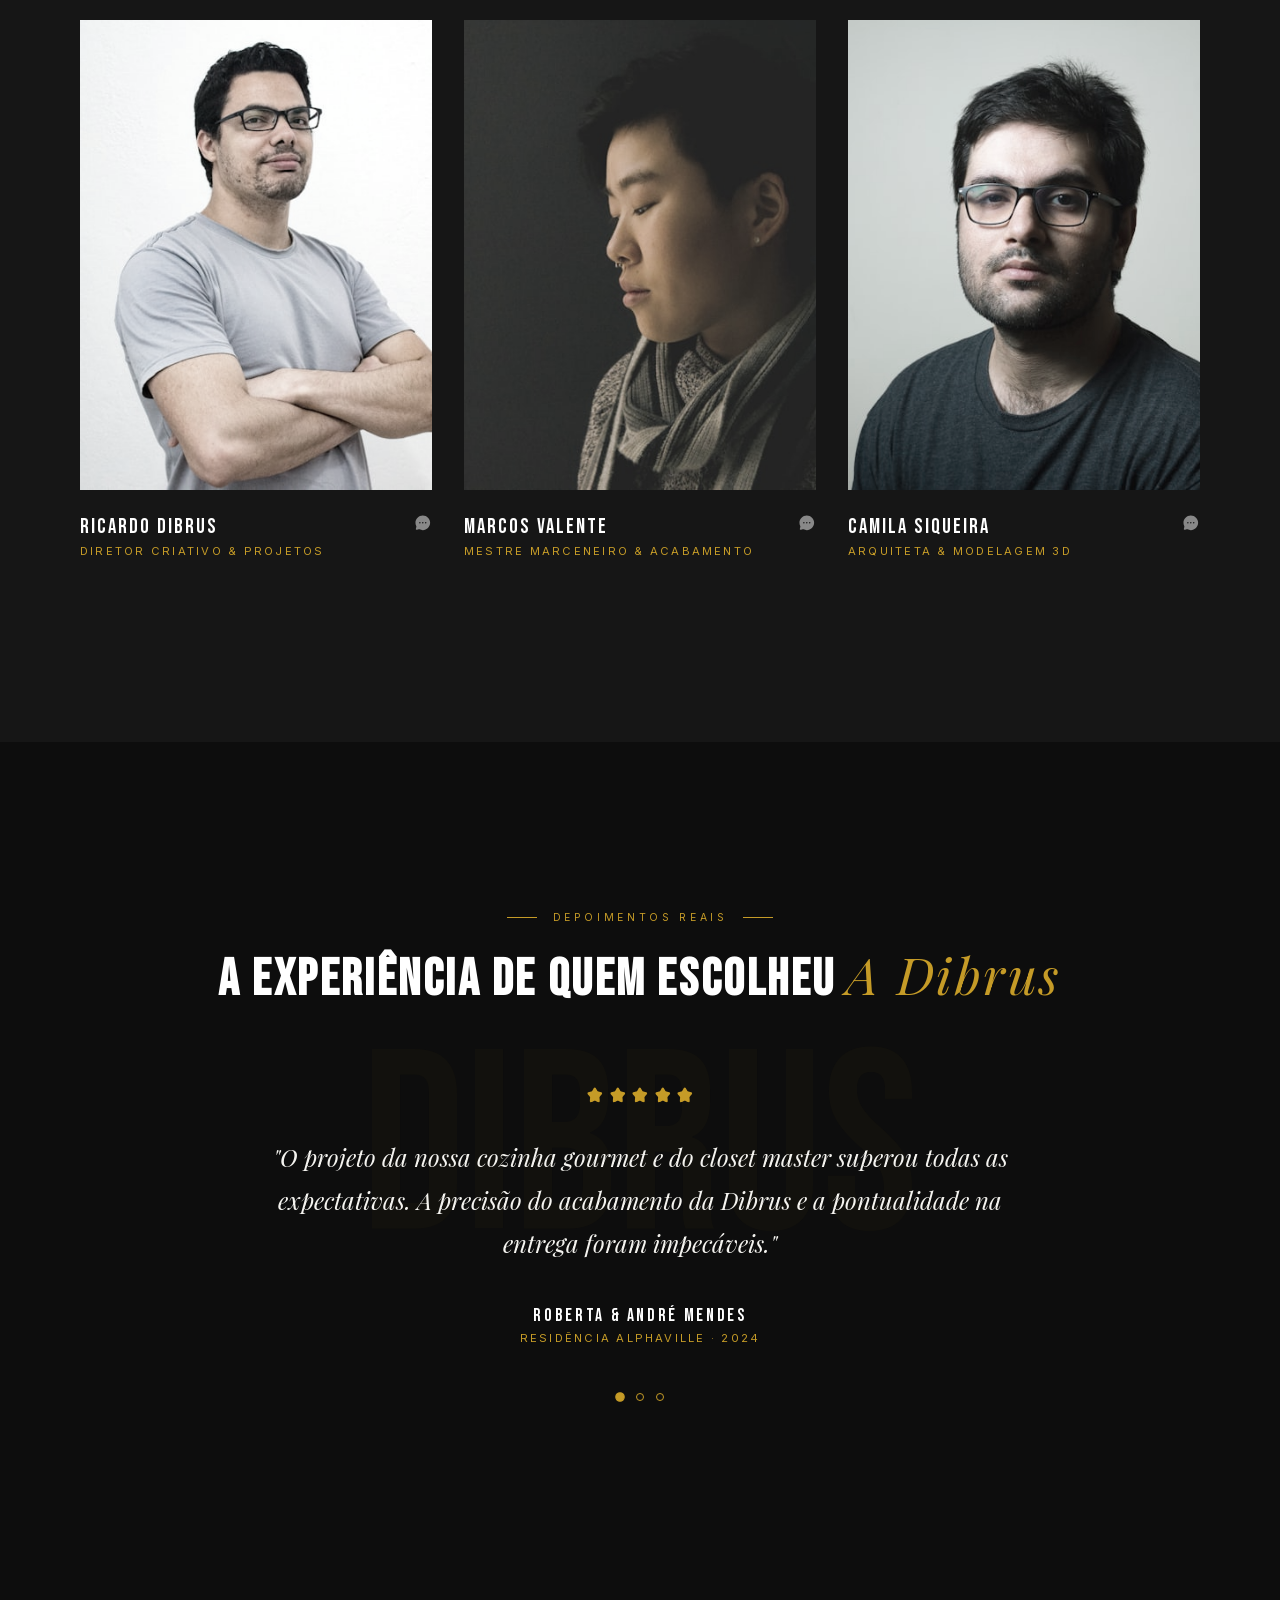
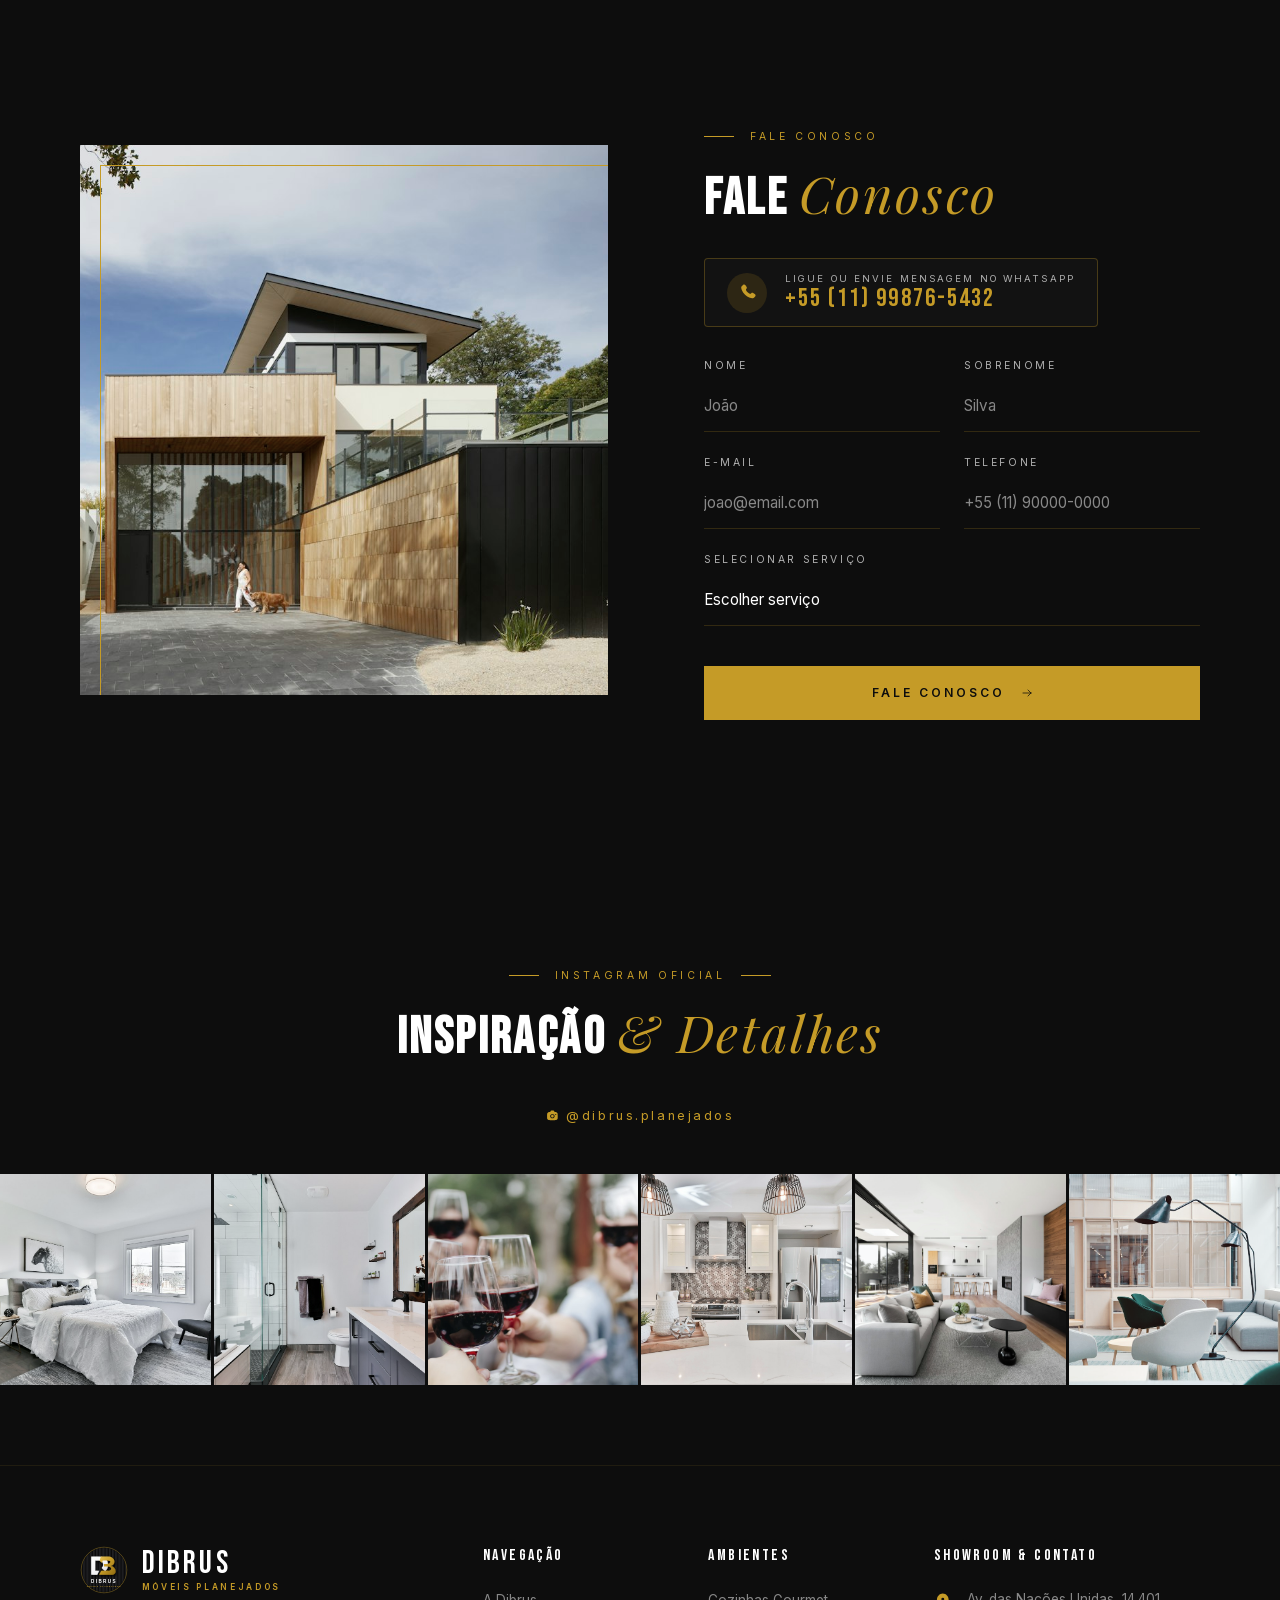
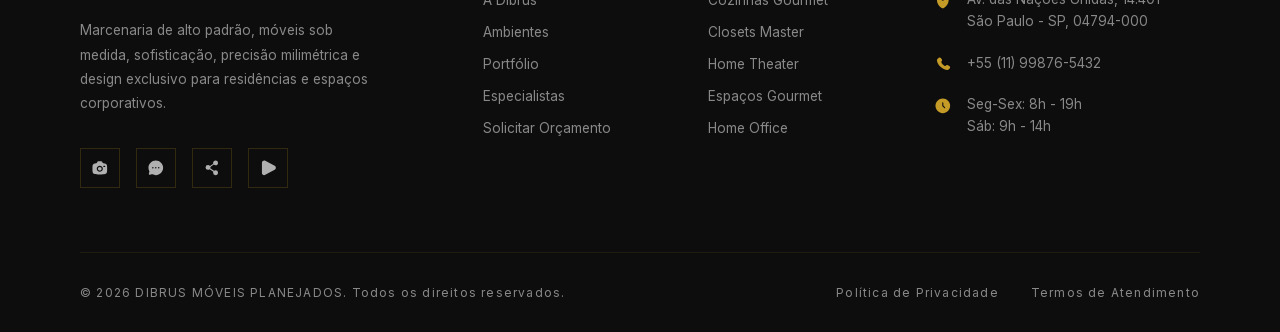
==== commit be251770: "commit-4-eu-acho" ====
--- a/assets/overview/index.html
+++ b/assets/overview/index.html
@@ -546,6 +546,47 @@
 </div>
 </div>
 </footer>
+<!-- Theme Detail Modal (Ambientes Dibrus) -->
+<div class="theme-modal-backdrop" id="themeModalBackdrop" aria-hidden="true" role="dialog" aria-modal="true">
+  <div class="theme-modal-container" id="themeModalContainer">
+    <button class="theme-modal-close" id="themeModalClose" aria-label="Fechar detalhes">&times;</button>
+    <div class="theme-modal-media">
+      <img id="themeModalImg" src="assets/images/project-01-kitchen.jpg" alt="Ambiente Dibrus Móveis Planejados"/>
+      <div class="theme-modal-badge" id="themeModalBadge">Ambiente 01 / 08</div>
+      <div class="theme-modal-nav-btns">
+        <button class="theme-nav-btn" id="themeModalPrev" aria-label="Ambiente anterior" title="Anterior">
+          <svg aria-hidden="true" width="18" height="18" viewBox="0 0 24 24" fill="none" stroke="currentColor" stroke-width="2" stroke-linecap="round" stroke-linejoin="round"><path d="M19 12H5M12 19l-7-7 7-7"/></svg>
+        </button>
+        <button class="theme-nav-btn" id="themeModalNext" aria-label="Próximo ambiente" title="Próximo">
+          <svg aria-hidden="true" width="18" height="18" viewBox="0 0 24 24" fill="none" stroke="currentColor" stroke-width="2" stroke-linecap="round" stroke-linejoin="round"><path d="M5 12h14M12 5l7 7-7 7"/></svg>
+        </button>
+      </div>
+    </div>
+    <div class="theme-modal-body">
+      <div>
+        <div class="theme-modal-tag">
+          <span class="theme-modal-tag-line"></span>
+          <span class="theme-modal-tag-text" id="themeModalTag">Especialidade Sob Medida</span>
+        </div>
+        <h3 class="theme-modal-title" id="themeModalTitle">COZINHAS GOURMET</h3>
+        <p class="theme-modal-subtitle" id="themeModalSubtitle">Ergonomia, tecnologia e alta gastronomia em harmonia perfeita.</p>
+        <p class="theme-modal-desc" id="themeModalDesc">Descrição detalhada do ambiente...</p>
+        
+        <div class="theme-modal-features" id="themeModalFeatures">
+          <!-- preenchido dinamicamente via interactions.js -->
+        </div>
+      </div>
+      
+      <div class="theme-modal-action">
+        <a class="theme-modal-cta" id="themeModalCta" href="#booking">
+          <span>Solicitar Orçamento</span>
+          <svg aria-hidden="true" class="iconify" data-icon="solar:arrow-right-linear" width="18" height="18" viewBox="0 0 24 24" fill="none" stroke="currentColor" stroke-width="1.5" stroke-linecap="round" stroke-linejoin="round"><path d="M4 12h16m0 0l-6-6m6 6l-6 6"/></svg>
+        </a>
+        <span class="theme-modal-counter" id="themeModalCounter">01 / 08</span>
+      </div>
+    </div>
+  </div>
+</div>
 <!-- js -->
 <!-- Interações da página: scroll da nav, menu mobile, scroll-reveal, slider de depoimentos, smooth scroll, parallax do hero, animação de contadores -->
 <script src="assets/js/interactions.js"></script>
--- a/assets/overview/assets/css/styles.css
+++ b/assets/overview/assets/css/styles.css
@@ -1330,3 +1330,314 @@
 ::-webkit-scrollbar { width: 6px; }
 ::-webkit-scrollbar-track { background: var(--black); }
 ::-webkit-scrollbar-thumb { background: var(--gold); border-radius: 3px; }
+
+/* ========== THEME DETAIL MODAL (AMBIENTES DIBRUS) ========== */
+.theme-modal-backdrop {
+    position: fixed;
+    inset: 0;
+    width: 100vw;
+    height: 100vh;
+    background: rgba(8, 8, 8, 0.88);
+    backdrop-filter: blur(16px);
+    -webkit-backdrop-filter: blur(16px);
+    z-index: 99999;
+    display: flex;
+    align-items: center;
+    justify-content: center;
+    padding: 1.5rem;
+    opacity: 0;
+    visibility: hidden;
+    pointer-events: none;
+    transition: opacity 0.35s ease, visibility 0.35s ease;
+}
+
+.theme-modal-backdrop.is-open {
+    opacity: 1;
+    visibility: visible;
+    pointer-events: auto;
+}
+
+.theme-modal-container {
+    background: #111111;
+    border: 1px solid rgba(197, 155, 39, 0.35);
+    box-shadow: 0 30px 80px rgba(0, 0, 0, 0.9), 0 0 50px rgba(197, 155, 39, 0.15);
+    max-width: 1050px;
+    width: 100%;
+    max-height: 90vh;
+    border-radius: 4px;
+    display: grid;
+    grid-template-columns: 1.05fr 1.2fr;
+    position: relative;
+    overflow: hidden;
+    transform: translateY(20px) scale(0.97);
+    transition: transform 0.4s cubic-bezier(0.16, 1, 0.3, 1);
+}
+
+.theme-modal-backdrop.is-open .theme-modal-container {
+    transform: translateY(0) scale(1);
+}
+
+.theme-modal-media {
+    position: relative;
+    min-height: 480px;
+    background: #0a0a0a;
+    overflow: hidden;
+}
+
+.theme-modal-media img {
+    width: 100%;
+    height: 100%;
+    object-fit: cover;
+    display: block;
+    transition: transform 0.7s cubic-bezier(0.16, 1, 0.3, 1), opacity 0.3s ease;
+}
+
+.theme-modal-media::after {
+    content: '';
+    position: absolute;
+    inset: 0;
+    background: linear-gradient(to top, rgba(13, 13, 13, 0.7) 0%, transparent 40%);
+    pointer-events: none;
+}
+
+.theme-modal-badge {
+    position: absolute;
+    top: 1.5rem;
+    left: 1.5rem;
+    background: rgba(13, 13, 13, 0.88);
+    backdrop-filter: blur(8px);
+    -webkit-backdrop-filter: blur(8px);
+    border: 1px solid rgba(197, 155, 39, 0.4);
+    color: var(--gold);
+    padding: 0.4rem 0.9rem;
+    font-size: 0.72rem;
+    letter-spacing: 0.15em;
+    text-transform: uppercase;
+    border-radius: 2px;
+    font-weight: 600;
+    z-index: 2;
+}
+
+.theme-modal-nav-btns {
+    position: absolute;
+    bottom: 1.5rem;
+    left: 1.5rem;
+    display: flex;
+    gap: 0.5rem;
+    z-index: 5;
+}
+
+.theme-nav-btn {
+    width: 42px;
+    height: 42px;
+    background: rgba(13, 13, 13, 0.85);
+    backdrop-filter: blur(8px);
+    border: 1px solid rgba(197, 155, 39, 0.3);
+    color: #fff;
+    display: flex;
+    align-items: center;
+    justify-content: center;
+    cursor: pointer;
+    transition: all 0.25s ease;
+    border-radius: 2px;
+}
+
+.theme-nav-btn:hover {
+    background: var(--gold);
+    color: #0d0d0d;
+    border-color: var(--gold);
+    transform: translateY(-2px);
+}
+
+.theme-modal-body {
+    padding: 3rem 2.5rem;
+    overflow-y: auto;
+    max-height: 90vh;
+    display: flex;
+    flex-direction: column;
+    position: relative;
+    scrollbar-width: thin;
+    scrollbar-color: var(--gold) #111;
+}
+
+.theme-modal-close {
+    position: absolute;
+    top: 1.25rem;
+    right: 1.25rem;
+    width: 40px;
+    height: 40px;
+    background: rgba(255, 255, 255, 0.05);
+    border: 1px solid rgba(255, 255, 255, 0.12);
+    color: #fff;
+    border-radius: 50%;
+    font-size: 1.4rem;
+    line-height: 1;
+    display: flex;
+    align-items: center;
+    justify-content: center;
+    cursor: pointer;
+    transition: all 0.3s ease;
+    z-index: 10;
+}
+
+.theme-modal-close:hover {
+    background: var(--gold);
+    color: #0d0d0d;
+    border-color: var(--gold);
+    transform: rotate(90deg);
+}
+
+.theme-modal-tag {
+    display: flex;
+    align-items: center;
+    gap: 0.75rem;
+    margin-bottom: 0.85rem;
+}
+
+.theme-modal-tag-line {
+    width: 25px;
+    height: 1px;
+    background: var(--gold);
+}
+
+.theme-modal-tag-text {
+    font-size: 0.72rem;
+    letter-spacing: 0.2em;
+    text-transform: uppercase;
+    color: var(--gold);
+    font-weight: 500;
+}
+
+.theme-modal-title {
+    font-family: var(--display);
+    font-size: 2.3rem;
+    letter-spacing: 0.08em;
+    color: var(--white);
+    margin: 0 0 0.4rem;
+    line-height: 1.1;
+}
+
+.theme-modal-subtitle {
+    font-family: var(--serif);
+    font-style: italic;
+    font-size: 1.05rem;
+    color: var(--gold);
+    margin: 0 0 1.25rem;
+    line-height: 1.4;
+}
+
+.theme-modal-desc {
+    font-family: var(--sans);
+    font-size: 0.88rem;
+    line-height: 1.8;
+    color: #b5b5b5;
+    margin: 0 0 1.5rem;
+}
+
+.theme-modal-features {
+    display: grid;
+    grid-template-columns: 1fr 1fr;
+    gap: 0.85rem;
+    margin: 0 0 2rem;
+    padding: 1.15rem 1.25rem;
+    background: rgba(197, 155, 39, 0.04);
+    border-left: 2px solid var(--gold);
+    border-radius: 2px;
+}
+
+.theme-modal-feat-item {
+    font-size: 0.78rem;
+    color: #ddd;
+    display: flex;
+    align-items: center;
+    gap: 0.6rem;
+    line-height: 1.35;
+}
+
+.theme-modal-feat-item svg {
+    color: var(--gold);
+    flex-shrink: 0;
+    font-size: 1rem;
+}
+
+.theme-modal-action {
+    display: flex;
+    align-items: center;
+    justify-content: space-between;
+    gap: 1.25rem;
+    padding-top: 1.25rem;
+    border-top: 1px solid rgba(197, 155, 39, 0.15);
+    margin-top: auto;
+}
+
+.theme-modal-cta {
+    background: var(--gold);
+    color: #0d0d0d;
+    padding: 0.95rem 1.8rem;
+    font-size: 0.78rem;
+    font-weight: 600;
+    letter-spacing: 0.15em;
+    text-transform: uppercase;
+    text-decoration: none;
+    border: 1px solid var(--gold);
+    border-radius: 2px;
+    display: inline-flex;
+    align-items: center;
+    gap: 0.65rem;
+    cursor: pointer;
+    transition: all 0.3s ease;
+}
+
+.theme-modal-cta:hover {
+    background: transparent;
+    color: var(--gold);
+}
+
+.theme-modal-counter {
+    font-family: var(--display);
+    font-size: 1.15rem;
+    letter-spacing: 0.15em;
+    color: var(--gold);
+    opacity: 0.8;
+}
+
+/* Service cards clickable feedback */
+.service-card {
+    cursor: pointer;
+}
+.service-card:hover {
+    border-color: rgba(197, 155, 39, 0.4);
+    box-shadow: 0 12px 30px rgba(0, 0, 0, 0.6), inset 0 0 0 1px rgba(197, 155, 39, 0.2);
+}
+.service-card:focus-visible {
+    outline: 2px solid var(--gold);
+    outline-offset: -2px;
+}
+
+@media (max-width: 860px) {
+    .theme-modal-container {
+        grid-template-columns: 1fr;
+        max-height: 90vh;
+    }
+    .theme-modal-media {
+        min-height: 250px;
+        height: 250px;
+    }
+    .theme-modal-body {
+        padding: 2rem 1.5rem;
+        max-height: calc(90vh - 250px);
+    }
+    .theme-modal-title {
+        font-size: 1.9rem;
+    }
+    .theme-modal-features {
+        grid-template-columns: 1fr;
+        gap: 0.65rem;
+    }
+    .theme-modal-close {
+        top: 1rem;
+        right: 1rem;
+        background: rgba(0, 0, 0, 0.7);
+    }
+}
+
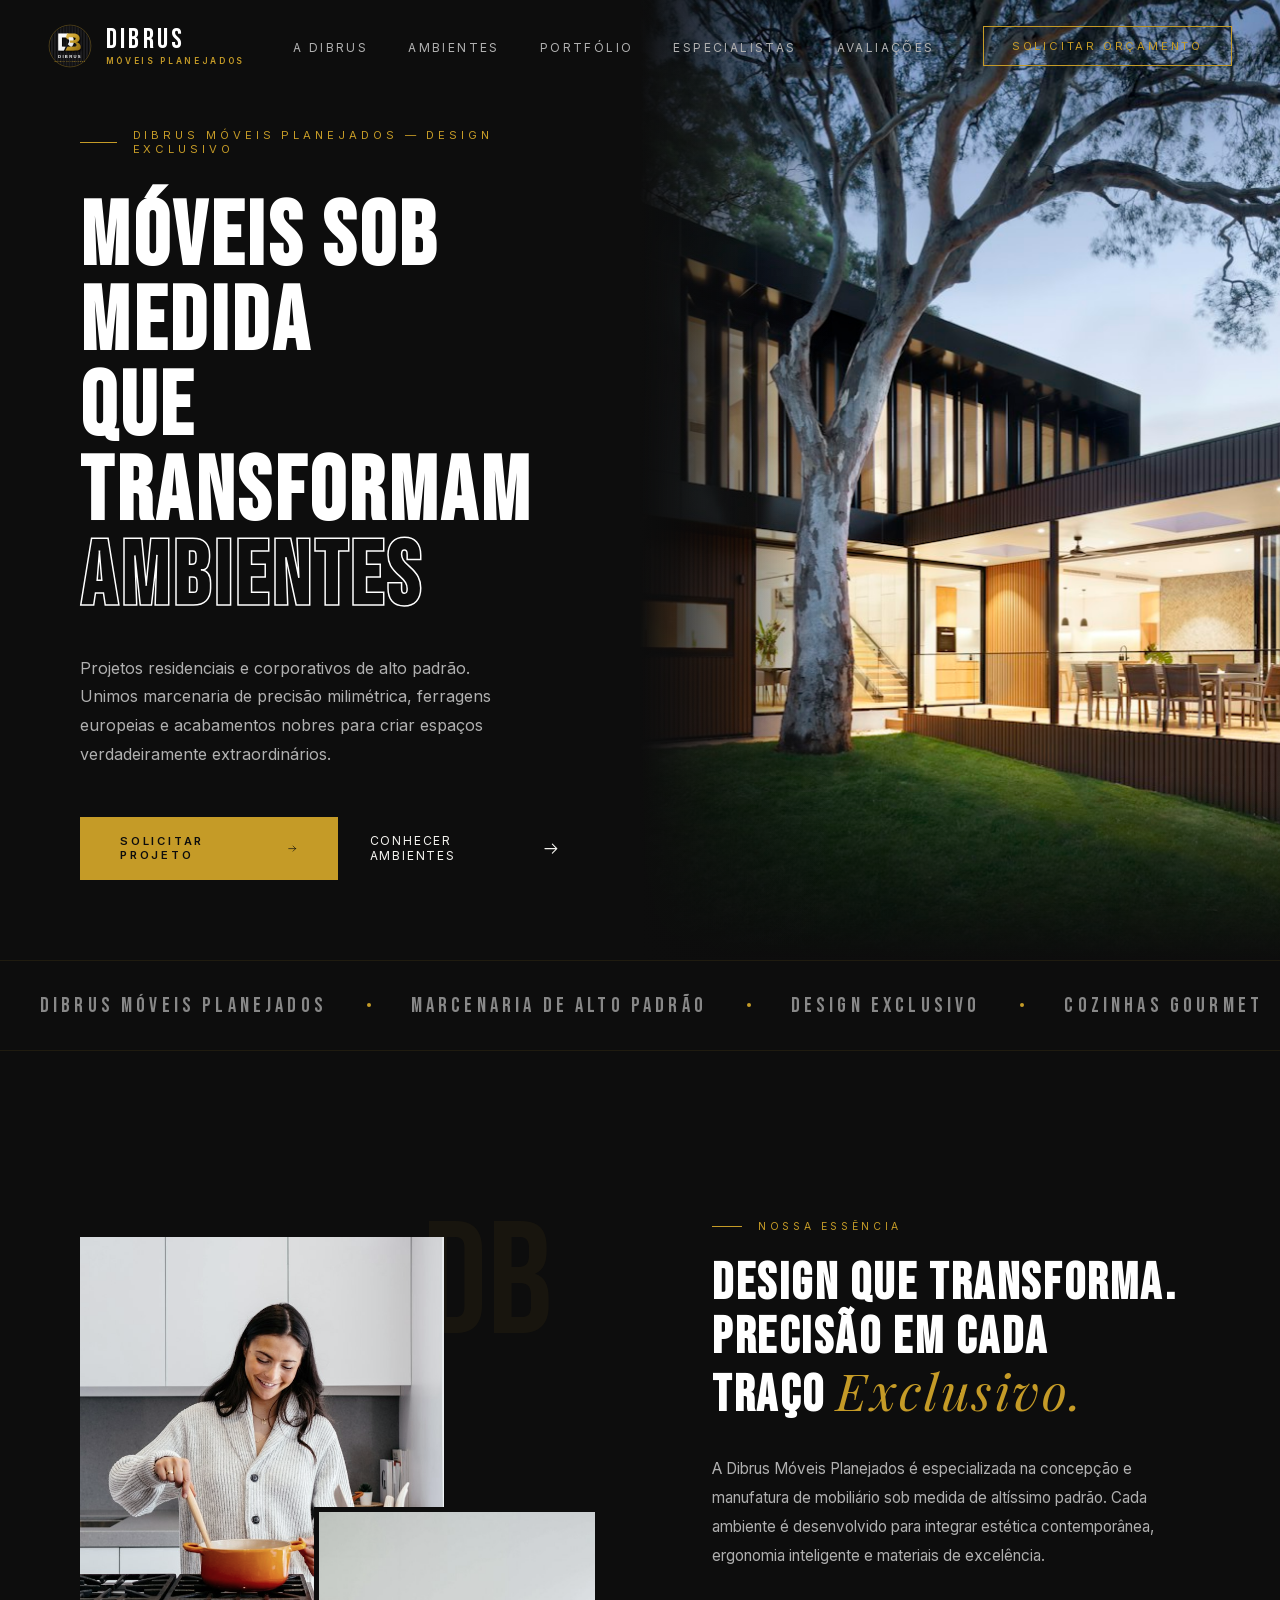
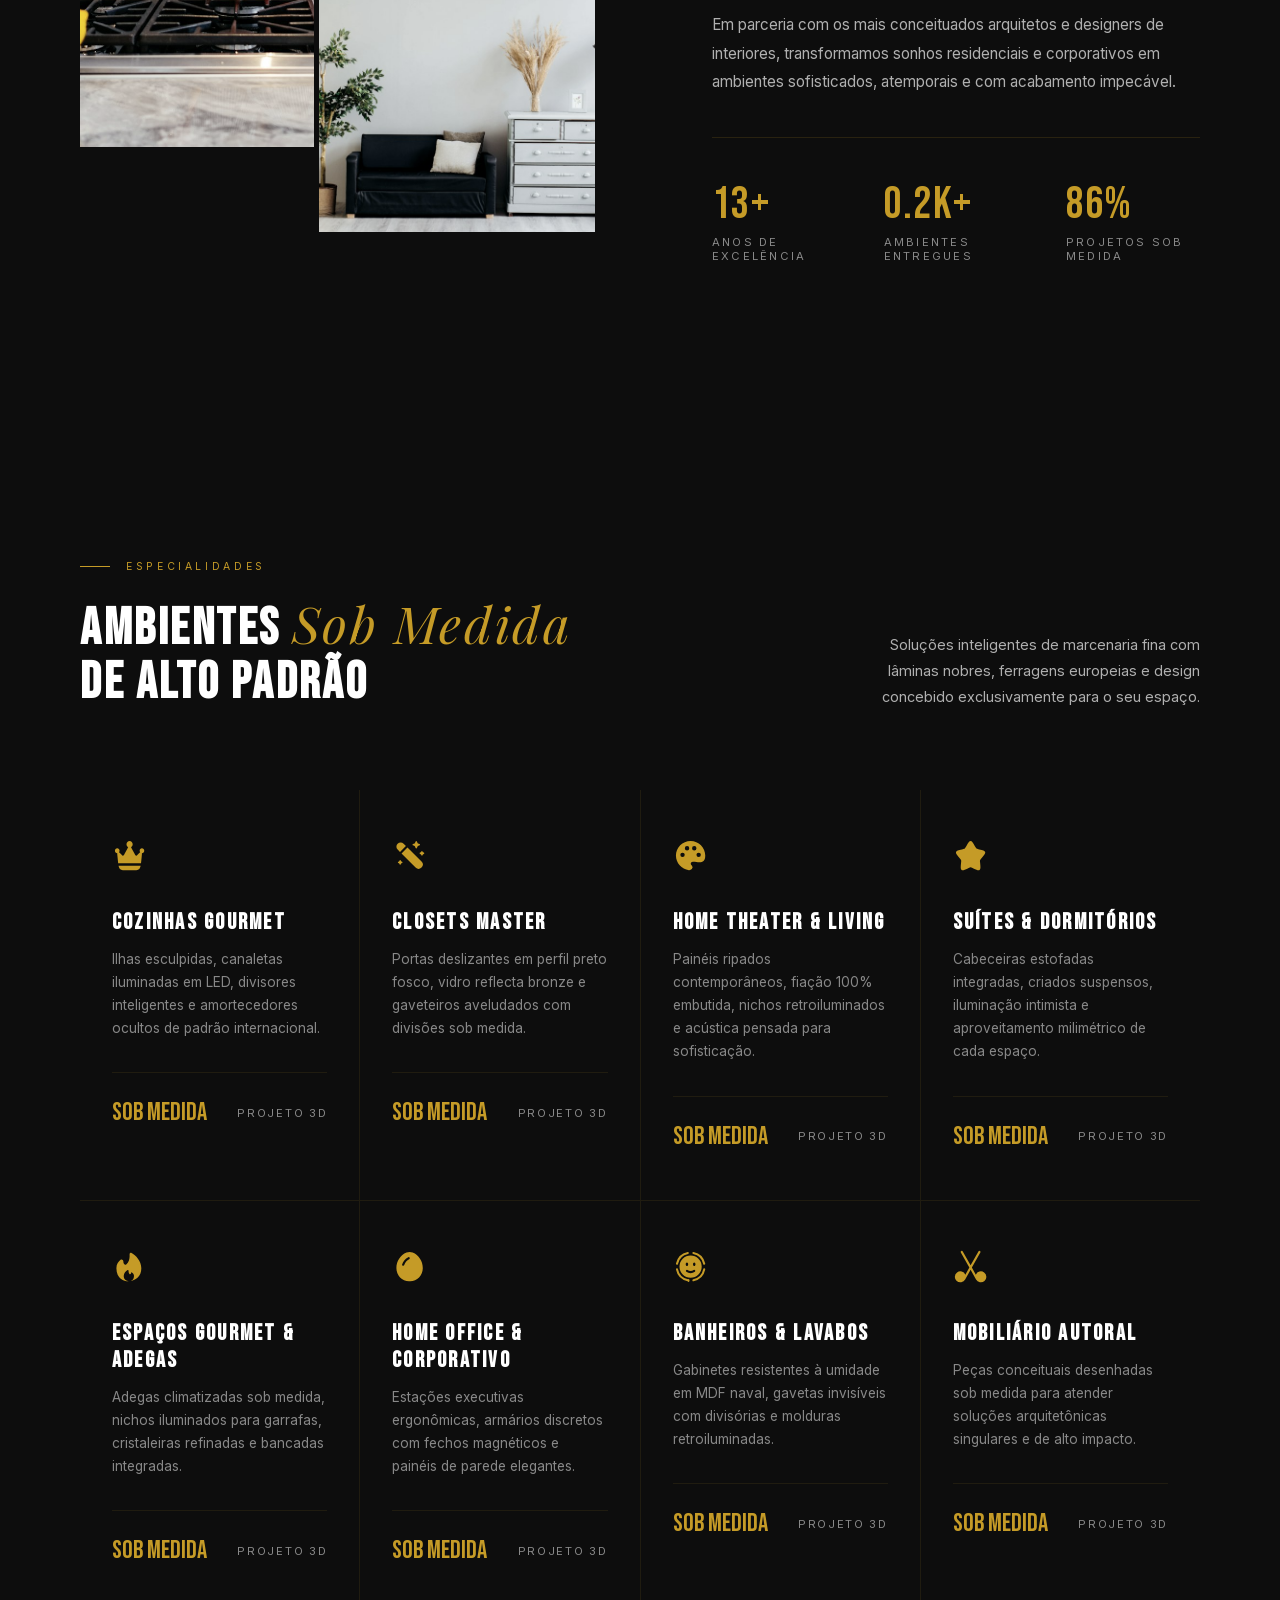
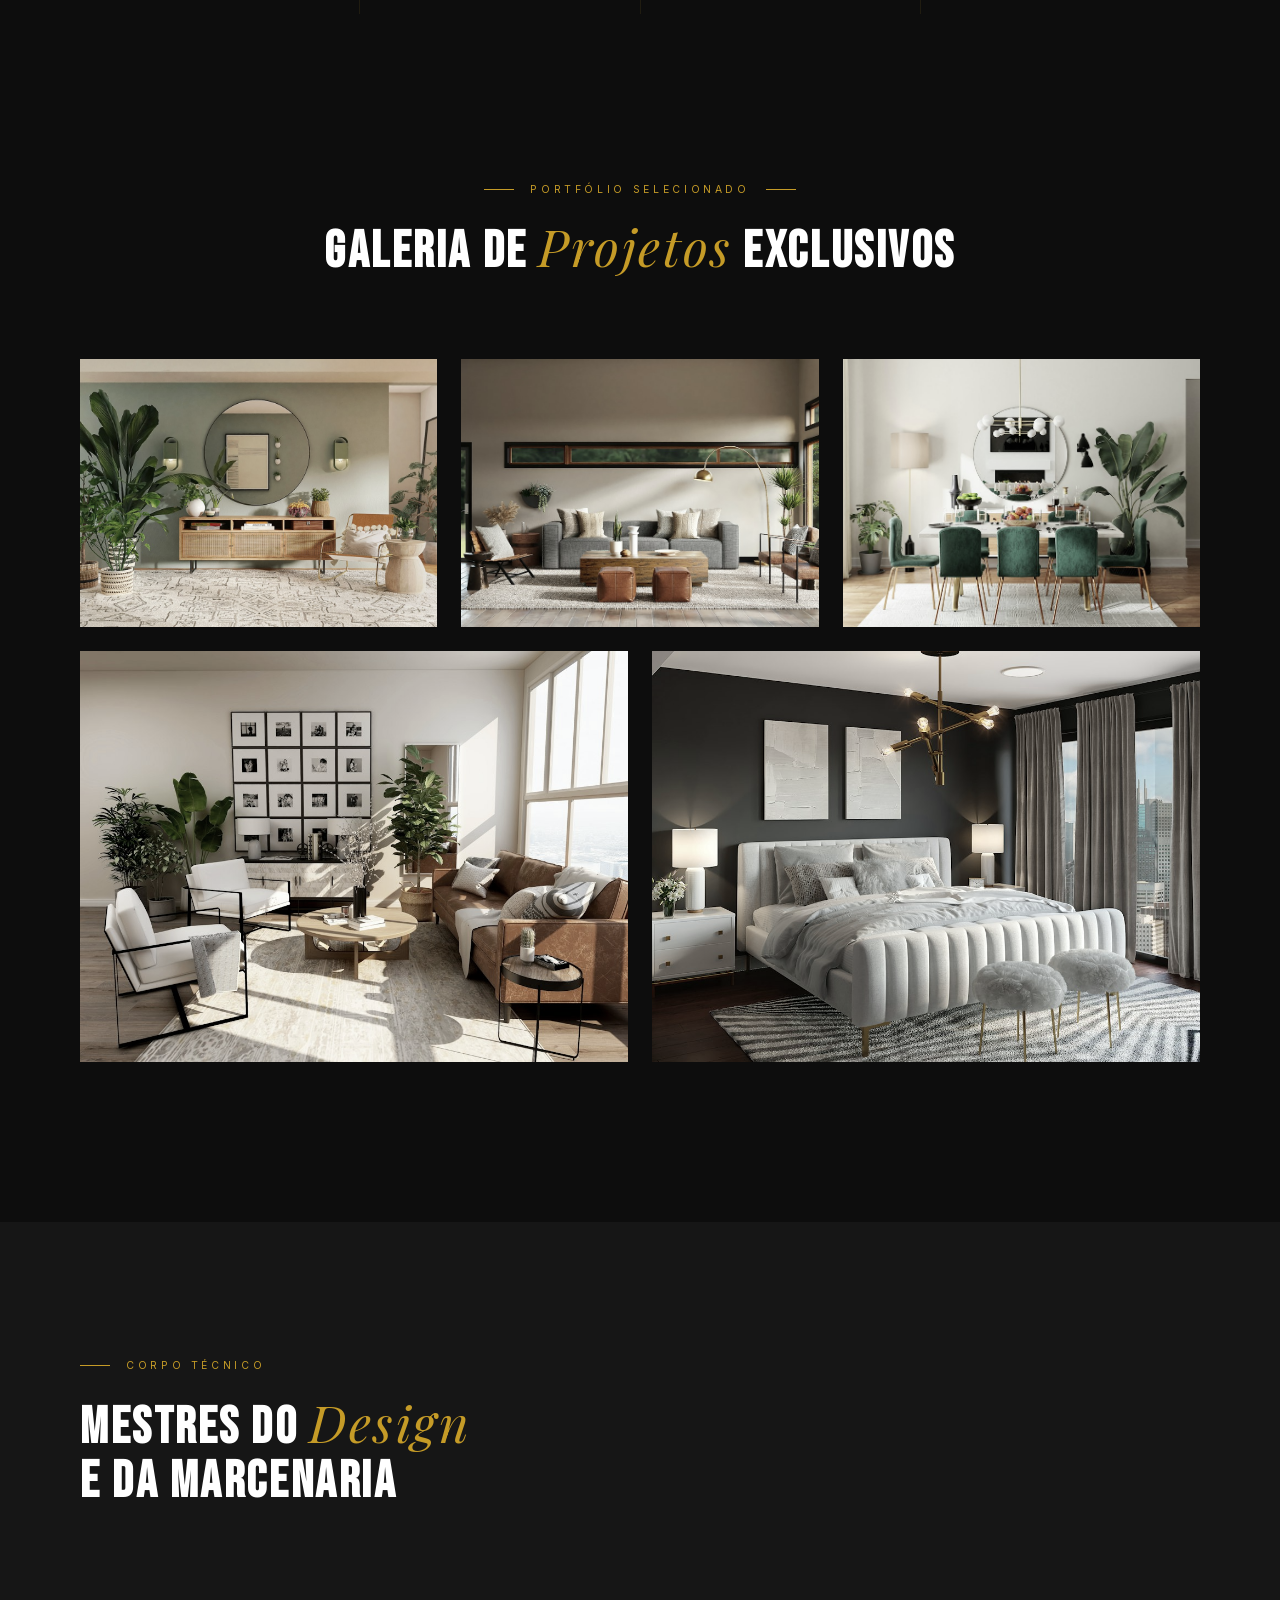
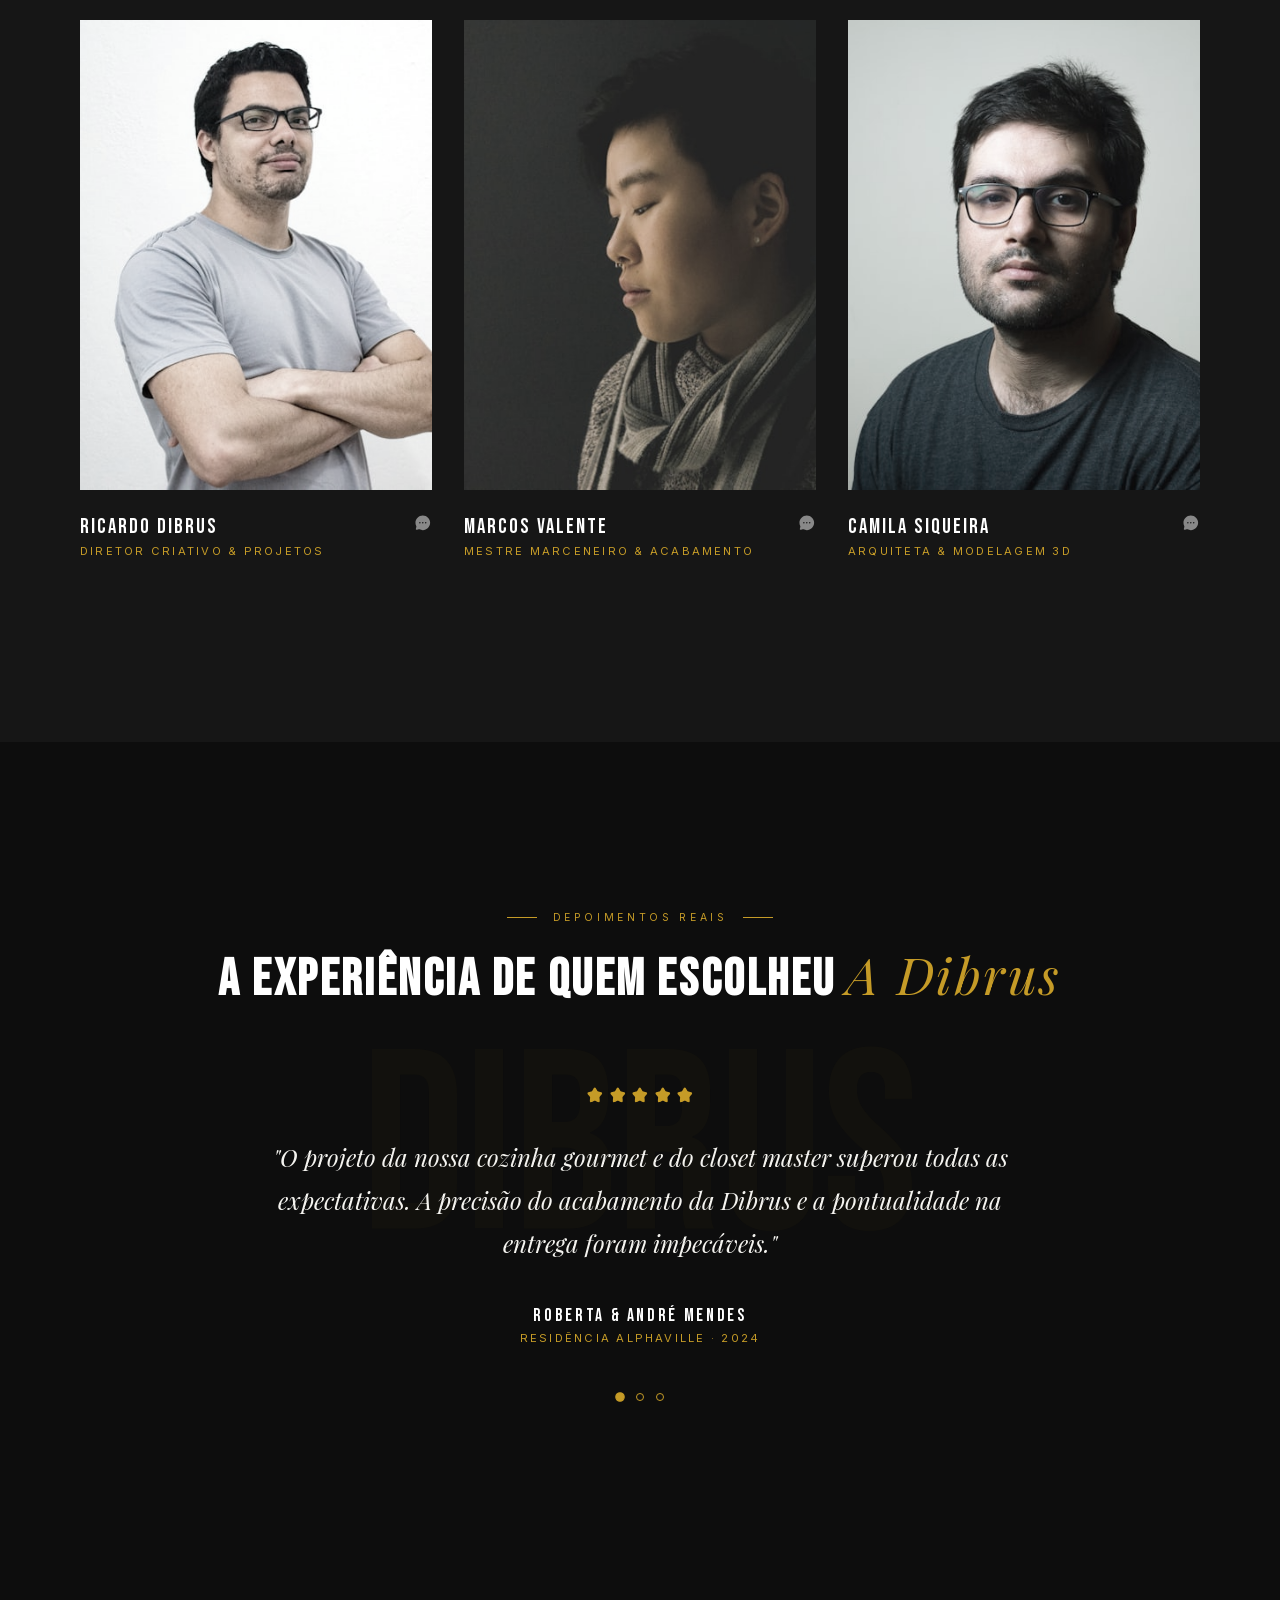
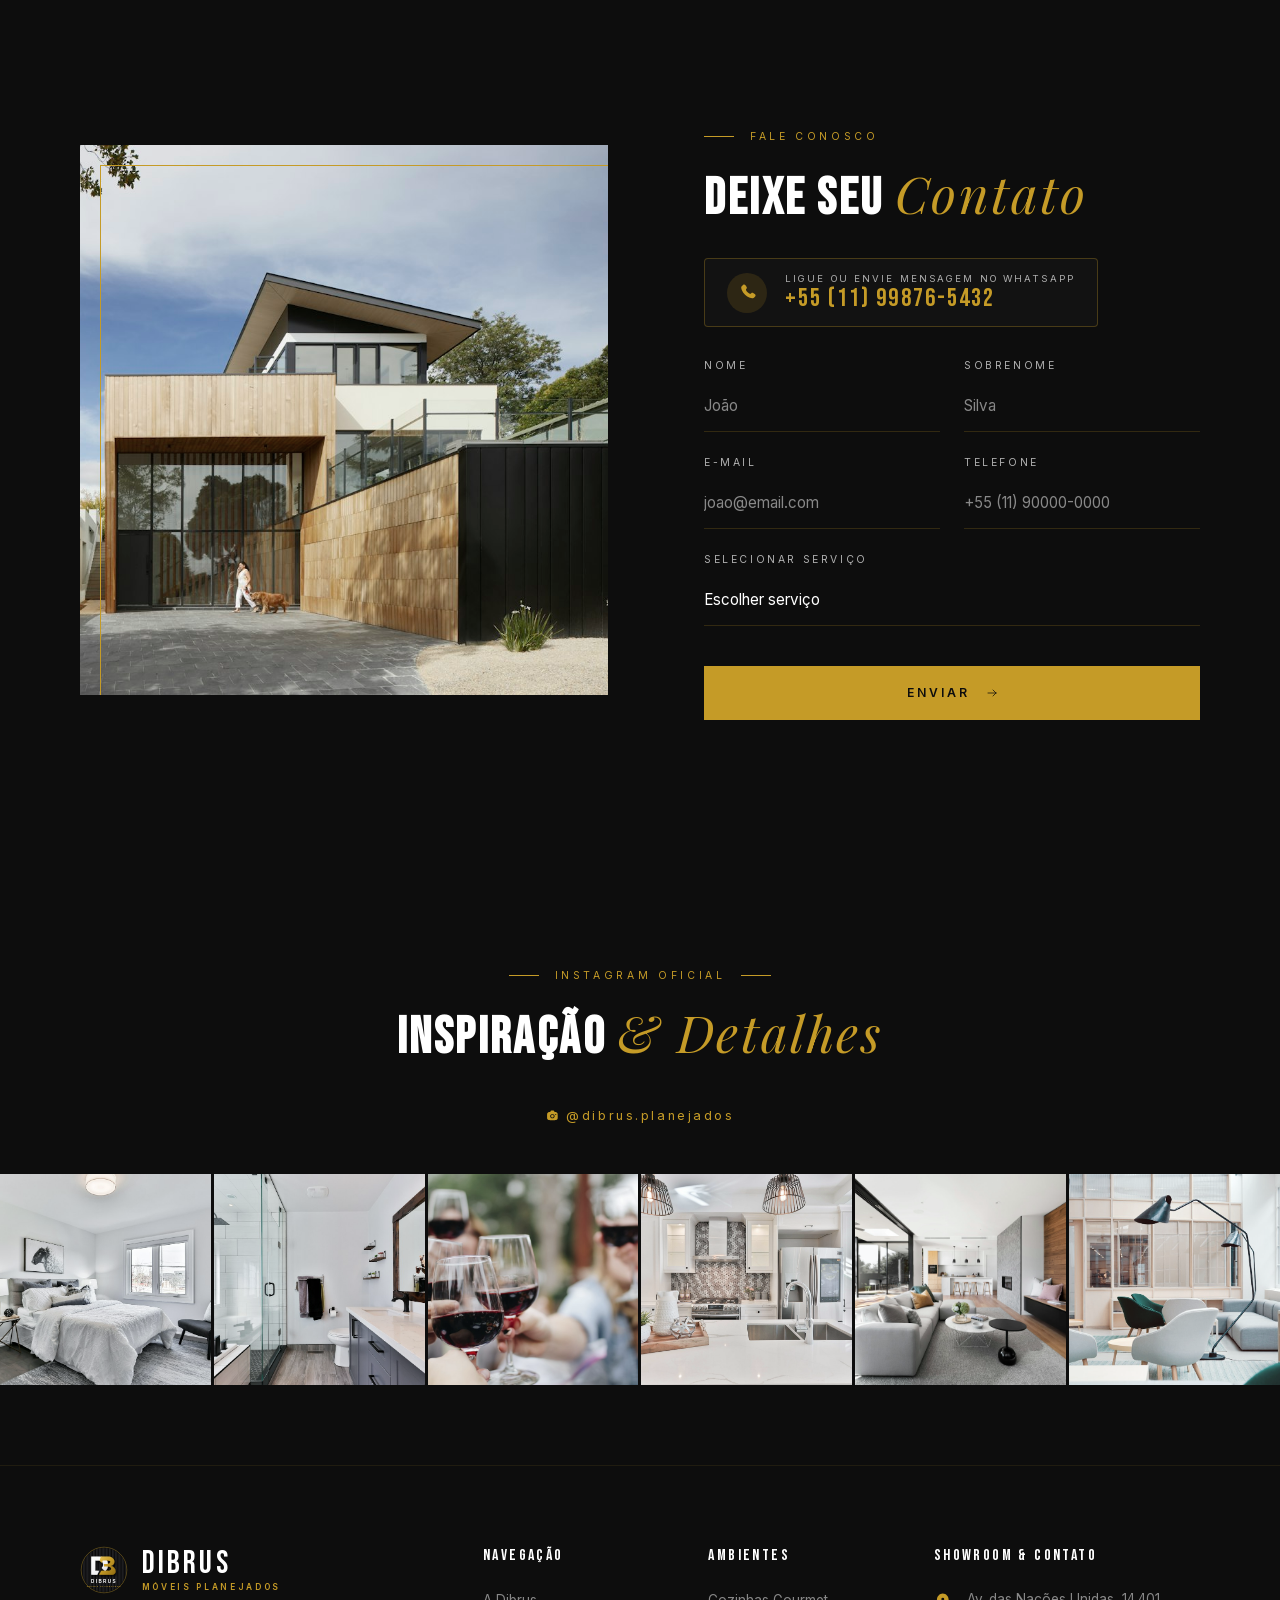
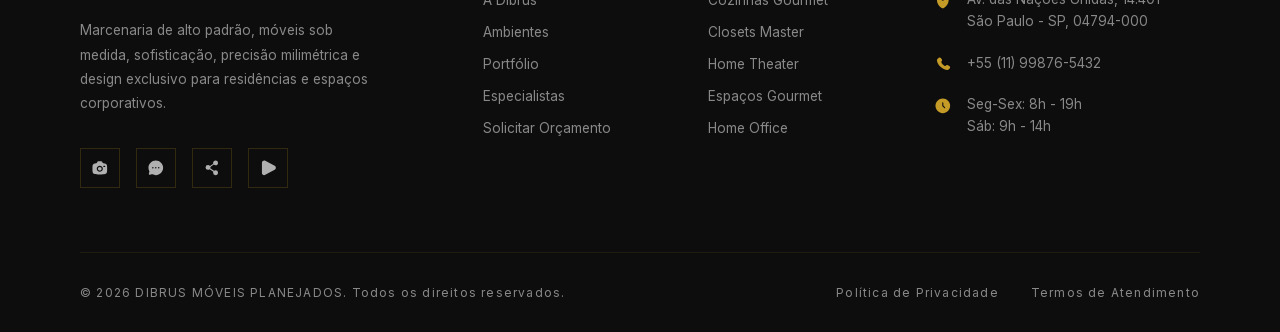
==== commit abf044c4: "commit-5" ====
--- a/assets/overview/index.html
+++ b/assets/overview/index.html
@@ -412,7 +412,7 @@
 <span class="section-tag-line"></span>
 <span class="section-tag-text">Fale Conosco</span>
 </div>
-<h2 class="section-title reveal reveal-delay-1">FALE <span class="italic">Conosco</span></h2>
+<h2 class="section-title reveal reveal-delay-1">DEIXE SEU <span class="italic">Contato</span></h2>
 <div class="booking-contact-direct reveal reveal-delay-2">
 <a href="tel:+5511998765432" class="booking-phone-pill">
 <span class="booking-phone-icon">
@@ -453,7 +453,7 @@
 </div>
 
 <button class="btn-submit" type="submit">
-<span>Fale Conosco</span>
+<span>Enviar</span>
 <svg aria-hidden="true" class="iconify iconify--solar" data-icon="solar:arrow-right-linear" height="1em" role="img" viewBox="0 0 24 24" width="1em" xmlns="http://www.w3.org/2000/svg"><path d="M4 12h16m0 0l-6-6m6 6l-6 6" fill="none" stroke="currentColor" stroke-linecap="round" stroke-linejoin="round" stroke-width="1.5"/></svg>
 </button>
 </form>
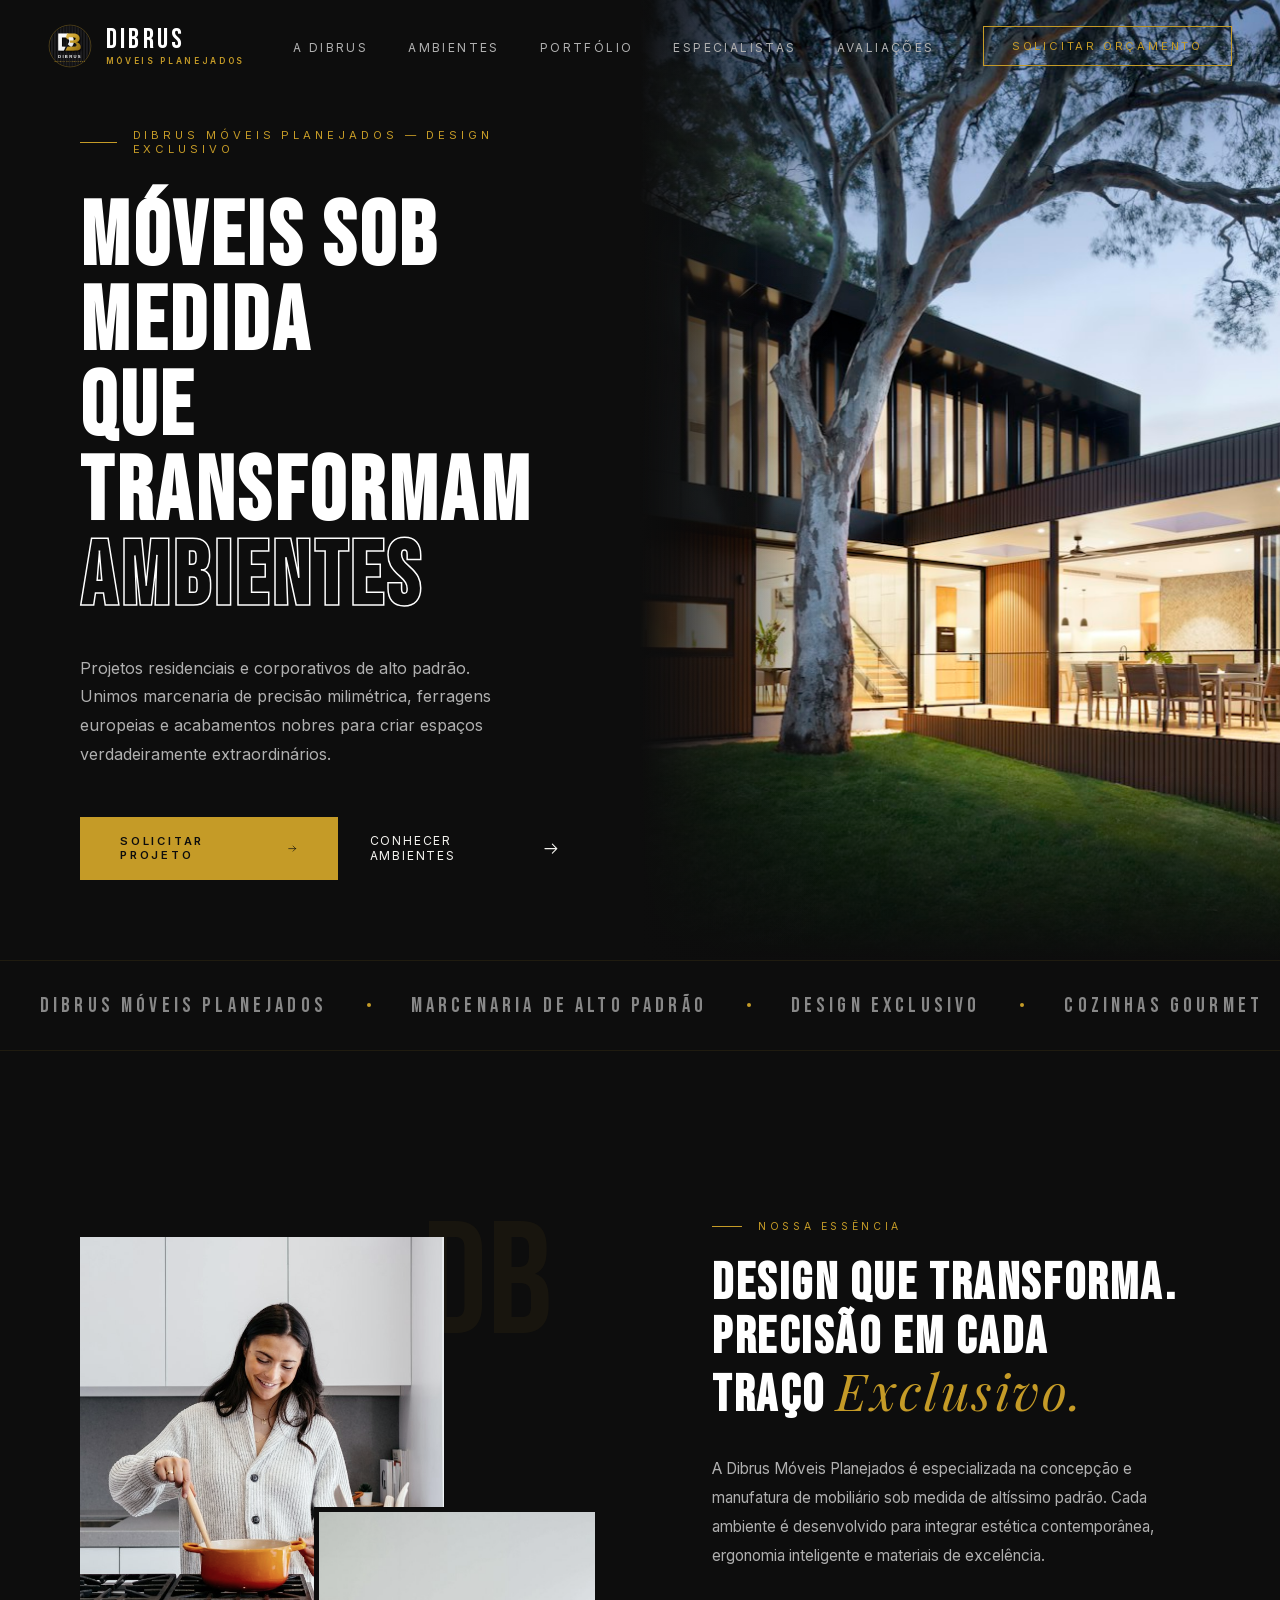
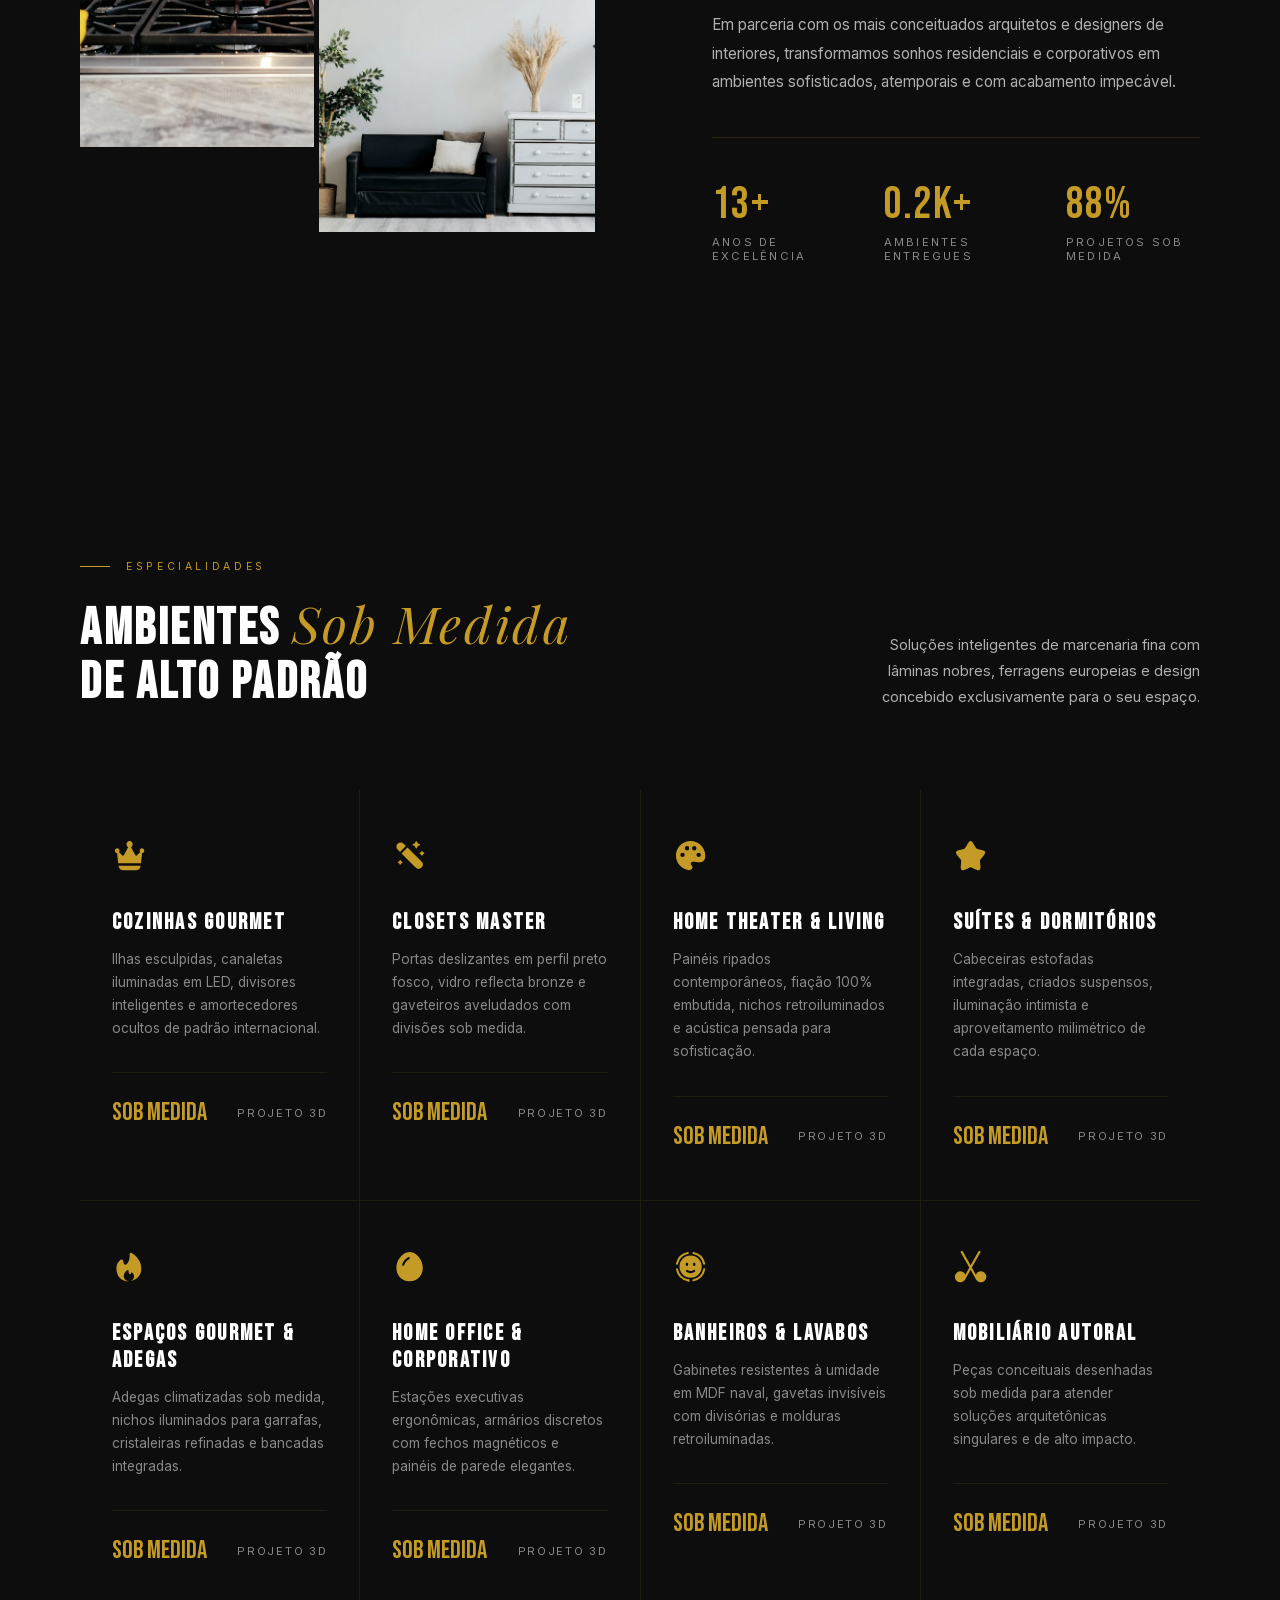
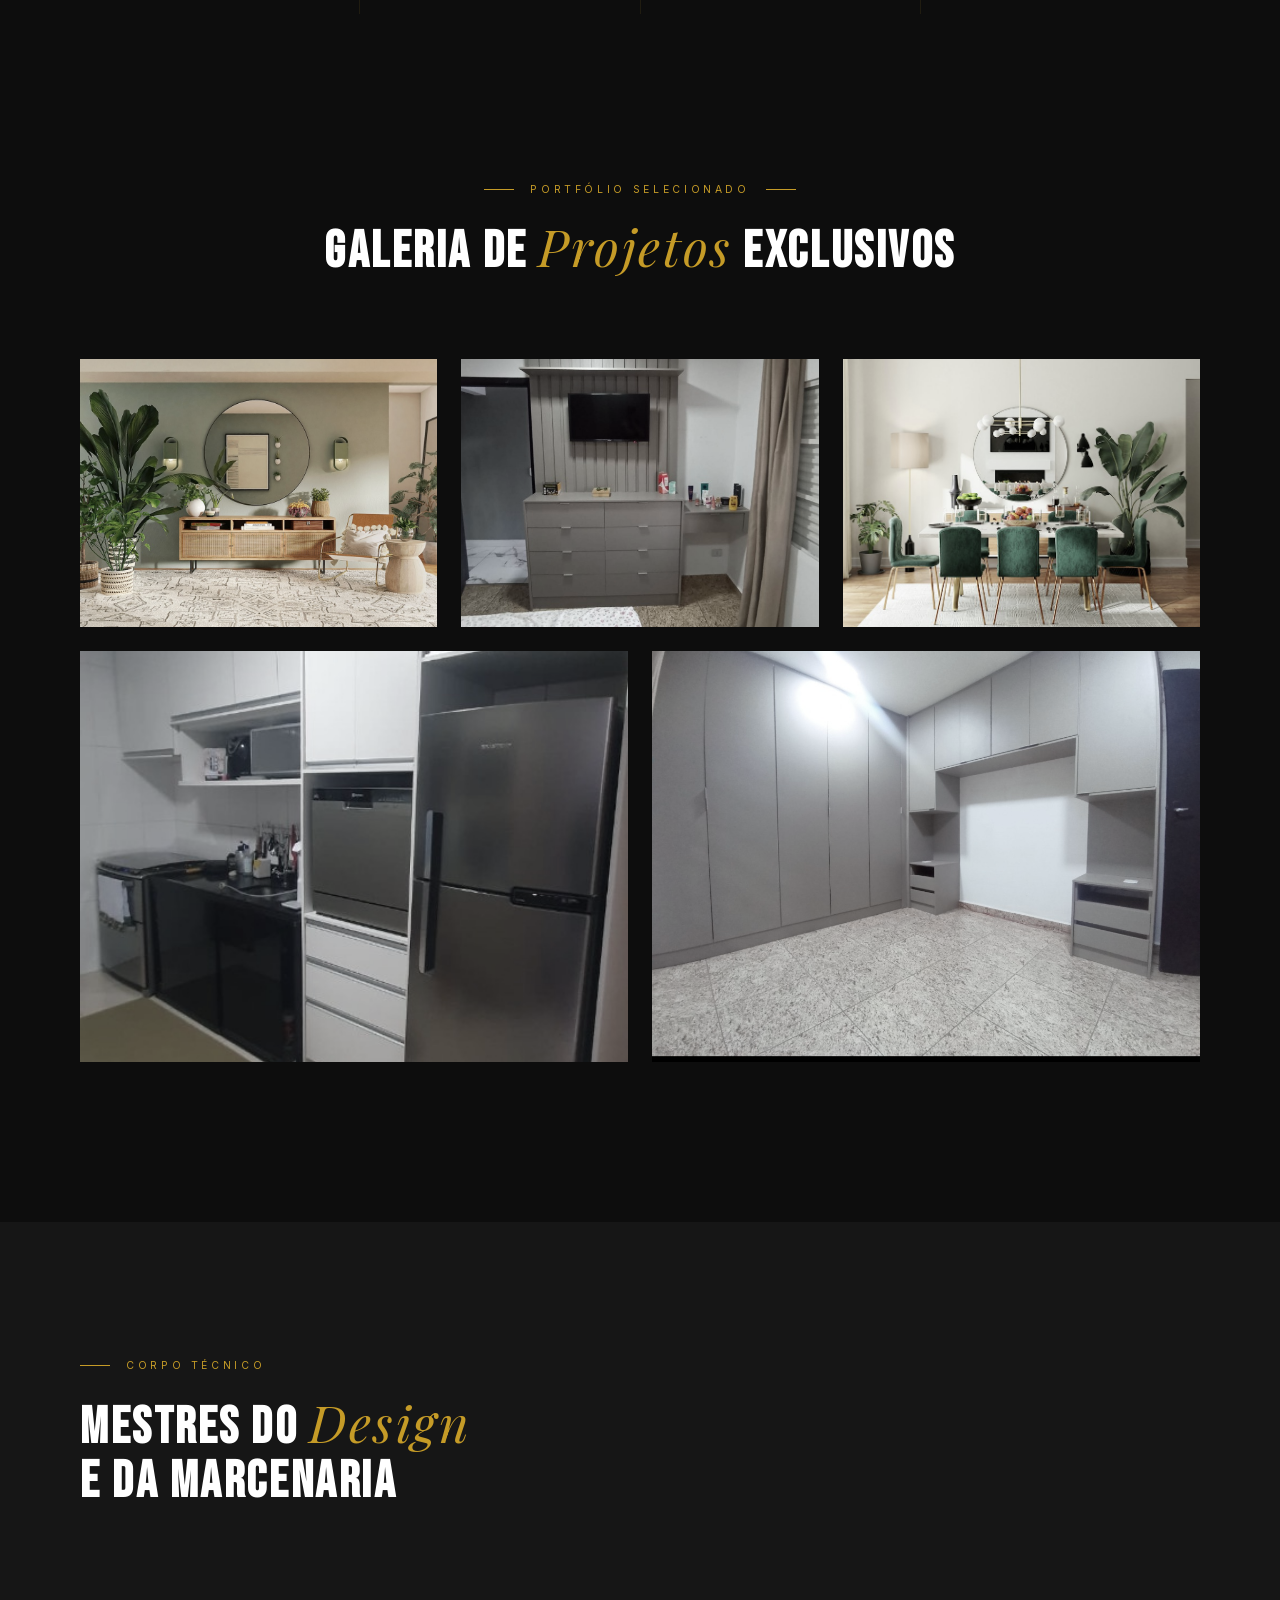
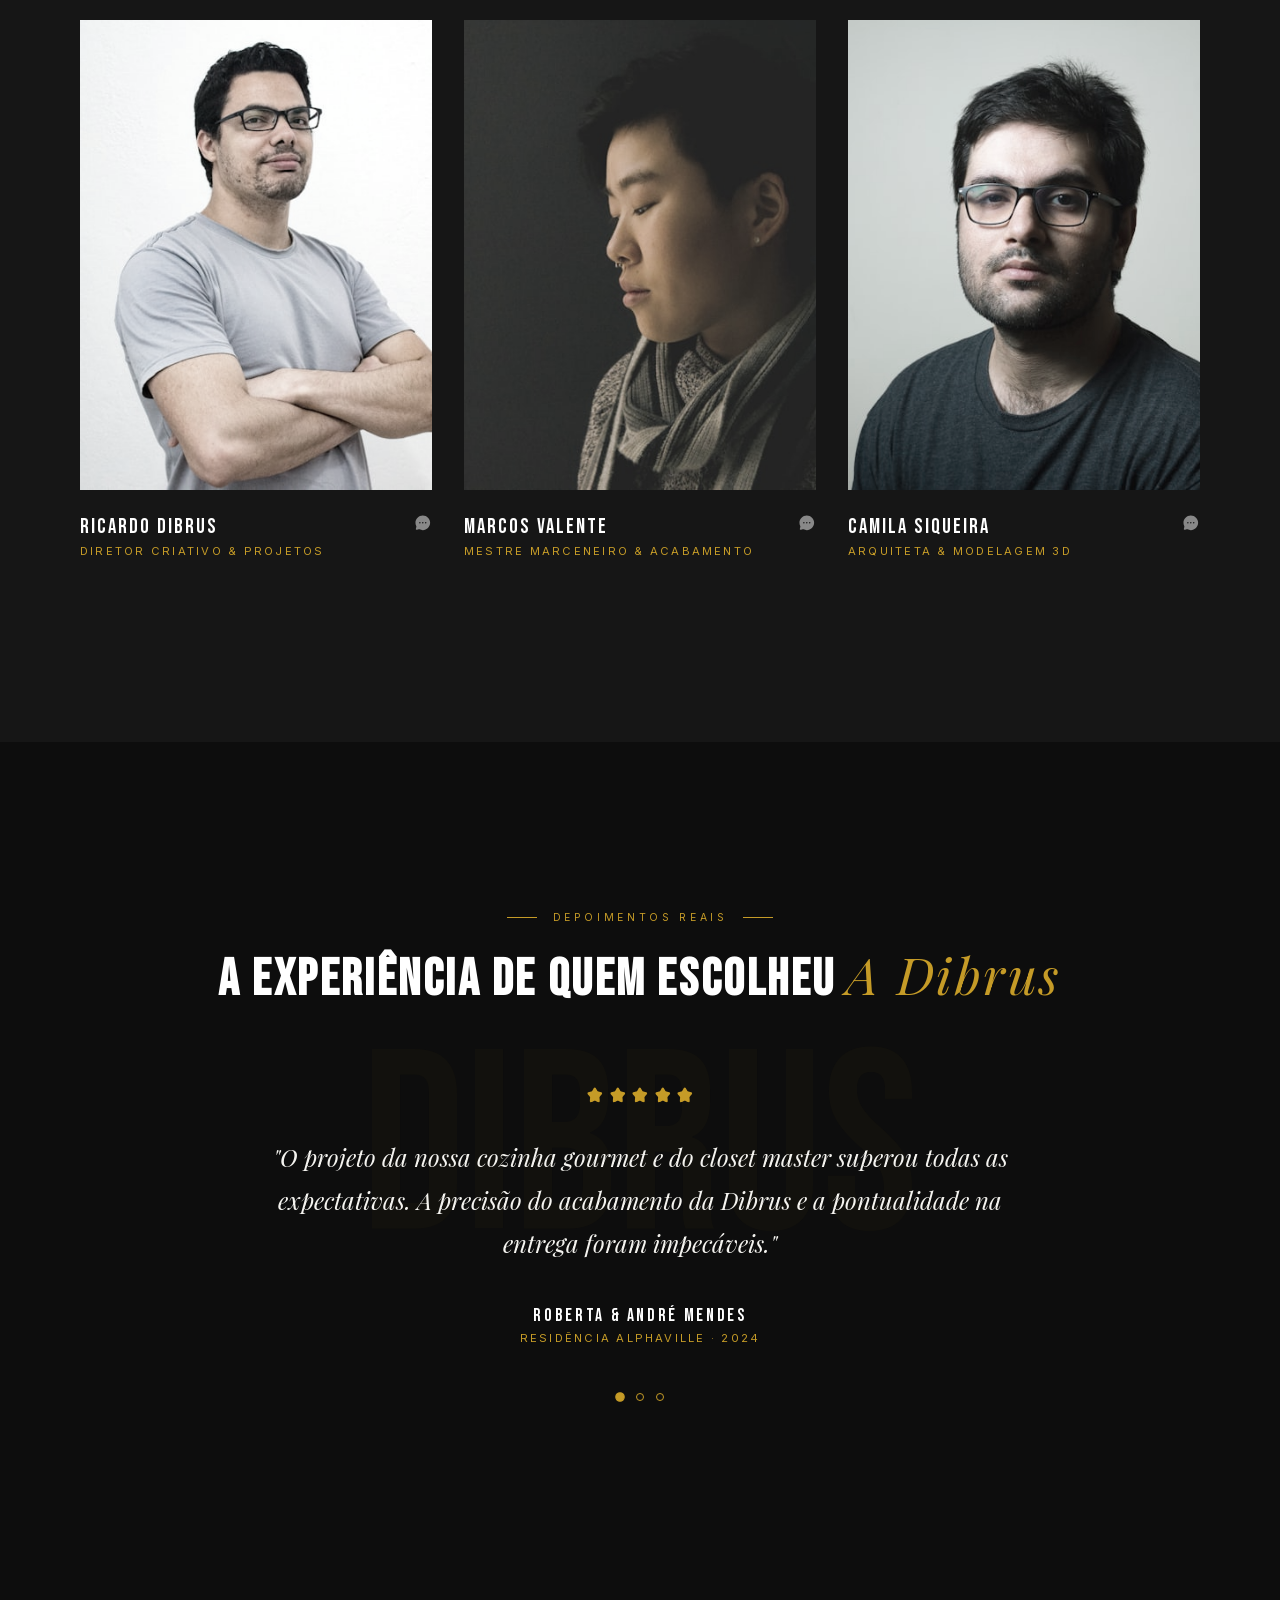
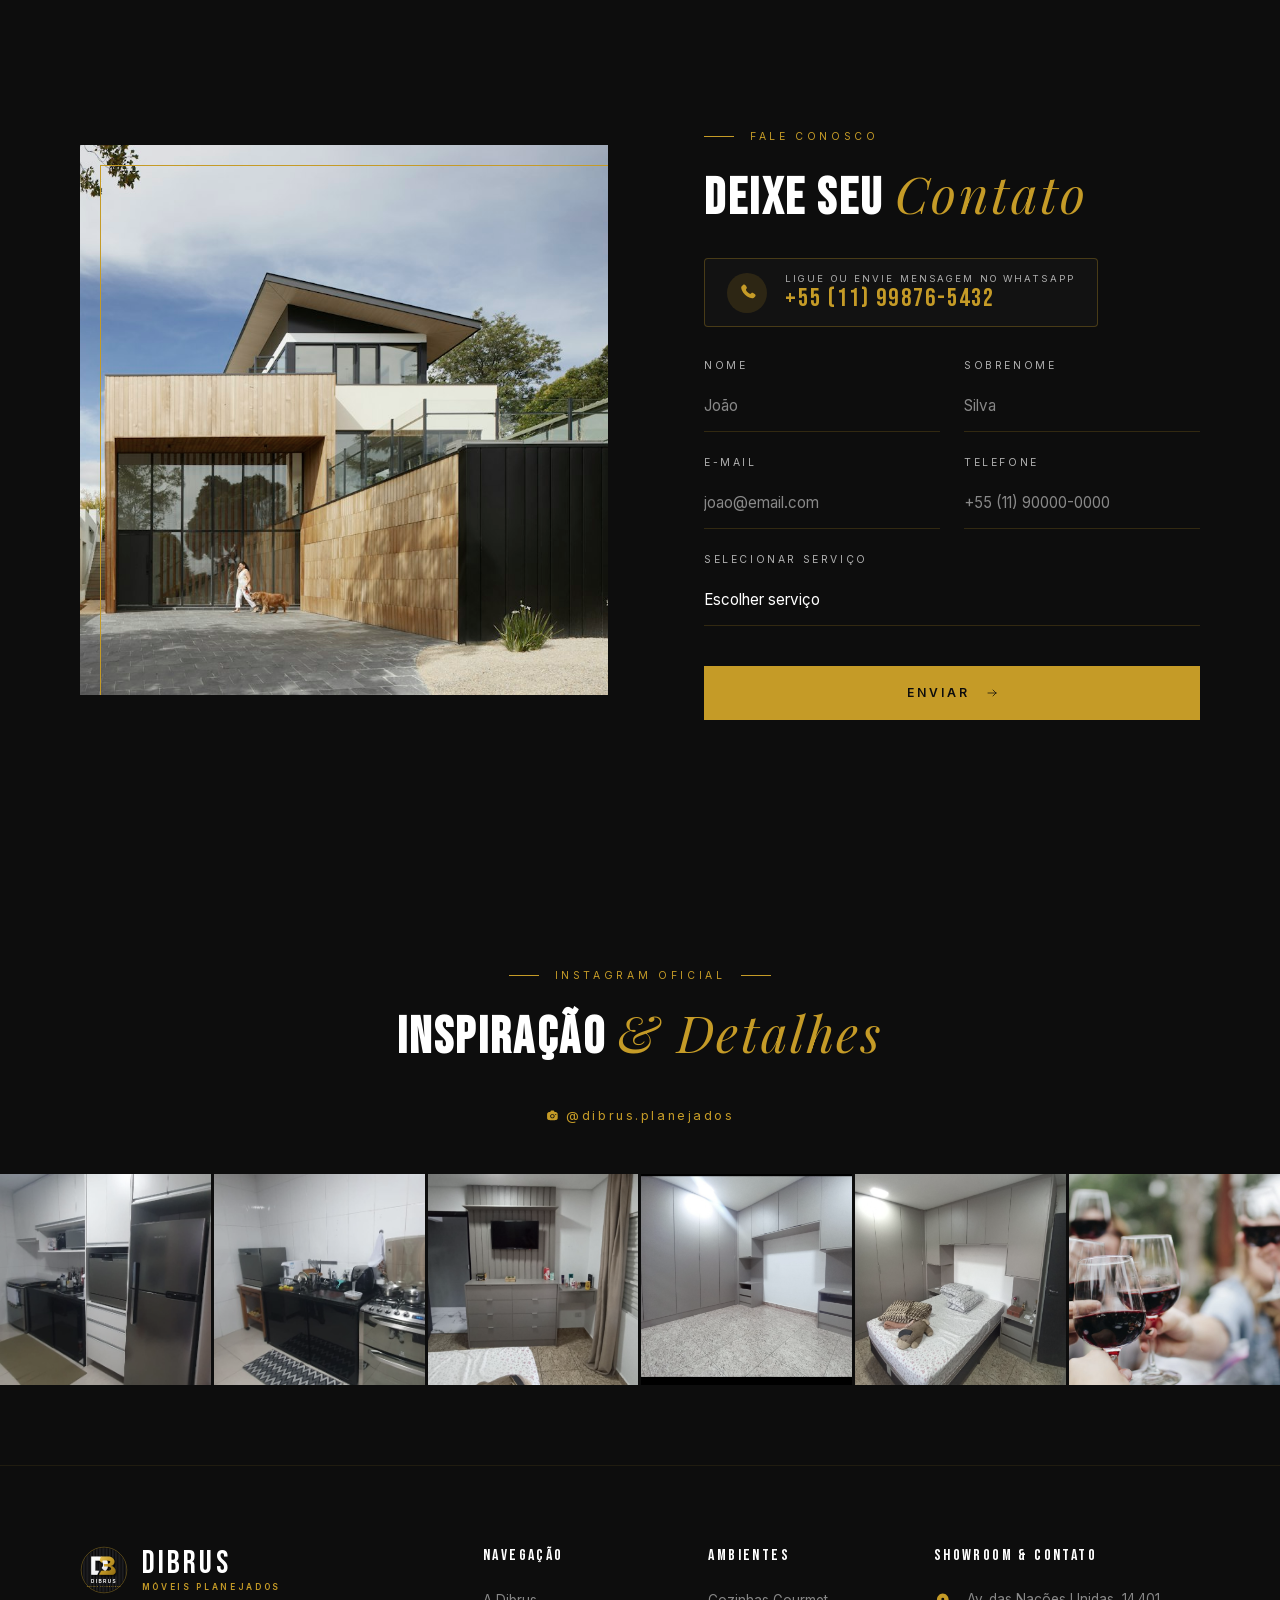
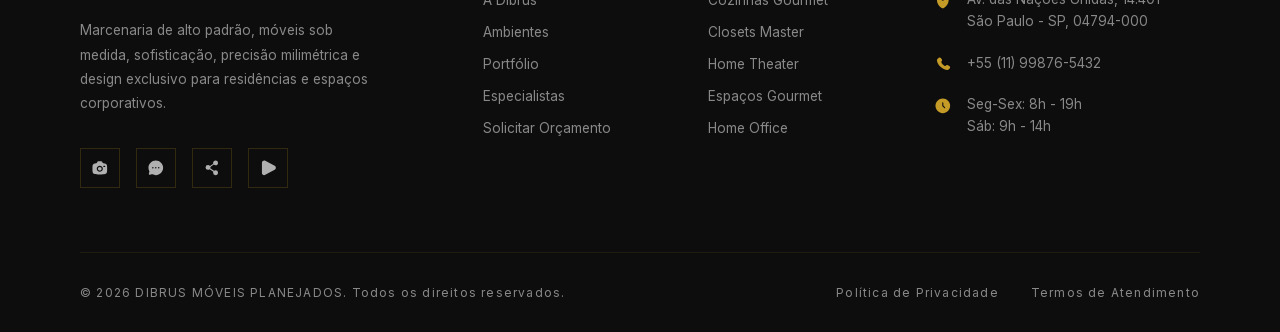
==== commit acd184c5: "commit-7" ====
--- a/assets/overview/index.html
+++ b/assets/overview/index.html
@@ -273,20 +273,20 @@
 <div class="gallery-overlay"><span class="gallery-overlay-text">CLOSET MASTER EM VIDRO REFLECTA</span></div>
 </div>
 <div class="gallery-item reveal reveal-delay-1">
-<img alt="Home theater com painel ripado e iluminação embutida" src="assets/images/project-04-theater.jpg"/>
-<div class="gallery-overlay"><span class="gallery-overlay-text">HOME THEATER COM PAINEL RIPADO</span></div>
+<img alt="Painel ripado contemporâneo para TV com cômoda e bancada sob medida" src="assets/images/dibrus-painel-tv-dormitorio.jpg"/>
+<div class="gallery-overlay"><span class="gallery-overlay-text">PAINEL RIPADO & CÔMODA SOB MEDIDA</span></div>
 </div>
 <div class="gallery-item reveal reveal-delay-2">
 <img alt="Sala de jantar integrada com marcenaria nobre" src="assets/images/project-07-dining.jpg"/>
 <div class="gallery-overlay"><span class="gallery-overlay-text">SALA DE JANTAR INTEGRADA</span></div>
 </div>
 <div class="gallery-item reveal reveal-delay-1">
-<img alt="Living sofisticado com painéis e nichos de design" src="assets/images/project-05-living.jpg"/>
-<div class="gallery-overlay"><span class="gallery-overlay-text">LIVING SOFISTICADO COM NICHOS</span></div>
+<img alt="Cozinha planejada de alto padrão com torre quente e nicho para geladeira" src="assets/images/dibrus-cozinha-planejada.jpg"/>
+<div class="gallery-overlay"><span class="gallery-overlay-text">COZINHA PLANEJADA COM TORRE QUENTE</span></div>
 </div>
 <div class="gallery-item reveal reveal-delay-2">
-<img alt="Suíte master com cabeceira personalizada" src="assets/images/project-09-suite.jpg"/>
-<div class="gallery-overlay"><span class="gallery-overlay-text">SUÍTE MASTER COM CABECEIRA</span></div>
+<img alt="Dormitório planejado completo com roupeiro e ponte aérea sob medida" src="assets/images/dibrus-suite-planejada-ampla.jpg"/>
+<div class="gallery-overlay"><span class="gallery-overlay-text">DORMITÓRIO COM PONTE AÉREA SOB MEDIDA</span></div>
 </div>
 </div>
 </section>
@@ -475,12 +475,12 @@
 </a>
 </div>
 <div class="instagram-grid">
-<div class="instagram-item"><img alt="Detalhes de marcenaria fina" loading="lazy" src="assets/images/project-03-closet-detail.jpg"/></div>
-<div class="instagram-item"><img alt="Gabinete de banheiro sob medida" loading="lazy" src="assets/images/project-10-bath.jpg"/></div>
-<div class="instagram-item"><img alt="Adega e cristaleira personalizada" loading="lazy" src="assets/images/project-11-wine.jpg"/></div>
-<div class="instagram-item"><img alt="Biblioteca e estante planejada" loading="lazy" src="assets/images/project-13-library.jpg"/></div>
-<div class="instagram-item"><img alt="Ambiente integrado de alto padrão" loading="lazy" src="assets/images/next-project.jpg"/></div>
-<div class="instagram-item"><img alt="Home office executivo sob medida" loading="lazy" src="assets/images/project-08-office.jpg"/></div>
+<div class="instagram-item"><img alt="Cozinha planejada com torre quente e nichos sob medida" loading="lazy" src="assets/images/dibrus-cozinha-planejada.jpg"/></div>
+<div class="instagram-item"><img alt="Gabinete de pia com portas em vidro preto e cuba inox" loading="lazy" src="assets/images/dibrus-bancada-cozinha.jpg"/></div>
+<div class="instagram-item"><img alt="Painel ripado para TV com cômoda gaveteiro integrada" loading="lazy" src="assets/images/dibrus-painel-tv-dormitorio.jpg"/></div>
+<div class="instagram-item"><img alt="Dormitório planejado com roupeiro do chão ao teto e ponte aérea" loading="lazy" src="assets/images/dibrus-suite-planejada-ampla.jpg"/></div>
+<div class="instagram-item"><img alt="Suíte aconchegante com aproveitamento inteligente de espaço" loading="lazy" src="assets/images/dibrus-suite-dormitorio-completo.jpg"/></div>
+<div class="instagram-item"><img alt="Adega e cristaleira personalizada de alto padrão" loading="lazy" src="assets/images/project-11-wine.jpg"/></div>
 </div>
 </section>
 <!-- footer -->
@@ -551,7 +551,7 @@
   <div class="theme-modal-container" id="themeModalContainer">
     <button class="theme-modal-close" id="themeModalClose" aria-label="Fechar detalhes">&times;</button>
     <div class="theme-modal-media">
-      <img id="themeModalImg" src="assets/images/project-01-kitchen.jpg" alt="Ambiente Dibrus Móveis Planejados"/>
+      <img id="themeModalImg" src="assets/images/dibrus-cozinha-planejada.jpg" alt="Ambiente Dibrus Móveis Planejados"/>
       <div class="theme-modal-badge" id="themeModalBadge">Ambiente 01 / 08</div>
       <div class="theme-modal-nav-btns">
         <button class="theme-nav-btn" id="themeModalPrev" aria-label="Ambiente anterior" title="Anterior">
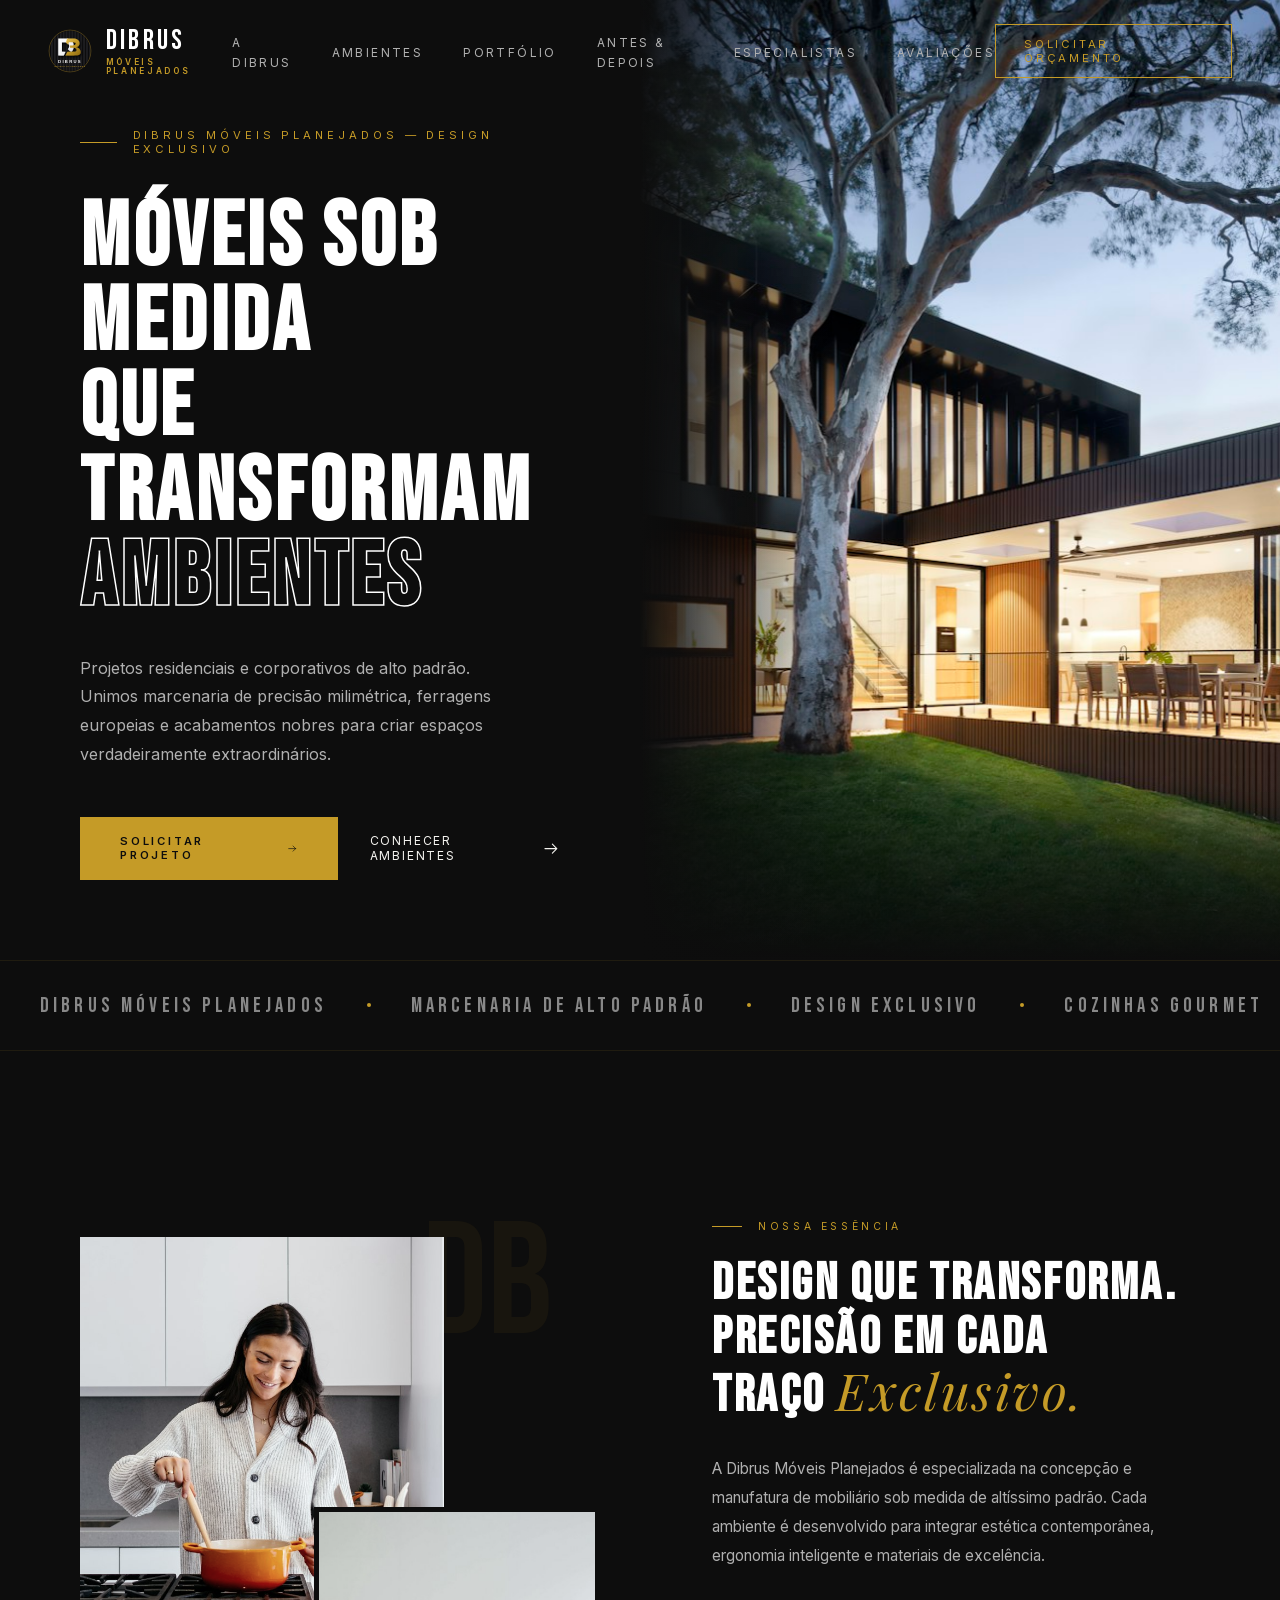
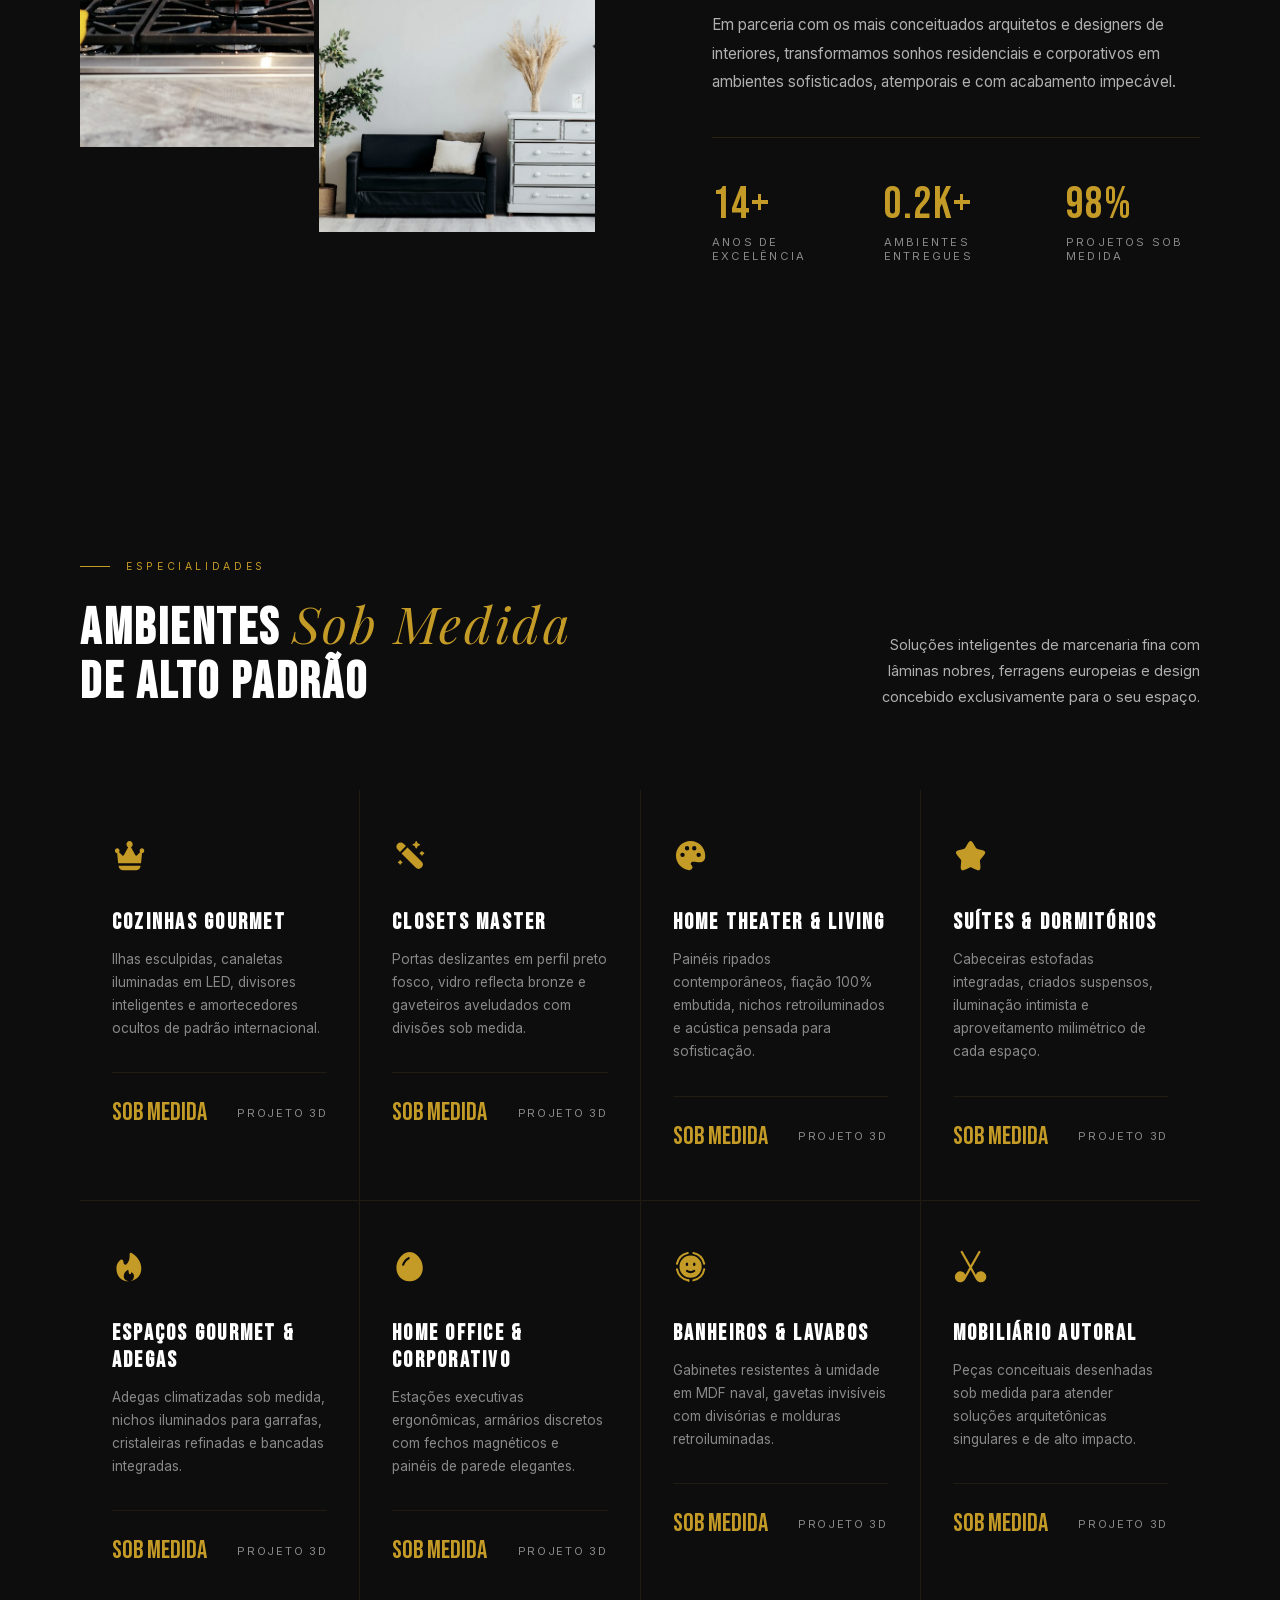
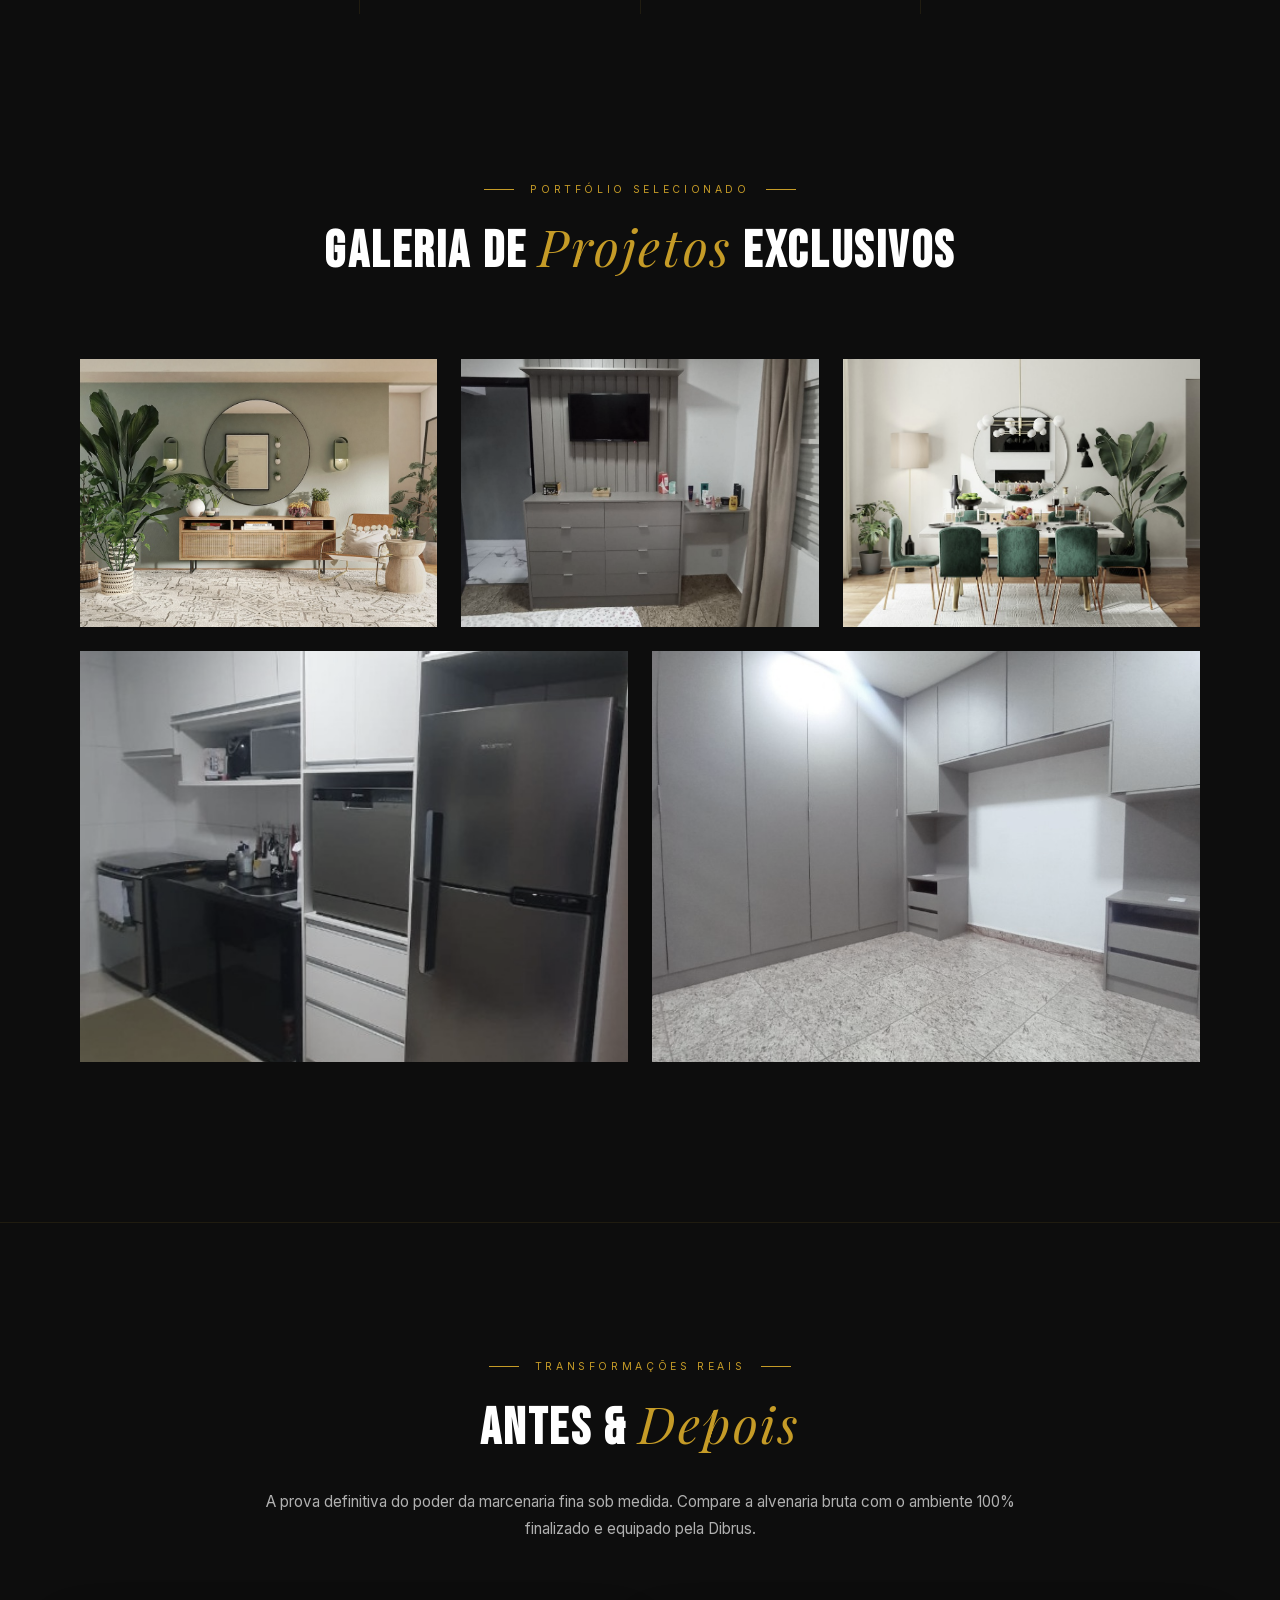
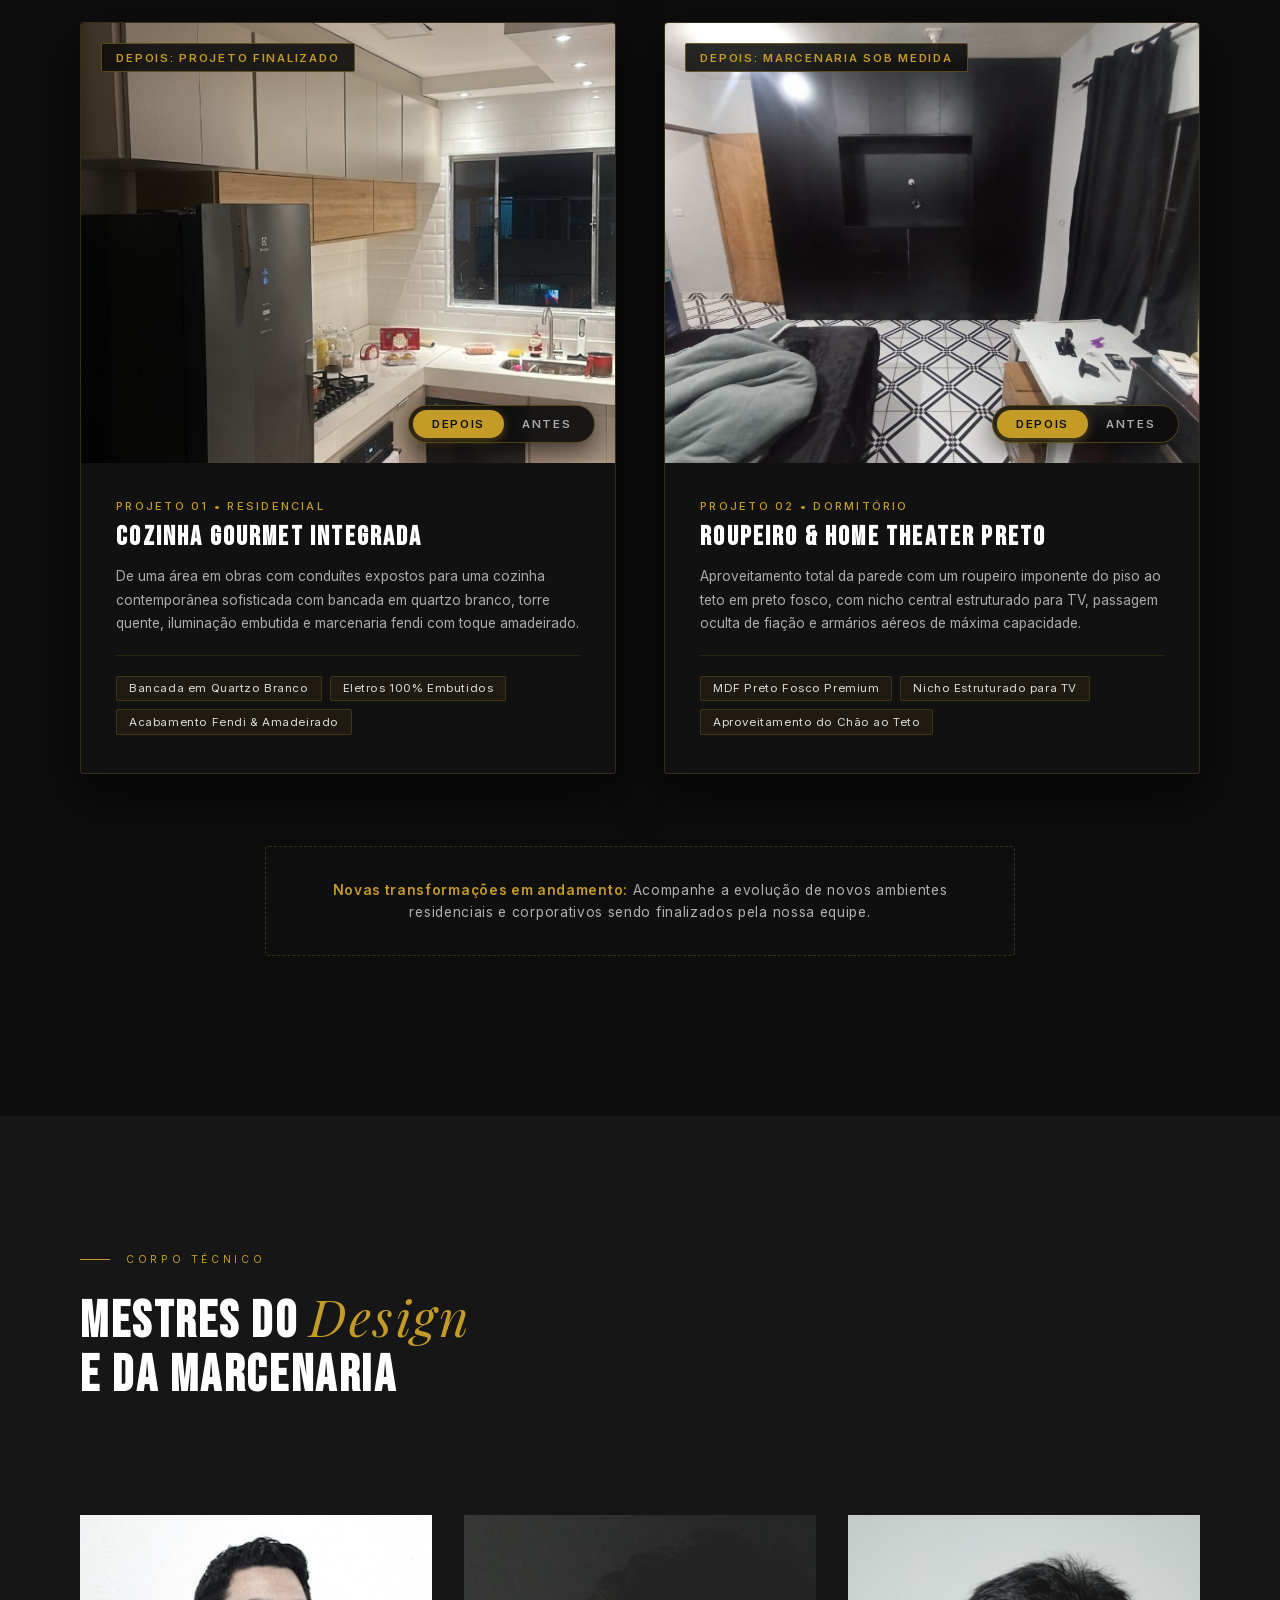
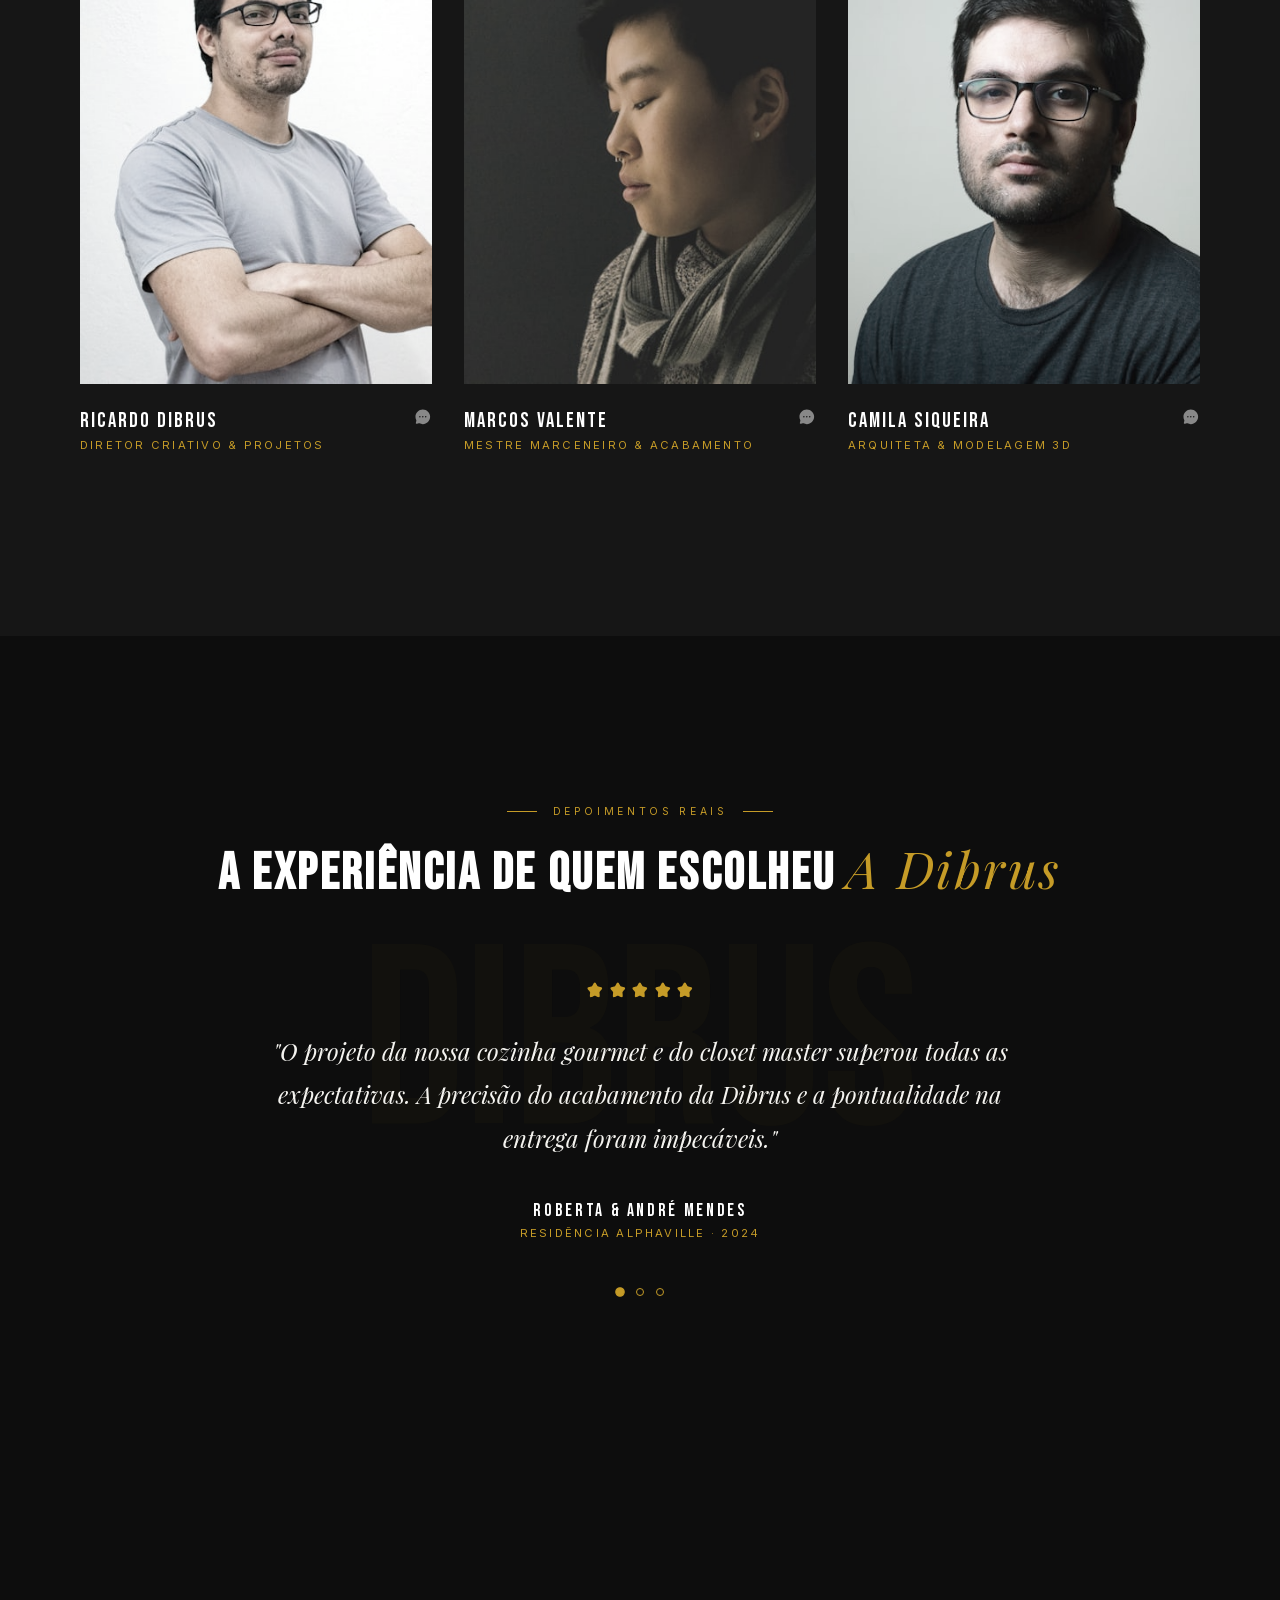
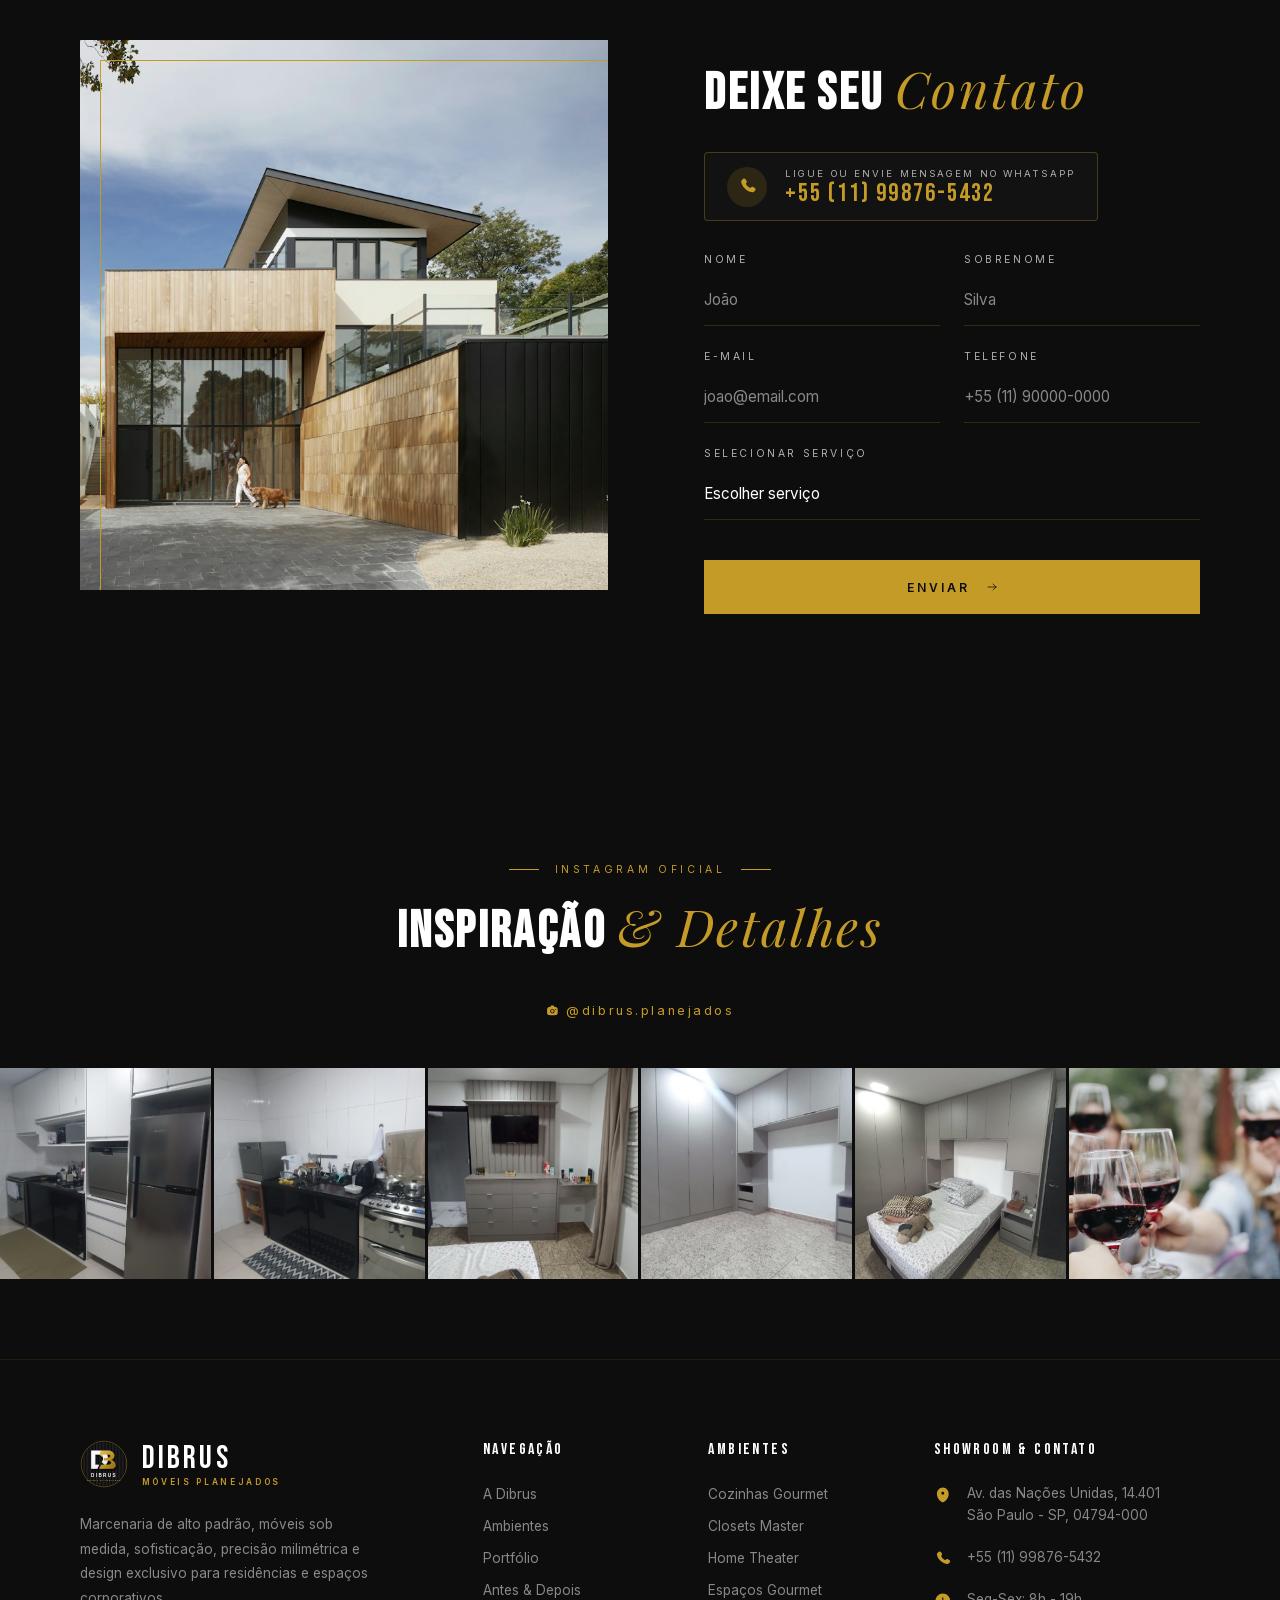
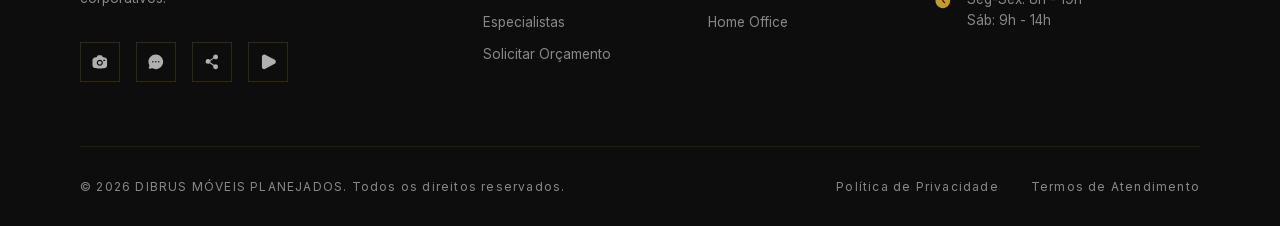
==== commit 6ef3ae94: "commit-8" ====
--- a/assets/overview/index.html
+++ b/assets/overview/index.html
@@ -59,6 +59,7 @@
 <li><a href="#about">A Dibrus</a></li>
 <li><a href="#services">Ambientes</a></li>
 <li><a href="#gallery">Portfólio</a></li>
+<li><a href="#transformations">Antes &amp; Depois</a></li>
 <li><a href="#team">Especialistas</a></li>
 <li><a href="#testimonials">Avaliações</a></li>
 </ul>
@@ -72,6 +73,7 @@
 <a href="#about" onclick="closeMobileNav()">A Dibrus</a>
 <a href="#services" onclick="closeMobileNav()">Ambientes</a>
 <a href="#gallery" onclick="closeMobileNav()">Portfólio</a>
+<a href="#transformations" onclick="closeMobileNav()">Antes &amp; Depois</a>
 <a href="#team" onclick="closeMobileNav()">Especialistas</a>
 <a href="#testimonials" onclick="closeMobileNav()">Avaliações</a>
 <a href="#booking" onclick="closeMobileNav()">Solicitar Orçamento</a>
@@ -290,6 +292,70 @@
 </div>
 </div>
 </section>
+<!-- before & after -->
+<section class="before-after" id="transformations">
+<div class="before-after-header">
+<div class="section-tag reveal" style="justify-content: center;">
+<span class="section-tag-line"></span>
+<span class="section-tag-text">Transformações Reais</span>
+<span class="section-tag-line"></span>
+</div>
+<h2 class="section-title reveal reveal-delay-1">ANTES &amp; <span class="italic">Depois</span></h2>
+<p class="before-after-lead reveal reveal-delay-2">A prova definitiva do poder da marcenaria fina sob medida. Compare a alvenaria bruta com o ambiente 100% finalizado e equipado pela Dibrus.</p>
+</div>
+
+<div class="before-after-grid">
+<!-- Projeto 1: Cozinha Gourmet -->
+<div class="ba-card reveal">
+<div class="ba-stage">
+<img class="ba-img ba-img-after is-active" alt="Cozinha Gourmet Planejada Finalizada Dibrus" src="assets/images/antes-depois-cozinha-depois.jpg"/>
+<img class="ba-img ba-img-before is-hidden" alt="Cozinha antes da instalação em obras" src="assets/images/antes-depois-cozinha-antes.jpg"/>
+<div class="ba-badge" data-after-text="DEPOIS: PROJETO FINALIZADO" data-before-text="ANTES: ALVENARIA EM OBRAS">DEPOIS: PROJETO FINALIZADO</div>
+<div class="ba-controls">
+<button class="ba-btn is-active" data-target="after" type="button">Depois</button>
+<button class="ba-btn" data-target="before" type="button">Antes</button>
+</div>
+</div>
+<div class="ba-info">
+<span class="ba-info-tag">Projeto 01 • Residencial</span>
+<h3 class="ba-title">COZINHA GOURMET INTEGRADA</h3>
+<p class="ba-desc">De uma área em obras com conduítes expostos para uma cozinha contemporânea sofisticada com bancada em quartzo branco, torre quente, iluminação embutida e marcenaria fendi com toque amadeirado.</p>
+<div class="ba-meta-list">
+<span class="ba-pill">Bancada em Quartzo Branco</span>
+<span class="ba-pill">Eletros 100% Embutidos</span>
+<span class="ba-pill">Acabamento Fendi &amp; Amadeirado</span>
+</div>
+</div>
+</div>
+
+<!-- Projeto 2: Suíte & Home Theater -->
+<div class="ba-card reveal reveal-delay-1">
+<div class="ba-stage">
+<img class="ba-img ba-img-after is-active" alt="Dormitório com Armário e Painel de TV Preto Planejado Finalizado" src="assets/images/antes-depois-quarto-depois.jpg"/>
+<img class="ba-img ba-img-before is-hidden" alt="Quarto com parede nua antes do projeto" src="assets/images/antes-depois-quarto-antes.jpg"/>
+<div class="ba-badge" data-after-text="DEPOIS: MARCENARIA SOB MEDIDA" data-before-text="ANTES: PAREDE CRUA">DEPOIS: MARCENARIA SOB MEDIDA</div>
+<div class="ba-controls">
+<button class="ba-btn is-active" data-target="after" type="button">Depois</button>
+<button class="ba-btn" data-target="before" type="button">Antes</button>
+</div>
+</div>
+<div class="ba-info">
+<span class="ba-info-tag">Projeto 02 • Dormitório</span>
+<h3 class="ba-title">ROUPEIRO &amp; HOME THEATER PRETO</h3>
+<p class="ba-desc">Aproveitamento total da parede com um roupeiro imponente do piso ao teto em preto fosco, com nicho central estruturado para TV, passagem oculta de fiação e armários aéreos de máxima capacidade.</p>
+<div class="ba-meta-list">
+<span class="ba-pill">MDF Preto Fosco Premium</span>
+<span class="ba-pill">Nicho Estruturado para TV</span>
+<span class="ba-pill">Aproveitamento do Chão ao Teto</span>
+</div>
+</div>
+</div>
+</div>
+
+<div class="ba-more-note reveal reveal-delay-2">
+<p><strong>Novas transformações em andamento:</strong> Acompanhe a evolução de novos ambientes residenciais e corporativos sendo finalizados pela nossa equipe.</p>
+</div>
+</section>
 <!-- team -->
 <section class="team" id="team">
 <div class="team-header">
@@ -508,6 +574,7 @@
 <li><a href="#about">A Dibrus</a></li>
 <li><a href="#services">Ambientes</a></li>
 <li><a href="#gallery">Portfólio</a></li>
+<li><a href="#transformations">Antes &amp; Depois</a></li>
 <li><a href="#team">Especialistas</a></li>
 <li><a href="#booking">Solicitar Orçamento</a></li>
 </ul>
--- a/assets/overview/assets/css/styles.css
+++ b/assets/overview/assets/css/styles.css
@@ -626,6 +626,251 @@
 font-size: 1.1rem;
 letter-spacing: 0.15em;
 }
+/* ========== BEFORE & AFTER (TRANSFORMAÇÕES REAIS) ========== */
+.before-after {
+    padding: 8rem 5rem 10rem;
+    background: var(--black);
+    position: relative;
+    border-top: 1px solid rgba(197, 155, 39, 0.1);
+}
+
+.before-after-header {
+    text-align: center;
+    max-width: 800px;
+    margin: 0 auto 5rem;
+}
+
+.before-after-lead {
+    font-family: var(--sans);
+    font-size: 0.95rem;
+    line-height: 1.8;
+    color: var(--gray-light);
+    margin-top: 1.5rem;
+}
+
+.before-after-grid {
+    display: grid;
+    grid-template-columns: repeat(2, 1fr);
+    gap: 3rem;
+    max-width: 1300px;
+    margin: 0 auto;
+}
+
+.ba-card {
+    background: #111111;
+    border: 1px solid rgba(197, 155, 39, 0.2);
+    border-radius: 4px;
+    overflow: hidden;
+    box-shadow: 0 20px 50px rgba(0, 0, 0, 0.7);
+    transition: transform 0.4s ease, border-color 0.4s ease, box-shadow 0.4s ease;
+    display: flex;
+    flex-direction: column;
+}
+
+.ba-card:hover {
+    border-color: rgba(197, 155, 39, 0.45);
+    box-shadow: 0 25px 60px rgba(0, 0, 0, 0.85), 0 0 30px rgba(197, 155, 39, 0.1);
+    transform: translateY(-4px);
+}
+
+.ba-stage {
+    position: relative;
+    width: 100%;
+    height: 440px;
+    background: #0a0a0a;
+    overflow: hidden;
+}
+
+.ba-img {
+    position: absolute;
+    inset: 0;
+    width: 100%;
+    height: 100%;
+    object-fit: cover;
+    transition: opacity 0.5s cubic-bezier(0.16, 1, 0.3, 1), transform 0.6s ease;
+}
+
+.ba-img.is-hidden {
+    opacity: 0;
+    pointer-events: none;
+    transform: scale(1.02);
+}
+
+.ba-img.is-active {
+    opacity: 1;
+    pointer-events: auto;
+    transform: scale(1);
+}
+
+.ba-badge {
+    position: absolute;
+    top: 1.25rem;
+    left: 1.25rem;
+    background: rgba(13, 13, 13, 0.88);
+    backdrop-filter: blur(8px);
+    -webkit-backdrop-filter: blur(8px);
+    border: 1px solid rgba(197, 155, 39, 0.4);
+    color: var(--gold);
+    padding: 0.4rem 0.9rem;
+    font-size: 0.72rem;
+    letter-spacing: 0.15em;
+    text-transform: uppercase;
+    font-weight: 600;
+    border-radius: 2px;
+    z-index: 3;
+    transition: all 0.3s ease;
+}
+
+.ba-badge.is-before {
+    color: #e0e0e0;
+    border-color: rgba(255, 255, 255, 0.3);
+    background: rgba(25, 25, 25, 0.9);
+}
+
+.ba-controls {
+    position: absolute;
+    bottom: 1.25rem;
+    right: 1.25rem;
+    display: inline-flex;
+    background: rgba(13, 13, 13, 0.9);
+    backdrop-filter: blur(10px);
+    -webkit-backdrop-filter: blur(10px);
+    padding: 4px;
+    border: 1px solid rgba(197, 155, 39, 0.35);
+    border-radius: 30px;
+    z-index: 5;
+    box-shadow: 0 8px 24px rgba(0, 0, 0, 0.6);
+}
+
+.ba-btn {
+    background: transparent;
+    border: none;
+    color: #aaa;
+    padding: 0.45rem 1.15rem;
+    font-size: 0.72rem;
+    font-weight: 600;
+    letter-spacing: 0.15em;
+    text-transform: uppercase;
+    cursor: pointer;
+    border-radius: 20px;
+    transition: all 0.3s ease;
+}
+
+.ba-btn:hover {
+    color: #fff;
+}
+
+.ba-btn.is-active {
+    background: var(--gold);
+    color: #0d0d0d;
+    box-shadow: 0 2px 10px rgba(197, 155, 39, 0.4);
+}
+
+.ba-info {
+    padding: 2.2rem 2.2rem 2.4rem;
+    display: flex;
+    flex-direction: column;
+    flex-grow: 1;
+}
+
+.ba-info-tag {
+    font-size: 0.7rem;
+    letter-spacing: 0.2em;
+    text-transform: uppercase;
+    color: var(--gold);
+    margin-bottom: 0.5rem;
+    font-weight: 500;
+}
+
+.ba-title {
+    font-family: var(--display);
+    font-size: 1.7rem;
+    letter-spacing: 0.08em;
+    color: var(--white);
+    margin: 0 0 0.75rem;
+    line-height: 1.2;
+}
+
+.ba-desc {
+    font-family: var(--sans);
+    font-size: 0.86rem;
+    line-height: 1.7;
+    color: #aaa;
+    margin: 0 0 1.25rem;
+}
+
+.ba-meta-list {
+    display: flex;
+    flex-wrap: wrap;
+    gap: 0.5rem;
+    margin-top: auto;
+    padding-top: 1.2rem;
+    border-top: 1px solid rgba(197, 155, 39, 0.12);
+}
+
+.ba-pill {
+    font-size: 0.72rem;
+    background: rgba(197, 155, 39, 0.08);
+    color: #ddd;
+    border: 1px solid rgba(197, 155, 39, 0.2);
+    padding: 0.3rem 0.75rem;
+    border-radius: 2px;
+    letter-spacing: 0.05em;
+}
+
+.ba-more-note {
+    text-align: center;
+    margin-top: 4.5rem;
+    padding: 2rem 1.5rem;
+    border: 1px dashed rgba(197, 155, 39, 0.25);
+    border-radius: 4px;
+    background: rgba(17, 17, 17, 0.6);
+    max-width: 750px;
+    margin-left: auto;
+    margin-right: auto;
+}
+
+.ba-more-note p {
+    font-size: 0.86rem;
+    color: var(--gray-light);
+    margin: 0;
+    letter-spacing: 0.05em;
+    line-height: 1.6;
+}
+
+.ba-more-note strong {
+    color: var(--gold);
+    font-weight: 600;
+}
+
+@media (max-width: 1024px) {
+    .before-after {
+        padding: 6rem 2.5rem 8rem;
+    }
+    .before-after-grid {
+        grid-template-columns: 1fr;
+        max-width: 650px;
+    }
+    .ba-stage {
+        height: 380px;
+    }
+}
+
+@media (max-width: 600px) {
+    .before-after {
+        padding: 4rem 1.25rem 6rem;
+    }
+    .ba-stage {
+        height: 300px;
+    }
+    .ba-info {
+        padding: 1.5rem 1.25rem 1.75rem;
+    }
+    .ba-title {
+        font-size: 1.4rem;
+    }
+}
+
 /* ========== TEAM SECTION ========== */
 .team {
 padding: 8rem 5rem 10rem;
